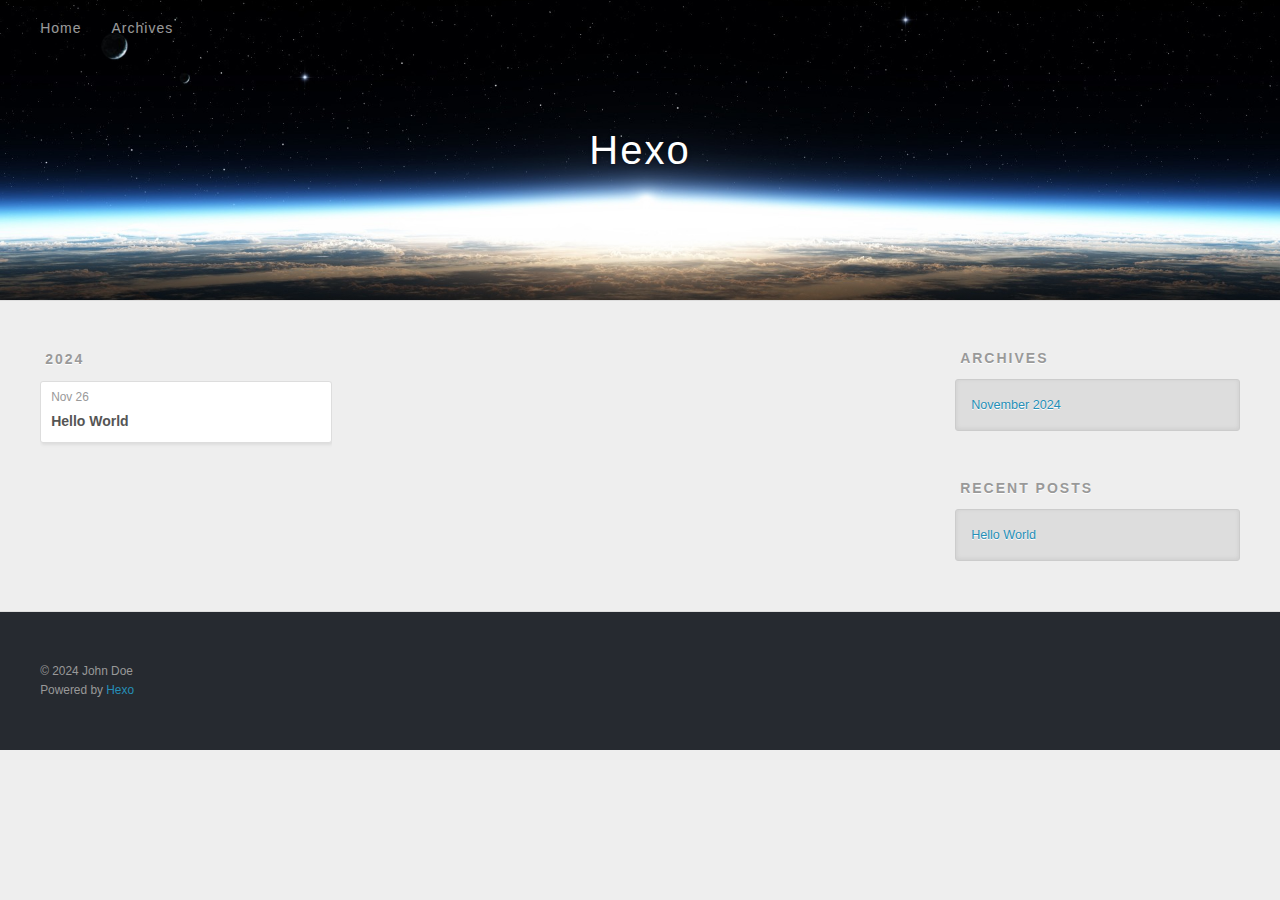
==== archives/index.html @ 331538ac "Site updated: 2024-11-26 22:52:11" ====
<!DOCTYPE html>
<html>
<head>
  <meta charset="utf-8">
  
  
  <title>Archives | Hexo</title>
  <meta name="viewport" content="width=device-width, initial-scale=1, shrink-to-fit=no">
  <meta property="og:type" content="website">
<meta property="og:title" content="Hexo">
<meta property="og:url" content="http://example.com/archives/index.html">
<meta property="og:site_name" content="Hexo">
<meta property="og:locale" content="en_US">
<meta property="article:author" content="John Doe">
<meta name="twitter:card" content="summary">
  
    <link rel="alternate" href="/atom.xml" title="Hexo" type="application/atom+xml">
  
  
    <link rel="shortcut icon" href="/favicon.png">
  
  
  
<link rel="stylesheet" href="/css/style.css">

  
    
<link rel="stylesheet" href="/fancybox/jquery.fancybox.min.css">

  
  
<meta name="generator" content="Hexo 7.3.0"></head>

<body>
  <div id="container">
    <div id="wrap">
      <header id="header">
  <div id="banner"></div>
  <div id="header-outer" class="outer">
    <div id="header-title" class="inner">
      <h1 id="logo-wrap">
        <a href="/" id="logo">Hexo</a>
      </h1>
      
    </div>
    <div id="header-inner" class="inner">
      <nav id="main-nav">
        <a id="main-nav-toggle" class="nav-icon"><span class="fa fa-bars"></span></a>
        
          <a class="main-nav-link" href="/">Home</a>
        
          <a class="main-nav-link" href="/archives">Archives</a>
        
      </nav>
      <nav id="sub-nav">
        
        
          <a class="nav-icon" href="/atom.xml" title="RSS Feed"><span class="fa fa-rss"></span></a>
        
        <a class="nav-icon nav-search-btn" title="Search"><span class="fa fa-search"></span></a>
      </nav>
      <div id="search-form-wrap">
        <form action="//google.com/search" method="get" accept-charset="UTF-8" class="search-form"><input type="search" name="q" class="search-form-input" placeholder="Search"><button type="submit" class="search-form-submit">&#xF002;</button><input type="hidden" name="sitesearch" value="http://example.com"></form>
      </div>
    </div>
  </div>
</header>

      <div class="outer">
        <section id="main">
  
  
    
    
      
      
      <section class="archives-wrap">
        <div class="archive-year-wrap">
          <a href="/archives/2024" class="archive-year">2024</a>
        </div>
        <div class="archives">
    
    <article class="archive-article archive-type-post">
  <div class="archive-article-inner">
    <header class="archive-article-header">
      <a href="/2024/11/26/hello-world/" class="archive-article-date">
  <time class="dt-published" datetime="2024-11-26T14:16:01.216Z" itemprop="datePublished">Nov 26</time>
</a>
      
  
    <h1 itemprop="name">
      <a class="archive-article-title" href="/2024/11/26/hello-world/">Hello World</a>
    </h1>
  

    </header>
  </div>
</article>
  
  
    </div></section>
  


</section>
        
          <aside id="sidebar">
  
    

  
    

  
    
  
    
  <div class="widget-wrap">
    <h3 class="widget-title">Archives</h3>
    <div class="widget">
      <ul class="archive-list"><li class="archive-list-item"><a class="archive-list-link" href="/archives/2024/11/">November 2024</a></li></ul>
    </div>
  </div>


  
    
  <div class="widget-wrap">
    <h3 class="widget-title">Recent Posts</h3>
    <div class="widget">
      <ul>
        
          <li>
            <a href="/2024/11/26/hello-world/">Hello World</a>
          </li>
        
      </ul>
    </div>
  </div>

  
</aside>
        
      </div>
      <footer id="footer">
  
  <div class="outer">
    <div id="footer-info" class="inner">
      
      &copy; 2024 John Doe<br>
      Powered by <a href="https://hexo.io/" target="_blank">Hexo</a>
    </div>
  </div>
</footer>

    </div>
    <nav id="mobile-nav">
  
    <a href="/" class="mobile-nav-link">Home</a>
  
    <a href="/archives" class="mobile-nav-link">Archives</a>
  
</nav>
    


<script src="/js/jquery-3.6.4.min.js"></script>



  
<script src="/fancybox/jquery.fancybox.min.js"></script>




<script src="/js/script.js"></script>





  </div>
</body>
</html>
---- css/style.css ----
body {
  width: 100%;
}
body:before,
body:after {
  content: "";
  display: table;
}
body:after {
  clear: both;
}
html,
body,
div,
span,
applet,
object,
iframe,
h1,
h2,
h3,
h4,
h5,
h6,
p,
blockquote,
pre,
a,
abbr,
acronym,
address,
big,
cite,
code,
del,
dfn,
em,
img,
ins,
kbd,
q,
s,
samp,
small,
strike,
strong,
sub,
sup,
tt,
var,
dl,
dt,
dd,
ol,
ul,
li,
fieldset,
form,
label,
legend,
table,
caption,
tbody,
tfoot,
thead,
tr,
th,
td {
  margin: 0;
  padding: 0;
  border: 0;
  outline: 0;
  font-weight: inherit;
  font-style: inherit;
  font-family: inherit;
  font-size: 100%;
  vertical-align: baseline;
}
body {
  line-height: 1;
  color: #000;
  background: #fff;
}
ol,
ul {
  list-style: none;
}
table {
  border-collapse: separate;
  border-spacing: 0;
  vertical-align: middle;
}
caption,
th,
td {
  text-align: left;
  font-weight: normal;
  vertical-align: middle;
}
a img {
  border: none;
}
input,
button {
  margin: 0;
  padding: 0;
}
input::-moz-focus-inner,
button::-moz-focus-inner {
  border: 0;
  padding: 0;
}
html,
body,
#container {
  height: 100%;
}
body {
  background: #eee;
  font: 14px -apple-system, BlinkMacSystemFont, "Segoe UI", "Roboto", "Oxygen", "Ubuntu", "Cantarell", "Fira Sans", "Droid Sans", "Helvetica Neue", sans-serif;
  -webkit-text-size-adjust: 100%;
}
.outer {
  max-width: 1220px;
  margin: 0 auto;
  padding: 0 20px;
}
.outer:before,
.outer:after {
  content: "";
  display: table;
}
.outer:after {
  clear: both;
}
.inner {
  display: inline;
  float: left;
  width: 98.33333333333333%;
  margin: 0 0.833333333333333%;
}
.left,
.alignleft {
  float: left;
}
.right,
.alignright {
  float: right;
}
.clear {
  clear: both;
}
#container {
  position: relative;
}
.mobile-nav-on {
  overflow: hidden;
}
#wrap {
  height: 100%;
  width: 100%;
  position: absolute;
  top: 0;
  left: 0;
  -webkit-transition: 0.2s ease-out;
  -moz-transition: 0.2s ease-out;
  -ms-transition: 0.2s ease-out;
  transition: 0.2s ease-out;
  z-index: 1;
  background: #eee;
}
.mobile-nav-on #wrap {
  left: 280px;
}
@media screen and (min-width: 768px) {
  #main {
    display: inline;
    float: left;
    width: 73.33333333333333%;
    margin: 0 0.833333333333333%;
  }
}
.article-date,
.article-category-link,
.archive-year,
.widget-title {
  text-decoration: none;
  text-transform: uppercase;
  letter-spacing: 2px;
  color: #999;
  margin-bottom: 1em;
  margin-left: 5px;
  line-height: 1em;
  text-shadow: 0 1px #fff;
  font-weight: bold;
}
.article-inner,
.archive-article-inner {
  background: #fff;
  -webkit-box-shadow: 1px 2px 3px #ddd;
  box-shadow: 1px 2px 3px #ddd;
  border: 1px solid #ddd;
  border-radius: 3px;
}
.article-entry h1,
.widget h1 {
  font-size: 2em;
}
.article-entry h2,
.widget h2 {
  font-size: 1.5em;
}
.article-entry h3,
.widget h3 {
  font-size: 1.3em;
}
.article-entry h4,
.widget h4 {
  font-size: 1.2em;
}
.article-entry h5,
.widget h5 {
  font-size: 1em;
}
.article-entry h6,
.widget h6 {
  font-size: 1em;
  color: #999;
}
.article-entry hr,
.widget hr {
  border: 1px dashed #ddd;
}
.article-entry strong,
.widget strong {
  font-weight: bold;
}
.article-entry em,
.widget em,
.article-entry cite,
.widget cite {
  font-style: italic;
}
.article-entry sup,
.widget sup,
.article-entry sub,
.widget sub {
  font-size: 0.75em;
  line-height: 0;
  position: relative;
  vertical-align: baseline;
}
.article-entry sup,
.widget sup {
  top: -0.5em;
}
.article-entry sub,
.widget sub {
  bottom: -0.2em;
}
.article-entry small,
.widget small {
  font-size: 0.85em;
}
.article-entry acronym,
.widget acronym,
.article-entry abbr,
.widget abbr {
  border-bottom: 1px dotted;
}
.article-entry ul,
.widget ul,
.article-entry ol,
.widget ol,
.article-entry dl,
.widget dl {
  margin: 0 20px;
  line-height: 1.6em;
}
.article-entry ul ul,
.widget ul ul,
.article-entry ol ul,
.widget ol ul,
.article-entry ul ol,
.widget ul ol,
.article-entry ol ol,
.widget ol ol {
  margin-top: 0;
  margin-bottom: 0;
}
.article-entry ul,
.widget ul {
  list-style: disc;
}
.article-entry ol,
.widget ol {
  list-style: decimal;
}
.article-entry dt,
.widget dt {
  font-weight: bold;
}
#header {
  height: 300px;
  position: relative;
  border-bottom: 1px solid #ddd;
}
#header:before,
#header:after {
  content: "";
  position: absolute;
  left: 0;
  right: 0;
  height: 40px;
}
#header:before {
  top: 0;
  background: -webkit-linear-gradient(rgba(0,0,0,0.2), transparent);
  background: -moz-linear-gradient(rgba(0,0,0,0.2), transparent);
  background: -ms-linear-gradient(rgba(0,0,0,0.2), transparent);
  background: linear-gradient(rgba(0,0,0,0.2), transparent);
}
#header:after {
  bottom: 0;
  background: -webkit-linear-gradient(transparent, rgba(0,0,0,0.2));
  background: -moz-linear-gradient(transparent, rgba(0,0,0,0.2));
  background: -ms-linear-gradient(transparent, rgba(0,0,0,0.2));
  background: linear-gradient(transparent, rgba(0,0,0,0.2));
}
#header-outer {
  height: 100%;
  position: relative;
}
#header-inner {
  position: relative;
  overflow: hidden;
}
#banner {
  position: absolute;
  top: 0;
  left: 0;
  width: 100%;
  height: 100%;
  background: url("images/banner.jpg") center #000;
  background-size: cover;
  z-index: -1;
}
#header-title {
  text-align: center;
  height: 40px;
  position: absolute;
  top: 50%;
  left: 0;
  margin-top: -20px;
}
#logo,
#subtitle {
  text-decoration: none;
  color: #fff;
  font-weight: 300;
  text-shadow: 0 1px 4px rgba(0,0,0,0.3);
}
#logo {
  font-size: 40px;
  line-height: 40px;
  letter-spacing: 2px;
}
#subtitle {
  font-size: 16px;
  line-height: 16px;
  letter-spacing: 1px;
}
#subtitle-wrap {
  margin-top: 16px;
}
#main-nav {
  float: left;
  margin-left: -15px;
}
.nav-icon,
.main-nav-link {
  float: left;
  color: #fff;
  opacity: 0.6;
  text-decoration: none;
  text-shadow: 0 1px rgba(0,0,0,0.2);
  -webkit-transition: opacity 0.2s;
  -moz-transition: opacity 0.2s;
  -ms-transition: opacity 0.2s;
  transition: opacity 0.2s;
  display: block;
  padding: 20px 15px;
}
.nav-icon:hover,
.main-nav-link:hover {
  opacity: 1;
}
.nav-icon {
  text-align: center;
  font-size: 14px;
  width: 14px;
  height: 14px;
  padding: 20px 15px;
  position: relative;
  cursor: pointer;
}
.main-nav-link {
  font-weight: 300;
  letter-spacing: 1px;
}
@media screen and (max-width: 479px) {
  .main-nav-link {
    display: none;
  }
}
#main-nav-toggle {
  display: none;
}
@media screen and (max-width: 479px) {
  #main-nav-toggle {
    display: block;
  }
}
#sub-nav {
  float: right;
  margin-right: -15px;
}
#search-form-wrap {
  position: absolute;
  top: 15px;
  width: 150px;
  height: 30px;
  right: -150px;
  opacity: 0;
  -webkit-transition: 0.2s ease-out;
  -moz-transition: 0.2s ease-out;
  -ms-transition: 0.2s ease-out;
  transition: 0.2s ease-out;
}
#search-form-wrap.on {
  opacity: 1;
  right: 0;
}
@media screen and (max-width: 479px) {
  #search-form-wrap {
    width: 100%;
    right: -100%;
  }
}
.search-form {
  position: absolute;
  top: 0;
  left: 0;
  right: 0;
  background: #fff;
  padding: 5px 15px;
  border-radius: 15px;
  -webkit-box-shadow: 0 0 10px rgba(0,0,0,0.3);
  box-shadow: 0 0 10px rgba(0,0,0,0.3);
}
.search-form-input {
  border: none;
  background: none;
  color: #555;
  width: 100%;
  font: 13px -apple-system, BlinkMacSystemFont, "Segoe UI", "Roboto", "Oxygen", "Ubuntu", "Cantarell", "Fira Sans", "Droid Sans", "Helvetica Neue", sans-serif;
  outline: none;
}
.search-form-input::-webkit-search-results-decoration,
.search-form-input::-webkit-search-cancel-button {
  -webkit-appearance: none;
}
.search-form-submit {
  position: absolute;
  top: 50%;
  right: 10px;
  margin-top: -7px;
  font: 13px ForkAwesome;
  border: none;
  background: none;
  color: #bbb;
  cursor: pointer;
}
.search-form-submit:hover,
.search-form-submit:focus {
  color: #777;
}
.article {
  margin: 50px 0;
}
.article-inner {
  overflow: hidden;
}
.article-meta:before,
.article-meta:after {
  content: "";
  display: table;
}
.article-meta:after {
  clear: both;
}
.article-date {
  float: left;
}
.article-category {
  float: left;
  line-height: 1em;
  color: #ccc;
  text-shadow: 0 1px #fff;
  margin-left: 8px;
}
.article-category:before {
  content: "\2022";
}
.article-category-link {
  margin: 0 12px 1em;
}
.article-header {
  padding: 20px 20px 0;
}
.article-title {
  text-decoration: none;
  font-size: 2em;
  font-weight: bold;
  color: #555;
  line-height: 1.1em;
  -webkit-transition: color 0.2s;
  -moz-transition: color 0.2s;
  -ms-transition: color 0.2s;
  transition: color 0.2s;
}
a.article-title:hover {
  color: #258fb8;
}
.article-entry {
  color: #555;
  padding: 0 20px;
}
.article-entry:before,
.article-entry:after {
  content: "";
  display: table;
}
.article-entry:after {
  clear: both;
}
.article-entry p,
.article-entry table {
  line-height: 1.6em;
  margin: 1.6em 0;
}
.article-entry h1,
.article-entry h2,
.article-entry h3,
.article-entry h4,
.article-entry h5,
.article-entry h6 {
  font-weight: bold;
}
.article-entry h1,
.article-entry h2,
.article-entry h3,
.article-entry h4,
.article-entry h5,
.article-entry h6 {
  line-height: 1.1em;
  margin: 1.1em 0;
}
.article-entry a {
  color: #258fb8;
  text-decoration: none;
}
.article-entry a:hover {
  text-decoration: underline;
}
.article-entry ul,
.article-entry ol,
.article-entry dl {
  margin-top: 1.6em;
  margin-bottom: 1.6em;
}
.article-entry img,
.article-entry video {
  max-width: 100%;
  height: auto;
  display: block;
  margin: auto;
}
.article-entry iframe {
  border: none;
}
.article-entry table {
  width: 100%;
  border-collapse: collapse;
  border-spacing: 0;
}
.article-entry th {
  font-weight: bold;
  border-bottom: 3px solid #ddd;
  padding-bottom: 0.5em;
}
.article-entry td {
  border-bottom: 1px solid #ddd;
  padding: 10px 0;
}
.article-entry blockquote {
  font-family: Georgia, "Times New Roman", serif;
  margin: 1.6em 20px;
  text-align: center;
}
.article-entry blockquote footer {
  font-size: 14px;
  margin: 1.6em 0;
  font-family: -apple-system, BlinkMacSystemFont, "Segoe UI", "Roboto", "Oxygen", "Ubuntu", "Cantarell", "Fira Sans", "Droid Sans", "Helvetica Neue", sans-serif;
}
.article-entry blockquote footer cite:before {
  content: "—";
  padding: 0 0.5em;
}
.article-entry .pullquote {
  text-align: left;
  width: 45%;
  margin: 0;
}
.article-entry .pullquote.left {
  margin-left: 0.5em;
  margin-right: 1em;
}
.article-entry .pullquote.right {
  margin-right: 0.5em;
  margin-left: 1em;
}
.article-entry .caption {
  color: #999;
  display: block;
  font-size: 0.9em;
  margin-top: 0.5em;
  position: relative;
  text-align: center;
}
.article-entry .video-container {
  position: relative;
  padding-top: 56.25%;
  height: 0;
  overflow: hidden;
}
.article-entry .video-container iframe,
.article-entry .video-container object,
.article-entry .video-container embed {
  position: absolute;
  top: 0;
  left: 0;
  width: 100%;
  height: 100%;
  margin-top: 0;
}
.article-more-link a {
  display: inline-block;
  line-height: 1em;
  padding: 6px 15px;
  border-radius: 15px;
  background: #eee;
  color: #999;
  text-shadow: 0 1px #fff;
  text-decoration: none;
}
.article-more-link a:hover {
  background: #258fb8;
  color: #fff;
  text-decoration: none;
  text-shadow: 0 1px #1e7293;
}
.article-footer {
  font-size: 0.85em;
  line-height: 1.6em;
  border-top: 1px solid #ddd;
  padding-top: 1.6em;
  margin: 0 20px 20px;
}
.article-footer:before,
.article-footer:after {
  content: "";
  display: table;
}
.article-footer:after {
  clear: both;
}
.article-footer a {
  color: #999;
  text-decoration: none;
}
.article-footer a:hover {
  color: #555;
}
.article-tag-list-item {
  float: left;
  margin-right: 10px;
}
.article-tag-list-link:before {
  content: "#";
}
.article-comment-link {
  float: right;
}
.article-comment-link:before {
  padding-right: 8px;
}
.article-share-link {
  cursor: pointer;
  float: right;
  margin-left: 20px;
}
.article-share-link:before {
  padding-right: 6px;
}
#article-nav {
  position: relative;
}
#article-nav:before,
#article-nav:after {
  content: "";
  display: table;
}
#article-nav:after {
  clear: both;
}
@media screen and (min-width: 768px) {
  #article-nav {
    margin: 50px 0;
  }
  #article-nav:before {
    width: 8px;
    height: 8px;
    position: absolute;
    top: 50%;
    left: 50%;
    margin-top: -4px;
    margin-left: -4px;
    content: "";
    border-radius: 50%;
    background: #ddd;
    -webkit-box-shadow: 0 1px 2px #fff;
    box-shadow: 0 1px 2px #fff;
  }
}
.article-nav-link-wrap {
  text-decoration: none;
  text-shadow: 0 1px #fff;
  color: #999;
  -webkit-box-sizing: border-box;
  -moz-box-sizing: border-box;
  box-sizing: border-box;
  margin-top: 50px;
  text-align: center;
  display: block;
}
.article-nav-link-wrap:hover {
  color: #555;
}
@media screen and (min-width: 768px) {
  .article-nav-link-wrap {
    width: 50%;
    margin-top: 0;
  }
}
@media screen and (min-width: 768px) {
  #article-nav-newer {
    float: left;
    text-align: right;
    padding-right: 20px;
  }
}
@media screen and (min-width: 768px) {
  #article-nav-older {
    float: right;
    text-align: left;
    padding-left: 20px;
  }
}
.article-nav-caption {
  text-transform: uppercase;
  letter-spacing: 2px;
  color: #ddd;
  line-height: 1em;
  font-weight: bold;
}
#article-nav-newer .article-nav-caption {
  margin-right: -2px;
}
.article-nav-title {
  font-size: 0.85em;
  line-height: 1.6em;
  margin-top: 0.5em;
}
.article-share-box {
  position: absolute;
  display: none;
  background: #fff;
  -webkit-box-shadow: 1px 2px 10px rgba(0,0,0,0.2);
  box-shadow: 1px 2px 10px rgba(0,0,0,0.2);
  border-radius: 3px;
  margin-left: -145px;
  overflow: hidden;
  z-index: 1;
}
.article-share-box.on {
  display: block;
}
.article-share-input {
  width: 100%;
  background: none;
  -webkit-box-sizing: border-box;
  -moz-box-sizing: border-box;
  box-sizing: border-box;
  font: 14px -apple-system, BlinkMacSystemFont, "Segoe UI", "Roboto", "Oxygen", "Ubuntu", "Cantarell", "Fira Sans", "Droid Sans", "Helvetica Neue", sans-serif;
  padding: 0 15px;
  color: #555;
  outline: none;
  border: 1px solid #ddd;
  border-radius: 3px 3px 0 0;
  height: 36px;
  line-height: 36px;
}
.article-share-links {
  background: #eee;
}
.article-share-links:before,
.article-share-links:after {
  content: "";
  display: table;
}
.article-share-links:after {
  clear: both;
}
.article-share-twitter,
.article-share-facebook,
.article-share-pinterest,
.article-share-linkedin {
  width: 50px;
  height: 36px;
  display: block;
  float: left;
  position: relative;
  color: #999;
  text-shadow: 0 1px #fff;
}
.article-share-twitter:before,
.article-share-facebook:before,
.article-share-pinterest:before,
.article-share-linkedin:before {
  font-size: 20px;
  width: 20px;
  height: 20px;
  position: absolute;
  top: 50%;
  left: 50%;
  margin-top: -10px;
  margin-left: -10px;
  text-align: center;
}
.article-share-twitter:hover,
.article-share-facebook:hover,
.article-share-pinterest:hover,
.article-share-linkedin:hover {
  color: #fff;
}
.article-share-twitter:hover {
  background: #00aced;
  text-shadow: 0 1px #008abe;
}
.article-share-facebook:hover {
  background: #3b5998;
  text-shadow: 0 1px #2f477a;
}
.article-share-pinterest:hover {
  background: #cb2027;
  text-shadow: 0 1px #a21a1f;
}
.article-share-linkedin:hover {
  background: #0077b5;
  text-shadow: 0 1px #005f91;
}
.article-gallery {
  background: #000;
  position: relative;
}
.article-gallery-photos {
  position: relative;
  overflow: hidden;
}
.article-gallery-img {
  display: none;
  max-width: 100%;
}
.article-gallery-img:first-child {
  display: block;
}
.article-gallery-img.loaded {
  position: absolute;
  display: block;
}
.article-gallery-img img {
  display: block;
  max-width: 100%;
  margin: 0 auto;
}
#comments {
  background: #fff;
  -webkit-box-shadow: 1px 2px 3px #ddd;
  box-shadow: 1px 2px 3px #ddd;
  padding: 20px;
  border: 1px solid #ddd;
  border-radius: 3px;
  margin: 50px 0;
}
#comments a {
  color: #258fb8;
}
.archives-wrap {
  margin: 50px 0;
}
.archives:before,
.archives:after {
  content: "";
  display: table;
}
.archives:after {
  clear: both;
}
.archive-year-wrap {
  margin-bottom: 1em;
}
.archives {
  -webkit-column-gap: 10px;
  -moz-column-gap: 10px;
  column-gap: 10px;
}
@media screen and (min-width: 480px) and (max-width: 767px) {
  .archives {
    -webkit-column-count: 2;
    -moz-column-count: 2;
    column-count: 2;
  }
}
@media screen and (min-width: 768px) {
  .archives {
    -webkit-column-count: 3;
    -moz-column-count: 3;
    column-count: 3;
  }
}
.archive-article {
  -webkit-column-break-inside: avoid;
  page-break-inside: avoid;
  overflow: hidden;
  break-inside: avoid-column;
}
.archive-article-inner {
  padding: 10px;
  margin-bottom: 15px;
}
.archive-article-title {
  text-decoration: none;
  font-weight: bold;
  color: #555;
  -webkit-transition: color 0.2s;
  -moz-transition: color 0.2s;
  -ms-transition: color 0.2s;
  transition: color 0.2s;
  line-height: 1.6em;
}
.archive-article-title:hover {
  color: #258fb8;
}
.archive-article-footer {
  margin-top: 1em;
}
.archive-article-date {
  color: #999;
  text-decoration: none;
  font-size: 0.85em;
  line-height: 1em;
  margin-bottom: 0.5em;
  display: block;
}
#page-nav {
  margin: 50px auto;
  background: #fff;
  -webkit-box-shadow: 1px 2px 3px #ddd;
  box-shadow: 1px 2px 3px #ddd;
  border: 1px solid #ddd;
  border-radius: 3px;
  text-align: center;
  color: #999;
  overflow: hidden;
}
#page-nav:before,
#page-nav:after {
  content: "";
  display: table;
}
#page-nav:after {
  clear: both;
}
#page-nav a,
#page-nav span {
  padding: 10px 20px;
  line-height: 1;
  height: 2ex;
}
#page-nav a {
  color: #999;
  text-decoration: none;
}
#page-nav a:hover {
  background: #999;
  color: #fff;
}
#page-nav .prev {
  float: left;
}
#page-nav .next {
  float: right;
}
#page-nav .page-number {
  display: inline-block;
}
@media screen and (max-width: 479px) {
  #page-nav .page-number {
    display: none;
  }
}
#page-nav .current {
  color: #555;
  font-weight: bold;
}
#page-nav .space {
  color: #ddd;
}
#footer {
  background: #262a30;
  padding: 50px 0;
  border-top: 1px solid #ddd;
  color: #999;
}
#footer a {
  color: #258fb8;
  text-decoration: none;
}
#footer a:hover {
  text-decoration: underline;
}
#footer-info {
  line-height: 1.6em;
  font-size: 0.85em;
}
.article-entry pre,
.article-entry .highlight {
  background: #2d2d2d;
  margin: 0 -20px;
  padding: 15px 20px;
  border-style: solid;
  border-color: #ddd;
  border-width: 1px 0;
  overflow: auto;
  color: #ccc;
  line-height: 22.400000000000002px;
}
.article-entry .highlight .gutter pre,
.article-entry .gist .gist-file .gist-data .line-numbers {
  color: #666;
  font-size: 0.85em;
}
.article-entry pre,
.article-entry code {
  font-family: "Source Code Pro", Consolas, Monaco, Menlo, Consolas, monospace;
}
.article-entry code {
  background: #eee;
  text-shadow: 0 1px #fff;
  padding: 0 0.3em;
}
.article-entry pre code {
  background: none;
  text-shadow: none;
  padding: 0;
}
.article-entry .highlight pre {
  border: none;
  margin: 0;
  padding: 0;
}
.article-entry .highlight table {
  margin: 0;
  width: auto;
}
.article-entry .highlight td {
  border: none;
  padding: 0;
}
.article-entry .highlight figcaption {
  font-size: 0.85em;
  color: #999;
  line-height: 1em;
  margin-bottom: 1em;
}
.article-entry .highlight figcaption:before,
.article-entry .highlight figcaption:after {
  content: "";
  display: table;
}
.article-entry .highlight figcaption:after {
  clear: both;
}
.article-entry .highlight figcaption a {
  float: right;
}
.article-entry .highlight .gutter {
  -moz-user-select: none;
  -ms-user-select: none;
  -webkit-user-select: none;
  -webkit-user-select: none;
  -moz-user-select: none;
  -ms-user-select: none;
  user-select: none;
}
.article-entry .highlight .gutter pre {
  text-align: right;
  padding-right: 20px;
}
.article-entry .highlight .line {
  height: 22.400000000000002px;
}
.article-entry .highlight .line.marked {
  background: #515151;
}
.article-entry .gist {
  margin: 0 -20px;
  border-style: solid;
  border-color: #ddd;
  border-width: 1px 0;
  background: #2d2d2d;
  padding: 15px 20px 15px 0;
}
.article-entry .gist .gist-file {
  border: none;
  font-family: "Source Code Pro", Consolas, Monaco, Menlo, Consolas, monospace;
  margin: 0;
}
.article-entry .gist .gist-file .gist-data {
  background: none;
  border: none;
}
.article-entry .gist .gist-file .gist-data .line-numbers {
  background: none;
  border: none;
  padding: 0 20px 0 0;
}
.article-entry .gist .gist-file .gist-data .line-data {
  padding: 0 !important;
}
.article-entry .gist .gist-file .highlight {
  margin: 0;
  padding: 0;
  border: none;
}
.article-entry .gist .gist-file .gist-meta {
  background: #2d2d2d;
  color: #999;
  font: 0.85em -apple-system, BlinkMacSystemFont, "Segoe UI", "Roboto", "Oxygen", "Ubuntu", "Cantarell", "Fira Sans", "Droid Sans", "Helvetica Neue", sans-serif;
  text-shadow: 0 0;
  padding: 0;
  margin-top: 1em;
  margin-left: 20px;
}
.article-entry .gist .gist-file .gist-meta a {
  color: #258fb8;
  font-weight: normal;
}
.article-entry .gist .gist-file .gist-meta a:hover {
  text-decoration: underline;
}
pre .comment,
pre .title {
  color: #999;
}
pre .variable,
pre .attribute,
pre .tag,
pre .regexp,
pre .ruby .constant,
pre .xml .tag .title,
pre .xml .pi,
pre .xml .doctype,
pre .html .doctype,
pre .css .id,
pre .css .class,
pre .css .pseudo {
  color: #f2777a;
}
pre .number,
pre .preprocessor,
pre .built_in,
pre .literal,
pre .params,
pre .constant {
  color: #f99157;
}
pre .class,
pre .ruby .class .title,
pre .css .rules .attribute {
  color: #9c9;
}
pre .string,
pre .value,
pre .inheritance,
pre .header,
pre .ruby .symbol,
pre .xml .cdata {
  color: #9c9;
}
pre .css .hexcolor {
  color: #6cc;
}
pre .function,
pre .python .decorator,
pre .python .title,
pre .ruby .function .title,
pre .ruby .title .keyword,
pre .perl .sub,
pre .javascript .title,
pre .coffeescript .title {
  color: #69c;
}
pre .keyword,
pre .javascript .function {
  color: #c9c;
}
@media screen and (max-width: 479px) {
  #mobile-nav {
    position: absolute;
    top: 0;
    left: 0;
    width: 280px;
    height: 100%;
    background: #191919;
    border-right: 1px solid #fff;
  }
}
@media screen and (max-width: 479px) {
  .mobile-nav-link {
    display: block;
    color: #999;
    text-decoration: none;
    padding: 15px 20px;
    font-weight: bold;
  }
  .mobile-nav-link:hover {
    color: #fff;
  }
}
@media screen and (min-width: 768px) {
  #sidebar {
    display: inline;
    float: left;
    width: 23.333333333333332%;
    margin: 0 0.833333333333333%;
  }
}
.widget-wrap {
  margin: 50px 0;
}
.widget {
  color: #777;
  text-shadow: 0 1px #fff;
  background: #ddd;
  -webkit-box-shadow: 0 -1px 4px #ccc inset;
  box-shadow: 0 -1px 4px #ccc inset;
  border: 1px solid #ccc;
  padding: 15px;
  border-radius: 3px;
}
.widget a {
  color: #258fb8;
  text-decoration: none;
}
.widget a:hover {
  text-decoration: underline;
}
.widget ul ul,
.widget ol ul,
.widget dl ul,
.widget ul ol,
.widget ol ol,
.widget dl ol,
.widget ul dl,
.widget ol dl,
.widget dl dl {
  margin-left: 15px;
  list-style: disc;
}
.widget {
  line-height: 1.6em;
  word-wrap: break-word;
  font-size: 0.9em;
}
.widget ul,
.widget ol {
  list-style: none;
  margin: 0;
}
.widget ul ul,
.widget ol ul,
.widget ul ol,
.widget ol ol {
  margin: 0 20px;
}
.widget ul ul,
.widget ol ul {
  list-style: disc;
}
.widget ul ol,
.widget ol ol {
  list-style: decimal;
}
.category-list-count,
.tag-list-count,
.archive-list-count {
  padding-left: 5px;
  color: #999;
  font-size: 0.85em;
}
.category-list-count:before,
.tag-list-count:before,
.archive-list-count:before {
  content: "(";
}
.category-list-count:after,
.tag-list-count:after,
.archive-list-count:after {
  content: ")";
}
.tagcloud a {
  margin-right: 5px;
  display: inline-block;
}
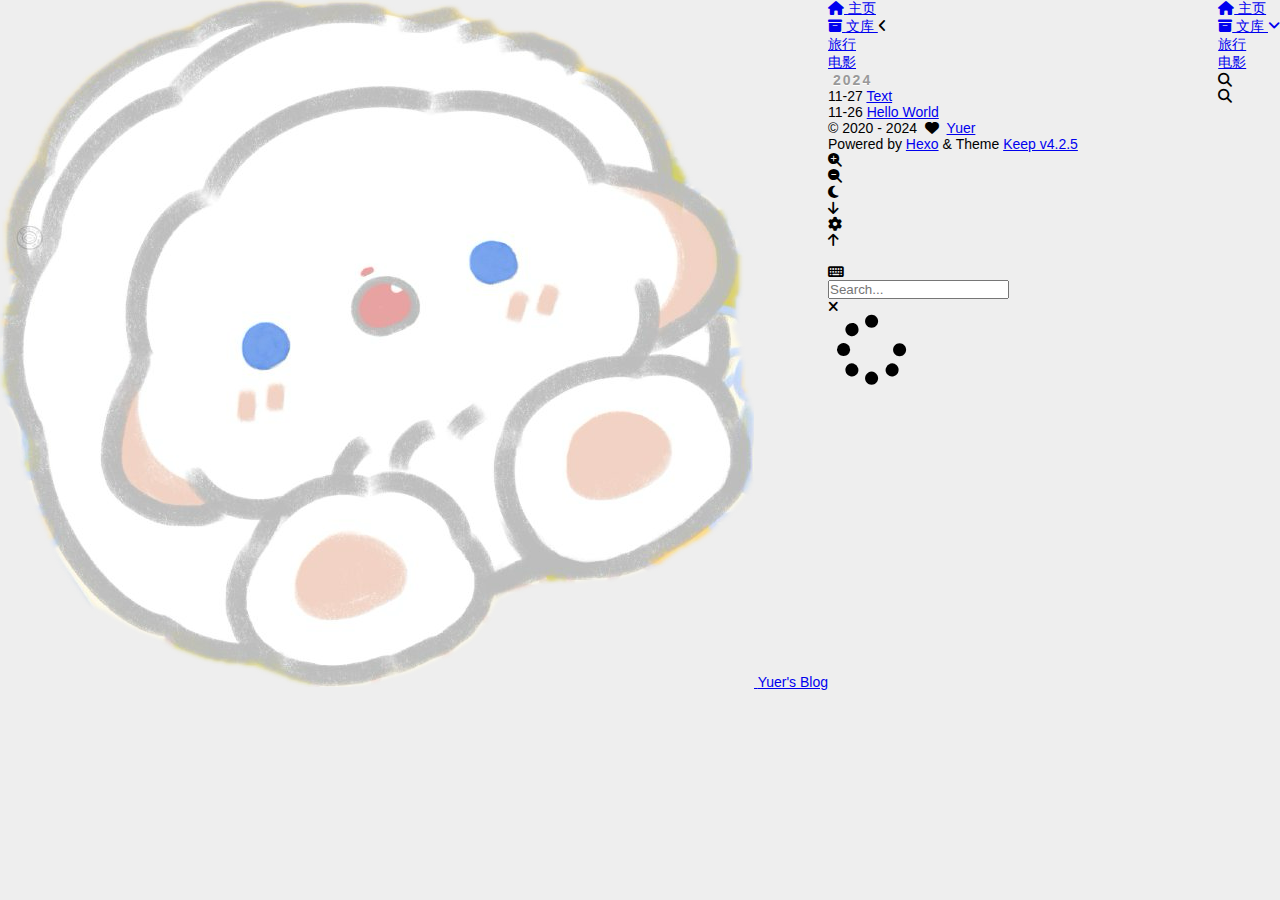
==== commit b723866e: "Site updated: 2024-11-27 15:22:39" ====
--- a/archives/index.html
+++ b/archives/index.html
@@ -1,185 +1,440 @@
 <!DOCTYPE html>
-<html>
+<html lang="zh">
 <head>
-  <meta charset="utf-8">
-  
-  
-  <title>Archives | Hexo</title>
-  <meta name="viewport" content="width=device-width, initial-scale=1, shrink-to-fit=no">
-  <meta property="og:type" content="website">
-<meta property="og:title" content="Hexo">
-<meta property="og:url" content="http://example.com/archives/index.html">
-<meta property="og:site_name" content="Hexo">
-<meta property="og:locale" content="en_US">
-<meta property="article:author" content="John Doe">
-<meta name="twitter:card" content="summary">
-  
-    <link rel="alternate" href="/atom.xml" title="Hexo" type="application/atom+xml">
-  
-  
-    <link rel="shortcut icon" href="/favicon.png">
-  
-  
-  
+    <meta charset="utf-8">
+    <meta name="viewport" content="width=device-width, initial-scale=1, maximum-scale=1">
+    <meta name="keywords" content="Hexo Theme Keep">
+    <meta name="description" content="一个小小的博客">
+    <meta name="author" content="Yuer">
+    
+    <title>
+        
+            Archive |
+        
+        Yuer&#39;s Blog
+    </title>
+    
 <link rel="stylesheet" href="/css/style.css">
 
-  
-    
-<link rel="stylesheet" href="/fancybox/jquery.fancybox.min.css">
-
-  
-  
+    
+        <link rel="shortcut icon" href="/images/faction.jpg">
+    
+    
+<link rel="stylesheet" href="/font/css/fontawesome.min.css">
+
+    
+<link rel="stylesheet" href="/font/css/regular.min.css">
+
+    
+<link rel="stylesheet" href="/font/css/solid.min.css">
+
+    
+<link rel="stylesheet" href="/font/css/brands.min.css">
+
+    
+    <script class="keep-theme-configurations">
+    const KEEP = window.KEEP || {}
+    KEEP.hexo_config = {"hostname":"example.com","root":"/","language":"zh","path":"search.json"}
+    KEEP.theme_config = {"base_info":{"primary_color":"#0066cc","title":"Yuer's Blog","author":"Yuer","avatar":"/images/avatar.jpg","logo":"/images/logo.jpg","favicon":"/images/faction.jpg"},"menu":{"主页":"/ || fa-solid fa-home","文库":{"icon":"fa-solid fa-box-archive","children":[{"旅行":"/journal"},{"电影":"/movie"}]}},"first_screen":{"enable":true,"background_img":"/images/bj.jpg","background_img_dark":"/images/bj.jpg","description":"敢归云间宿","hitokoto":false},"social_contact":{"enable":true,"links":{"github":"https://github.com/Yuer-Chi","weixin":null,"qq":null,"weibo":null,"zhihu":null,"twitter":null,"x":null,"facebook":null,"email":null}},"scroll":{"progress_bar":true,"percent":false,"hide_header":true},"home":{"announcement":"作者还在不断建设中","category":false,"tag":false,"post_datetime":"updated"},"post":{"author_badge":{"enable":true,"level_badge":true,"custom_badge":["One","Two","Three"]},"word_count":{"wordcount":false,"min2read":false},"datetime_format":"YYYY-MM-DD HH:mm:ss","copyright_info":true,"share":true,"reward":{"enable":false,"img_link":null,"text":null,"icon":null}},"code_block":{"tools":{"enable":false,"style":"default"},"highlight_theme":"default"},"toc":{"enable":true,"number":false,"expand_all":false,"init_open":true,"layout":"right"},"website_count":{"busuanzi_count":{"enable":false,"site_uv":true,"site_pv":false,"page_pv":true}},"local_search":{"enable":true,"preload":false},"comment":{"enable":false,"use":"valine","valine":{"appid":null,"appkey":null,"server_urls":null,"placeholder":null},"gitalk":{"github_id":null,"github_admins":null,"repository":null,"client_id":null,"client_secret":null,"proxy":null},"twikoo":{"env_id":null,"region":null,"version":"1.6.39"},"waline":{"server_url":null,"reaction":false,"version":"3.3.2"},"giscus":{"repo":null,"repo_id":null,"category":"Announcements","category_id":null,"reactions_enabled":false},"artalk":{"server":null},"disqus":{"shortname":null}},"rss":{"enable":false},"lazyload":{"enable":false},"cdn":{"enable":false,"provider":"cdnjs"},"pjax":{"enable":false},"footer":{"since":2020,"word_count":false,"site_deploy":{"enable":false,"provider":"github","url":null},"record":{"enable":false,"list":[{"code":null,"link":null}]}},"inject":{"enable":false,"css":[null],"js":[null]},"root":"","source_data":{},"version":"4.2.5"}
+    KEEP.language_ago = {"second":"%s seconds ago","minute":"%s minutes ago","hour":"%s hours ago","day":"%s days ago","week":"%s weeks ago","month":"%s months ago","year":"%s years ago"}
+    KEEP.language_code_block = {"copy":"Copy code","copied":"Copied","fold":"Fold code block","folded":"Folded"}
+    KEEP.language_copy_copyright = {"copy":"Copy copyright info","copied":"Copied","title":"Original post title","author":"Original post author","link":"Original post link"}
+  </script>
 <meta name="generator" content="Hexo 7.3.0"></head>
 
+
 <body>
-  <div id="container">
-    <div id="wrap">
-      <header id="header">
-  <div id="banner"></div>
-  <div id="header-outer" class="outer">
-    <div id="header-title" class="inner">
-      <h1 id="logo-wrap">
-        <a href="/" id="logo">Hexo</a>
-      </h1>
-      
-    </div>
-    <div id="header-inner" class="inner">
-      <nav id="main-nav">
-        <a id="main-nav-toggle" class="nav-icon"><span class="fa fa-bars"></span></a>
-        
-          <a class="main-nav-link" href="/">Home</a>
-        
-          <a class="main-nav-link" href="/archives">Archives</a>
-        
-      </nav>
-      <nav id="sub-nav">
-        
-        
-          <a class="nav-icon" href="/atom.xml" title="RSS Feed"><span class="fa fa-rss"></span></a>
-        
-        <a class="nav-icon nav-search-btn" title="Search"><span class="fa fa-search"></span></a>
-      </nav>
-      <div id="search-form-wrap">
-        <form action="//google.com/search" method="get" accept-charset="UTF-8" class="search-form"><input type="search" name="q" class="search-form-input" placeholder="Search"><button type="submit" class="search-form-submit">&#xF002;</button><input type="hidden" name="sitesearch" value="http://example.com"></form>
-      </div>
-    </div>
-  </div>
+<div class="progress-bar-container">
+    
+        <span class="scroll-progress-bar"></span>
+    
+
+    
+</div>
+
+
+
+<main class="page-container border-box">
+    <!-- home first screen  -->
+    
+
+    <!-- page content -->
+    <div class="page-main-content border-box">
+        <div class="page-main-content-top">
+            
+<header class="header-wrapper">
+
+    <div class="border-box header-content">
+        <div class="left flex-start border-box">
+            
+                <a class="logo-image border-box" href="/">
+                    <img src="/images/logo.jpg">
+                </a>
+            
+            <a class="site-name border-box" href="/">
+               Yuer&#39;s Blog
+            </a>
+        </div>
+
+        <div class="right border-box">
+            <div class="pc border-box">
+                <ul class="menu-list border-box">
+                    
+                        
+                        <li class="menu-item flex-start border-box">
+                            <a class="menu-text-color border-box" href="/">
+                                
+                                    <i class="menu-text-color menu-icon fa-solid fa-home"></i>
+                                
+                                主页
+                                
+                            </a>
+                            
+                        </li>
+                    
+                        
+                        <li class="menu-item flex-start border-box has-sub-menu">
+                            <a class="menu-text-color border-box" href="javascript:void(0);">
+                                
+                                    <i class="menu-text-color menu-icon fa-solid fa-box-archive"></i>
+                                
+                                文库
+                                
+                                    <i class="menu-text-color collapse-icon fa-solid fa-angle-down"></i>
+                                
+                            </a>
+                            
+                                <ul class="sub-menu-list border-box">
+                                    
+                                        
+                                        <li class="sub-menu-item border-box ">
+                                            <a class="menu-text-color border-box flex-start" href="/journal">
+                                                
+                                                旅行
+                                            </a>
+                                        </li>
+                                    
+                                        
+                                        <li class="sub-menu-item border-box ">
+                                            <a class="menu-text-color border-box flex-start" href="/movie">
+                                                
+                                                电影
+                                            </a>
+                                        </li>
+                                    
+                                </ul>
+                            
+                        </li>
+                    
+                    
+                        <li class="menu-item search search-popup-trigger">
+                            <i class="menu-text-color fas search fa-search"></i>
+                        </li>
+                    
+                </ul>
+            </div>
+            <div class="mobile border-box flex-start">
+                
+                    <div class="icon-item search search-popup-trigger"><i class="fas fa-search"></i></div>
+                
+                <div class="icon-item menu-bar">
+                    <div class="menu-bar-middle"></div>
+                </div>
+            </div>
+        </div>
+    </div>
+
+    <div class="header-drawer">
+        <ul class="drawer-menu-list border-box">
+            
+                
+                <li class="drawer-menu-item border-box not-sub-menu">
+                    <label class="drawer-menu-label border-box">
+                        <a class="drawer-menu-text-color left-side flex-start border-box" href="/">
+                            
+                                <span class="menu-icon-wrap border-box flex-center">
+                                    <i class="drawer-menu-text-color menu-icon fa-solid fa-home"></i>
+                                </span>
+                            
+                            主页
+                        </a>
+                        
+                    </label>
+                    
+                </li>
+            
+                
+                <li class="drawer-menu-item border-box has-sub-menu">
+                    <label class="drawer-menu-label border-box">
+                        <a class="drawer-menu-text-color left-side flex-start border-box" href="javascript:void(0);">
+                            
+                                <span class="menu-icon-wrap border-box flex-center">
+                                    <i class="drawer-menu-text-color menu-icon fa-solid fa-box-archive"></i>
+                                </span>
+                            
+                            文库
+                        </a>
+                        
+                            <i class="right-side collapse-icon fa-solid fa-angle-left"></i>
+                        
+                    </label>
+                    
+                        <ul class="drawer-sub-menu-list border-box">
+                            
+                                
+                                <li class="sub-menu-item border-box">
+                                    <a class="drawer-menu-text-color border-box flex-start" href="/journal">
+                                        
+                                        旅行
+                                    </a>
+                                </li>
+                            
+                                
+                                <li class="sub-menu-item border-box">
+                                    <a class="drawer-menu-text-color border-box flex-start" href="/movie">
+                                        
+                                        电影
+                                    </a>
+                                </li>
+                            
+                        </ul>
+                    
+                </li>
+            
+        </ul>
+    </div>
+
+    <div class="window-mask"></div>
+
 </header>
 
-      <div class="outer">
-        <section id="main">
-  
-  
-    
-    
-      
-      
-      <section class="archives-wrap">
-        <div class="archive-year-wrap">
-          <a href="/archives/2024" class="archive-year">2024</a>
-        </div>
-        <div class="archives">
-    
-    <article class="archive-article archive-type-post">
-  <div class="archive-article-inner">
-    <header class="archive-article-header">
-      <a href="/2024/11/26/hello-world/" class="archive-article-date">
-  <time class="dt-published" datetime="2024-11-26T14:16:01.216Z" itemprop="datePublished">Nov 26</time>
-</a>
-      
-  
-    <h1 itemprop="name">
-      <a class="archive-article-title" href="/2024/11/26/hello-world/">Hello World</a>
-    </h1>
-  
-
-    </header>
-  </div>
-</article>
-  
-  
-    </div></section>
-  
-
-
-</section>
-        
-          <aside id="sidebar">
-  
-    
-
-  
-    
-
-  
-    
-  
-    
-  <div class="widget-wrap">
-    <h3 class="widget-title">Archives</h3>
-    <div class="widget">
-      <ul class="archive-list"><li class="archive-list-item"><a class="archive-list-link" href="/archives/2024/11/">November 2024</a></li></ul>
-    </div>
-  </div>
-
-
-  
-    
-  <div class="widget-wrap">
-    <h3 class="widget-title">Recent Posts</h3>
-    <div class="widget">
-      <ul>
-        
-          <li>
-            <a href="/2024/11/26/hello-world/">Hello World</a>
-          </li>
-        
-      </ul>
-    </div>
-  </div>
-
-  
-</aside>
-        
-      </div>
-      <footer id="footer">
-  
-  <div class="outer">
-    <div id="footer-info" class="inner">
-      
-      &copy; 2024 John Doe<br>
-      Powered by <a href="https://hexo.io/" target="_blank">Hexo</a>
-    </div>
-  </div>
+
+        </div>
+
+        <div class="page-main-content-middle border-box">
+
+            <div class="main-content border-box">
+                
+
+                    <div class="fade-in-down-animation">
+    <div class="archives-container">
+        <div class="archives-timeline border-box">
+            
+<div class="archive-list-container border-box">
+    
+        <section class="archive-item border-box">
+            <div class="archive-item-header border-box">
+                <span class="archive-year">2024</span>
+            </div>
+            <ul class="archive-item-body border-box">
+                
+                    <li class="post-item border-box">
+                        <span class="starting-point border-box flex-center"></span>
+                        <span class="post-date border-box">11-27</span>
+                        <a class="post-title border-box text-ellipsis"
+                           href="/2024/11/27/Text/"
+                        >Text</a>
+                    </li>
+                
+                    <li class="post-item border-box">
+                        <span class="starting-point border-box flex-center"></span>
+                        <span class="post-date border-box">11-26</span>
+                        <a class="post-title border-box text-ellipsis"
+                           href="/2024/11/26/hello-world/"
+                        >Hello World</a>
+                    </li>
+                
+            </ul>
+        </section>
+    
+</div>
+
+        </div>
+    </div>
+    
+
+
+
+</div>
+
+
+                
+            </div>
+        </div>
+
+        <div class="page-main-content-bottom border-box">
+            
+<footer class="footer border-box">
+    <div class="copyright-info info-item">
+    &copy;&nbsp;<span>2020</span>&nbsp;-&nbsp;2024
+    
+            &nbsp;<i class="fas fa-heart icon-animate"></i>&nbsp;&nbsp;<a href="/">Yuer</a>
+        
+    </div>
+
+    <div class="theme-info info-item">
+        Powered by&nbsp;<a target="_blank" href="https://hexo.io">Hexo</a>&nbsp;&&nbsp;Theme&nbsp;<a class="keep-version" target="_blank" href="https://github.com/XPoet/hexo-theme-keep">Keep</a>
+    </div>
+
+    
+
+    
+
+    
 </footer>
 
-    </div>
-    <nav id="mobile-nav">
-  
-    <a href="/" class="mobile-nav-link">Home</a>
-  
-    <a href="/archives" class="mobile-nav-link">Archives</a>
-  
-</nav>
-    
-
-
-<script src="/js/jquery-3.6.4.min.js"></script>
-
-
-
-  
-<script src="/fancybox/jquery.fancybox.min.js"></script>
-
-
-
-
-<script src="/js/script.js"></script>
-
-
-
-
-
-  </div>
+        </div>
+    </div>
+
+    <!-- post tools -->
+    
+
+    <!-- side tools -->
+    <div class="side-tools">
+        <div class="side-tools-container border-box ">
+    <ul class="side-tools-list side-tools-show-handle border-box">
+        <li class="tools-item tool-font-adjust-plus flex-center">
+            <i class="fas fa-search-plus"></i>
+        </li>
+
+        <li class="tools-item tool-font-adjust-minus flex-center">
+            <i class="fas fa-search-minus"></i>
+        </li>
+
+        <!-- toggle mode -->
+        
+            <li class="tools-item tool-toggle-theme-mode flex-center">
+                <i class="fas fa-moon"></i>
+            </li>
+        
+
+        <!-- rss -->
+        
+
+        <!-- to bottom -->
+        <li class="tools-item tool-scroll-to-bottom flex-center">
+            <i class="fas fa-arrow-down"></i>
+        </li>
+    </ul>
+
+    <ul class="exposed-tools-list border-box">
+        
+
+        
+
+        <li class="tools-item tool-toggle-show flex-center">
+            <i class="fas fa-cog fa-spin"></i>
+        </li>
+
+        <li class="tools-item tool-scroll-to-top flex-center show-arrow">
+            <i class="arrow fas fa-arrow-up"></i>
+            <span class="percent"></span>
+        </li>
+    </ul>
+</div>
+
+    </div>
+
+    <!-- image mask -->
+    <div class="zoom-in-image-mask">
+    <img class="zoom-in-image">
+</div>
+
+
+    <!-- local search -->
+    
+        <div class="search-pop-overlay">
+    <div class="popup search-popup">
+        <div class="search-header">
+          <span class="search-input-field-pre">
+            <i class="fas fa-keyboard"></i>
+          </span>
+            <div class="search-input-container">
+                <input autocomplete="off"
+                       autocorrect="off"
+                       autocapitalize="off"
+                       placeholder="Search..."
+                       spellcheck="false"
+                       type="search"
+                       class="search-input"
+                >
+            </div>
+            <span class="close-popup-btn">
+                <i class="fas fa-times"></i>
+            </span>
+        </div>
+        <div id="search-result">
+            <div id="no-result">
+                <i class="fas fa-spinner fa-pulse fa-5x fa-fw"></i>
+            </div>
+        </div>
+    </div>
+</div>
+
+    
+
+    <!-- tablet toc -->
+    
+</main>
+
+
+
+
+
+
+<!-- common js -->
+
+<script src="/js/utils.js"></script>
+
+<script src="/js/header-shrink.js"></script>
+
+<script src="/js/back2top.js"></script>
+
+<script src="/js/toggle-theme.js"></script>
+
+<script src="/js/code-block.js"></script>
+
+<script src="/js/main.js"></script>
+
+<script src="/js/libs/anime.min.js"></script>
+
+
+<!-- local search -->
+
+    
+<script src="/js/local-search.js"></script>
+
+
+
+<!-- lazyload -->
+
+
+<div class="">
+    <!-- home page -->
+    
+
+    <!-- post page -->
+    
+
+    <!-- categories page -->
+    
+
+    <!-- links page -->
+    
+
+    <!-- photos page -->
+    
+
+    <!-- tools page -->
+    
+</div>
+
+<!-- mermaid -->
+
+
+<!-- pjax -->
+
+
+
 </body>
-</html>+</html>
--- a/font/css/regular.min.css
+++ b/font/css/regular.min.css
@@ -0,0 +1,6 @@
+/*!
+ * Font Awesome Free 6.4.2 by @fontawesome - https://fontawesome.com
+ * License - https://fontawesome.com/license/free (Icons: CC BY 4.0, Fonts: SIL OFL 1.1, Code: MIT License)
+ * Copyright 2023 Fonticons, Inc.
+ */
+:host,:root{--fa-style-family-classic:"Font Awesome 6 Free";--fa-font-regular:normal 400 1em/1 "Font Awesome 6 Free"}@font-face{font-family:"Font Awesome 6 Free";font-style:normal;font-weight:400;font-display:block;src:url(../webfonts/fa-regular-400.woff2) format("woff2"),url(../webfonts/fa-regular-400.ttf) format("truetype")}.fa-regular,.far{font-weight:400}--- a/font/css/solid.min.css
+++ b/font/css/solid.min.css
@@ -0,0 +1,6 @@
+/*!
+ * Font Awesome Free 6.4.2 by @fontawesome - https://fontawesome.com
+ * License - https://fontawesome.com/license/free (Icons: CC BY 4.0, Fonts: SIL OFL 1.1, Code: MIT License)
+ * Copyright 2023 Fonticons, Inc.
+ */
+:host,:root{--fa-style-family-classic:"Font Awesome 6 Free";--fa-font-solid:normal 900 1em/1 "Font Awesome 6 Free"}@font-face{font-family:"Font Awesome 6 Free";font-style:normal;font-weight:900;font-display:block;src:url(../webfonts/fa-solid-900.woff2) format("woff2"),url(../webfonts/fa-solid-900.ttf) format("truetype")}.fa-solid,.fas{font-weight:900}--- a/font/css/brands.min.css
+++ b/font/css/brands.min.css
@@ -0,0 +1,6 @@
+/*!
+ * Font Awesome Free 6.4.2 by @fontawesome - https://fontawesome.com
+ * License - https://fontawesome.com/license/free (Icons: CC BY 4.0, Fonts: SIL OFL 1.1, Code: MIT License)
+ * Copyright 2023 Fonticons, Inc.
+ */
+:host,:root{--fa-style-family-brands:"Font Awesome 6 Brands";--fa-font-brands:normal 400 1em/1 "Font Awesome 6 Brands"}@font-face{font-family:"Font Awesome 6 Brands";font-style:normal;font-weight:400;font-display:block;src:url(../webfonts/fa-brands-400.woff2) format("woff2"),url(../webfonts/fa-brands-400.ttf) format("truetype")}.fa-brands,.fab{font-weight:400}.fa-monero:before{content:"\f3d0"}.fa-hooli:before{content:"\f427"}.fa-yelp:before{content:"\f1e9"}.fa-cc-visa:before{content:"\f1f0"}.fa-lastfm:before{content:"\f202"}.fa-shopware:before{content:"\f5b5"}.fa-creative-commons-nc:before{content:"\f4e8"}.fa-aws:before{content:"\f375"}.fa-redhat:before{content:"\f7bc"}.fa-yoast:before{content:"\f2b1"}.fa-cloudflare:before{content:"\e07d"}.fa-ups:before{content:"\f7e0"}.fa-wpexplorer:before{content:"\f2de"}.fa-dyalog:before{content:"\f399"}.fa-bity:before{content:"\f37a"}.fa-stackpath:before{content:"\f842"}.fa-buysellads:before{content:"\f20d"}.fa-first-order:before{content:"\f2b0"}.fa-modx:before{content:"\f285"}.fa-guilded:before{content:"\e07e"}.fa-vnv:before{content:"\f40b"}.fa-js-square:before,.fa-square-js:before{content:"\f3b9"}.fa-microsoft:before{content:"\f3ca"}.fa-qq:before{content:"\f1d6"}.fa-orcid:before{content:"\f8d2"}.fa-java:before{content:"\f4e4"}.fa-invision:before{content:"\f7b0"}.fa-creative-commons-pd-alt:before{content:"\f4ed"}.fa-centercode:before{content:"\f380"}.fa-glide-g:before{content:"\f2a6"}.fa-drupal:before{content:"\f1a9"}.fa-hire-a-helper:before{content:"\f3b0"}.fa-creative-commons-by:before{content:"\f4e7"}.fa-unity:before{content:"\e049"}.fa-whmcs:before{content:"\f40d"}.fa-rocketchat:before{content:"\f3e8"}.fa-vk:before{content:"\f189"}.fa-untappd:before{content:"\f405"}.fa-mailchimp:before{content:"\f59e"}.fa-css3-alt:before{content:"\f38b"}.fa-reddit-square:before,.fa-square-reddit:before{content:"\f1a2"}.fa-vimeo-v:before{content:"\f27d"}.fa-contao:before{content:"\f26d"}.fa-square-font-awesome:before{content:"\e5ad"}.fa-deskpro:before{content:"\f38f"}.fa-sistrix:before{content:"\f3ee"}.fa-instagram-square:before,.fa-square-instagram:before{content:"\e055"}.fa-battle-net:before{content:"\f835"}.fa-the-red-yeti:before{content:"\f69d"}.fa-hacker-news-square:before,.fa-square-hacker-news:before{content:"\f3af"}.fa-edge:before{content:"\f282"}.fa-threads:before{content:"\e618"}.fa-napster:before{content:"\f3d2"}.fa-snapchat-square:before,.fa-square-snapchat:before{content:"\f2ad"}.fa-google-plus-g:before{content:"\f0d5"}.fa-artstation:before{content:"\f77a"}.fa-markdown:before{content:"\f60f"}.fa-sourcetree:before{content:"\f7d3"}.fa-google-plus:before{content:"\f2b3"}.fa-diaspora:before{content:"\f791"}.fa-foursquare:before{content:"\f180"}.fa-stack-overflow:before{content:"\f16c"}.fa-github-alt:before{content:"\f113"}.fa-phoenix-squadron:before{content:"\f511"}.fa-pagelines:before{content:"\f18c"}.fa-algolia:before{content:"\f36c"}.fa-red-river:before{content:"\f3e3"}.fa-creative-commons-sa:before{content:"\f4ef"}.fa-safari:before{content:"\f267"}.fa-google:before{content:"\f1a0"}.fa-font-awesome-alt:before,.fa-square-font-awesome-stroke:before{content:"\f35c"}.fa-atlassian:before{content:"\f77b"}.fa-linkedin-in:before{content:"\f0e1"}.fa-digital-ocean:before{content:"\f391"}.fa-nimblr:before{content:"\f5a8"}.fa-chromecast:before{content:"\f838"}.fa-evernote:before{content:"\f839"}.fa-hacker-news:before{content:"\f1d4"}.fa-creative-commons-sampling:before{content:"\f4f0"}.fa-adversal:before{content:"\f36a"}.fa-creative-commons:before{content:"\f25e"}.fa-watchman-monitoring:before{content:"\e087"}.fa-fonticons:before{content:"\f280"}.fa-weixin:before{content:"\f1d7"}.fa-shirtsinbulk:before{content:"\f214"}.fa-codepen:before{content:"\f1cb"}.fa-git-alt:before{content:"\f841"}.fa-lyft:before{content:"\f3c3"}.fa-rev:before{content:"\f5b2"}.fa-windows:before{content:"\f17a"}.fa-wizards-of-the-coast:before{content:"\f730"}.fa-square-viadeo:before,.fa-viadeo-square:before{content:"\f2aa"}.fa-meetup:before{content:"\f2e0"}.fa-centos:before{content:"\f789"}.fa-adn:before{content:"\f170"}.fa-cloudsmith:before{content:"\f384"}.fa-pied-piper-alt:before{content:"\f1a8"}.fa-dribbble-square:before,.fa-square-dribbble:before{content:"\f397"}.fa-codiepie:before{content:"\f284"}.fa-node:before{content:"\f419"}.fa-mix:before{content:"\f3cb"}.fa-steam:before{content:"\f1b6"}.fa-cc-apple-pay:before{content:"\f416"}.fa-scribd:before{content:"\f28a"}.fa-debian:before{content:"\e60b"}.fa-openid:before{content:"\f19b"}.fa-instalod:before{content:"\e081"}.fa-expeditedssl:before{content:"\f23e"}.fa-sellcast:before{content:"\f2da"}.fa-square-twitter:before,.fa-twitter-square:before{content:"\f081"}.fa-r-project:before{content:"\f4f7"}.fa-delicious:before{content:"\f1a5"}.fa-freebsd:before{content:"\f3a4"}.fa-vuejs:before{content:"\f41f"}.fa-accusoft:before{content:"\f369"}.fa-ioxhost:before{content:"\f208"}.fa-fonticons-fi:before{content:"\f3a2"}.fa-app-store:before{content:"\f36f"}.fa-cc-mastercard:before{content:"\f1f1"}.fa-itunes-note:before{content:"\f3b5"}.fa-golang:before{content:"\e40f"}.fa-kickstarter:before{content:"\f3bb"}.fa-grav:before{content:"\f2d6"}.fa-weibo:before{content:"\f18a"}.fa-uncharted:before{content:"\e084"}.fa-firstdraft:before{content:"\f3a1"}.fa-square-youtube:before,.fa-youtube-square:before{content:"\f431"}.fa-wikipedia-w:before{content:"\f266"}.fa-rendact:before,.fa-wpressr:before{content:"\f3e4"}.fa-angellist:before{content:"\f209"}.fa-galactic-republic:before{content:"\f50c"}.fa-nfc-directional:before{content:"\e530"}.fa-skype:before{content:"\f17e"}.fa-joget:before{content:"\f3b7"}.fa-fedora:before{content:"\f798"}.fa-stripe-s:before{content:"\f42a"}.fa-meta:before{content:"\e49b"}.fa-laravel:before{content:"\f3bd"}.fa-hotjar:before{content:"\f3b1"}.fa-bluetooth-b:before{content:"\f294"}.fa-sticker-mule:before{content:"\f3f7"}.fa-creative-commons-zero:before{content:"\f4f3"}.fa-hips:before{content:"\f452"}.fa-behance:before{content:"\f1b4"}.fa-reddit:before{content:"\f1a1"}.fa-discord:before{content:"\f392"}.fa-chrome:before{content:"\f268"}.fa-app-store-ios:before{content:"\f370"}.fa-cc-discover:before{content:"\f1f2"}.fa-wpbeginner:before{content:"\f297"}.fa-confluence:before{content:"\f78d"}.fa-mdb:before{content:"\f8ca"}.fa-dochub:before{content:"\f394"}.fa-accessible-icon:before{content:"\f368"}.fa-ebay:before{content:"\f4f4"}.fa-amazon:before{content:"\f270"}.fa-unsplash:before{content:"\e07c"}.fa-yarn:before{content:"\f7e3"}.fa-square-steam:before,.fa-steam-square:before{content:"\f1b7"}.fa-500px:before{content:"\f26e"}.fa-square-vimeo:before,.fa-vimeo-square:before{content:"\f194"}.fa-asymmetrik:before{content:"\f372"}.fa-font-awesome-flag:before,.fa-font-awesome-logo-full:before,.fa-font-awesome:before{content:"\f2b4"}.fa-gratipay:before{content:"\f184"}.fa-apple:before{content:"\f179"}.fa-hive:before{content:"\e07f"}.fa-gitkraken:before{content:"\f3a6"}.fa-keybase:before{content:"\f4f5"}.fa-apple-pay:before{content:"\f415"}.fa-padlet:before{content:"\e4a0"}.fa-amazon-pay:before{content:"\f42c"}.fa-github-square:before,.fa-square-github:before{content:"\f092"}.fa-stumbleupon:before{content:"\f1a4"}.fa-fedex:before{content:"\f797"}.fa-phoenix-framework:before{content:"\f3dc"}.fa-shopify:before{content:"\e057"}.fa-neos:before{content:"\f612"}.fa-square-threads:before{content:"\e619"}.fa-hackerrank:before{content:"\f5f7"}.fa-researchgate:before{content:"\f4f8"}.fa-swift:before{content:"\f8e1"}.fa-angular:before{content:"\f420"}.fa-speakap:before{content:"\f3f3"}.fa-angrycreative:before{content:"\f36e"}.fa-y-combinator:before{content:"\f23b"}.fa-empire:before{content:"\f1d1"}.fa-envira:before{content:"\f299"}.fa-gitlab-square:before,.fa-square-gitlab:before{content:"\e5ae"}.fa-studiovinari:before{content:"\f3f8"}.fa-pied-piper:before{content:"\f2ae"}.fa-wordpress:before{content:"\f19a"}.fa-product-hunt:before{content:"\f288"}.fa-firefox:before{content:"\f269"}.fa-linode:before{content:"\f2b8"}.fa-goodreads:before{content:"\f3a8"}.fa-odnoklassniki-square:before,.fa-square-odnoklassniki:before{content:"\f264"}.fa-jsfiddle:before{content:"\f1cc"}.fa-sith:before{content:"\f512"}.fa-themeisle:before{content:"\f2b2"}.fa-page4:before{content:"\f3d7"}.fa-hashnode:before{content:"\e499"}.fa-react:before{content:"\f41b"}.fa-cc-paypal:before{content:"\f1f4"}.fa-squarespace:before{content:"\f5be"}.fa-cc-stripe:before{content:"\f1f5"}.fa-creative-commons-share:before{content:"\f4f2"}.fa-bitcoin:before{content:"\f379"}.fa-keycdn:before{content:"\f3ba"}.fa-opera:before{content:"\f26a"}.fa-itch-io:before{content:"\f83a"}.fa-umbraco:before{content:"\f8e8"}.fa-galactic-senate:before{content:"\f50d"}.fa-ubuntu:before{content:"\f7df"}.fa-draft2digital:before{content:"\f396"}.fa-stripe:before{content:"\f429"}.fa-houzz:before{content:"\f27c"}.fa-gg:before{content:"\f260"}.fa-dhl:before{content:"\f790"}.fa-pinterest-square:before,.fa-square-pinterest:before{content:"\f0d3"}.fa-xing:before{content:"\f168"}.fa-blackberry:before{content:"\f37b"}.fa-creative-commons-pd:before{content:"\f4ec"}.fa-playstation:before{content:"\f3df"}.fa-quinscape:before{content:"\f459"}.fa-less:before{content:"\f41d"}.fa-blogger-b:before{content:"\f37d"}.fa-opencart:before{content:"\f23d"}.fa-vine:before{content:"\f1ca"}.fa-paypal:before{content:"\f1ed"}.fa-gitlab:before{content:"\f296"}.fa-typo3:before{content:"\f42b"}.fa-reddit-alien:before{content:"\f281"}.fa-yahoo:before{content:"\f19e"}.fa-dailymotion:before{content:"\e052"}.fa-affiliatetheme:before{content:"\f36b"}.fa-pied-piper-pp:before{content:"\f1a7"}.fa-bootstrap:before{content:"\f836"}.fa-odnoklassniki:before{content:"\f263"}.fa-nfc-symbol:before{content:"\e531"}.fa-ethereum:before{content:"\f42e"}.fa-speaker-deck:before{content:"\f83c"}.fa-creative-commons-nc-eu:before{content:"\f4e9"}.fa-patreon:before{content:"\f3d9"}.fa-avianex:before{content:"\f374"}.fa-ello:before{content:"\f5f1"}.fa-gofore:before{content:"\f3a7"}.fa-bimobject:before{content:"\f378"}.fa-facebook-f:before{content:"\f39e"}.fa-google-plus-square:before,.fa-square-google-plus:before{content:"\f0d4"}.fa-mandalorian:before{content:"\f50f"}.fa-first-order-alt:before{content:"\f50a"}.fa-osi:before{content:"\f41a"}.fa-google-wallet:before{content:"\f1ee"}.fa-d-and-d-beyond:before{content:"\f6ca"}.fa-periscope:before{content:"\f3da"}.fa-fulcrum:before{content:"\f50b"}.fa-cloudscale:before{content:"\f383"}.fa-forumbee:before{content:"\f211"}.fa-mizuni:before{content:"\f3cc"}.fa-schlix:before{content:"\f3ea"}.fa-square-xing:before,.fa-xing-square:before{content:"\f169"}.fa-bandcamp:before{content:"\f2d5"}.fa-wpforms:before{content:"\f298"}.fa-cloudversify:before{content:"\f385"}.fa-usps:before{content:"\f7e1"}.fa-megaport:before{content:"\f5a3"}.fa-magento:before{content:"\f3c4"}.fa-spotify:before{content:"\f1bc"}.fa-optin-monster:before{content:"\f23c"}.fa-fly:before{content:"\f417"}.fa-aviato:before{content:"\f421"}.fa-itunes:before{content:"\f3b4"}.fa-cuttlefish:before{content:"\f38c"}.fa-blogger:before{content:"\f37c"}.fa-flickr:before{content:"\f16e"}.fa-viber:before{content:"\f409"}.fa-soundcloud:before{content:"\f1be"}.fa-digg:before{content:"\f1a6"}.fa-tencent-weibo:before{content:"\f1d5"}.fa-symfony:before{content:"\f83d"}.fa-maxcdn:before{content:"\f136"}.fa-etsy:before{content:"\f2d7"}.fa-facebook-messenger:before{content:"\f39f"}.fa-audible:before{content:"\f373"}.fa-think-peaks:before{content:"\f731"}.fa-bilibili:before{content:"\e3d9"}.fa-erlang:before{content:"\f39d"}.fa-x-twitter:before{content:"\e61b"}.fa-cotton-bureau:before{content:"\f89e"}.fa-dashcube:before{content:"\f210"}.fa-42-group:before,.fa-innosoft:before{content:"\e080"}.fa-stack-exchange:before{content:"\f18d"}.fa-elementor:before{content:"\f430"}.fa-pied-piper-square:before,.fa-square-pied-piper:before{content:"\e01e"}.fa-creative-commons-nd:before{content:"\f4eb"}.fa-palfed:before{content:"\f3d8"}.fa-superpowers:before{content:"\f2dd"}.fa-resolving:before{content:"\f3e7"}.fa-xbox:before{content:"\f412"}.fa-searchengin:before{content:"\f3eb"}.fa-tiktok:before{content:"\e07b"}.fa-facebook-square:before,.fa-square-facebook:before{content:"\f082"}.fa-renren:before{content:"\f18b"}.fa-linux:before{content:"\f17c"}.fa-glide:before{content:"\f2a5"}.fa-linkedin:before{content:"\f08c"}.fa-hubspot:before{content:"\f3b2"}.fa-deploydog:before{content:"\f38e"}.fa-twitch:before{content:"\f1e8"}.fa-ravelry:before{content:"\f2d9"}.fa-mixer:before{content:"\e056"}.fa-lastfm-square:before,.fa-square-lastfm:before{content:"\f203"}.fa-vimeo:before{content:"\f40a"}.fa-mendeley:before{content:"\f7b3"}.fa-uniregistry:before{content:"\f404"}.fa-figma:before{content:"\f799"}.fa-creative-commons-remix:before{content:"\f4ee"}.fa-cc-amazon-pay:before{content:"\f42d"}.fa-dropbox:before{content:"\f16b"}.fa-instagram:before{content:"\f16d"}.fa-cmplid:before{content:"\e360"}.fa-facebook:before{content:"\f09a"}.fa-gripfire:before{content:"\f3ac"}.fa-jedi-order:before{content:"\f50e"}.fa-uikit:before{content:"\f403"}.fa-fort-awesome-alt:before{content:"\f3a3"}.fa-phabricator:before{content:"\f3db"}.fa-ussunnah:before{content:"\f407"}.fa-earlybirds:before{content:"\f39a"}.fa-trade-federation:before{content:"\f513"}.fa-autoprefixer:before{content:"\f41c"}.fa-whatsapp:before{content:"\f232"}.fa-slideshare:before{content:"\f1e7"}.fa-google-play:before{content:"\f3ab"}.fa-viadeo:before{content:"\f2a9"}.fa-line:before{content:"\f3c0"}.fa-google-drive:before{content:"\f3aa"}.fa-servicestack:before{content:"\f3ec"}.fa-simplybuilt:before{content:"\f215"}.fa-bitbucket:before{content:"\f171"}.fa-imdb:before{content:"\f2d8"}.fa-deezer:before{content:"\e077"}.fa-raspberry-pi:before{content:"\f7bb"}.fa-jira:before{content:"\f7b1"}.fa-docker:before{content:"\f395"}.fa-screenpal:before{content:"\e570"}.fa-bluetooth:before{content:"\f293"}.fa-gitter:before{content:"\f426"}.fa-d-and-d:before{content:"\f38d"}.fa-microblog:before{content:"\e01a"}.fa-cc-diners-club:before{content:"\f24c"}.fa-gg-circle:before{content:"\f261"}.fa-pied-piper-hat:before{content:"\f4e5"}.fa-kickstarter-k:before{content:"\f3bc"}.fa-yandex:before{content:"\f413"}.fa-readme:before{content:"\f4d5"}.fa-html5:before{content:"\f13b"}.fa-sellsy:before{content:"\f213"}.fa-sass:before{content:"\f41e"}.fa-wirsindhandwerk:before,.fa-wsh:before{content:"\e2d0"}.fa-buromobelexperte:before{content:"\f37f"}.fa-salesforce:before{content:"\f83b"}.fa-octopus-deploy:before{content:"\e082"}.fa-medapps:before{content:"\f3c6"}.fa-ns8:before{content:"\f3d5"}.fa-pinterest-p:before{content:"\f231"}.fa-apper:before{content:"\f371"}.fa-fort-awesome:before{content:"\f286"}.fa-waze:before{content:"\f83f"}.fa-cc-jcb:before{content:"\f24b"}.fa-snapchat-ghost:before,.fa-snapchat:before{content:"\f2ab"}.fa-fantasy-flight-games:before{content:"\f6dc"}.fa-rust:before{content:"\e07a"}.fa-wix:before{content:"\f5cf"}.fa-behance-square:before,.fa-square-behance:before{content:"\f1b5"}.fa-supple:before{content:"\f3f9"}.fa-rebel:before{content:"\f1d0"}.fa-css3:before{content:"\f13c"}.fa-staylinked:before{content:"\f3f5"}.fa-kaggle:before{content:"\f5fa"}.fa-space-awesome:before{content:"\e5ac"}.fa-deviantart:before{content:"\f1bd"}.fa-cpanel:before{content:"\f388"}.fa-goodreads-g:before{content:"\f3a9"}.fa-git-square:before,.fa-square-git:before{content:"\f1d2"}.fa-square-tumblr:before,.fa-tumblr-square:before{content:"\f174"}.fa-trello:before{content:"\f181"}.fa-creative-commons-nc-jp:before{content:"\f4ea"}.fa-get-pocket:before{content:"\f265"}.fa-perbyte:before{content:"\e083"}.fa-grunt:before{content:"\f3ad"}.fa-weebly:before{content:"\f5cc"}.fa-connectdevelop:before{content:"\f20e"}.fa-leanpub:before{content:"\f212"}.fa-black-tie:before{content:"\f27e"}.fa-themeco:before{content:"\f5c6"}.fa-python:before{content:"\f3e2"}.fa-android:before{content:"\f17b"}.fa-bots:before{content:"\e340"}.fa-free-code-camp:before{content:"\f2c5"}.fa-hornbill:before{content:"\f592"}.fa-js:before{content:"\f3b8"}.fa-ideal:before{content:"\e013"}.fa-git:before{content:"\f1d3"}.fa-dev:before{content:"\f6cc"}.fa-sketch:before{content:"\f7c6"}.fa-yandex-international:before{content:"\f414"}.fa-cc-amex:before{content:"\f1f3"}.fa-uber:before{content:"\f402"}.fa-github:before{content:"\f09b"}.fa-php:before{content:"\f457"}.fa-alipay:before{content:"\f642"}.fa-youtube:before{content:"\f167"}.fa-skyatlas:before{content:"\f216"}.fa-firefox-browser:before{content:"\e007"}.fa-replyd:before{content:"\f3e6"}.fa-suse:before{content:"\f7d6"}.fa-jenkins:before{content:"\f3b6"}.fa-twitter:before{content:"\f099"}.fa-rockrms:before{content:"\f3e9"}.fa-pinterest:before{content:"\f0d2"}.fa-buffer:before{content:"\f837"}.fa-npm:before{content:"\f3d4"}.fa-yammer:before{content:"\f840"}.fa-btc:before{content:"\f15a"}.fa-dribbble:before{content:"\f17d"}.fa-stumbleupon-circle:before{content:"\f1a3"}.fa-internet-explorer:before{content:"\f26b"}.fa-stubber:before{content:"\e5c7"}.fa-telegram-plane:before,.fa-telegram:before{content:"\f2c6"}.fa-old-republic:before{content:"\f510"}.fa-odysee:before{content:"\e5c6"}.fa-square-whatsapp:before,.fa-whatsapp-square:before{content:"\f40c"}.fa-node-js:before{content:"\f3d3"}.fa-edge-legacy:before{content:"\e078"}.fa-slack-hash:before,.fa-slack:before{content:"\f198"}.fa-medrt:before{content:"\f3c8"}.fa-usb:before{content:"\f287"}.fa-tumblr:before{content:"\f173"}.fa-vaadin:before{content:"\f408"}.fa-quora:before{content:"\f2c4"}.fa-square-x-twitter:before{content:"\e61a"}.fa-reacteurope:before{content:"\f75d"}.fa-medium-m:before,.fa-medium:before{content:"\f23a"}.fa-amilia:before{content:"\f36d"}.fa-mixcloud:before{content:"\f289"}.fa-flipboard:before{content:"\f44d"}.fa-viacoin:before{content:"\f237"}.fa-critical-role:before{content:"\f6c9"}.fa-sitrox:before{content:"\e44a"}.fa-discourse:before{content:"\f393"}.fa-joomla:before{content:"\f1aa"}.fa-mastodon:before{content:"\f4f6"}.fa-airbnb:before{content:"\f834"}.fa-wolf-pack-battalion:before{content:"\f514"}.fa-buy-n-large:before{content:"\f8a6"}.fa-gulp:before{content:"\f3ae"}.fa-creative-commons-sampling-plus:before{content:"\f4f1"}.fa-strava:before{content:"\f428"}.fa-ember:before{content:"\f423"}.fa-canadian-maple-leaf:before{content:"\f785"}.fa-teamspeak:before{content:"\f4f9"}.fa-pushed:before{content:"\f3e1"}.fa-wordpress-simple:before{content:"\f411"}.fa-nutritionix:before{content:"\f3d6"}.fa-wodu:before{content:"\e088"}.fa-google-pay:before{content:"\e079"}.fa-intercom:before{content:"\f7af"}.fa-zhihu:before{content:"\f63f"}.fa-korvue:before{content:"\f42f"}.fa-pix:before{content:"\e43a"}.fa-steam-symbol:before{content:"\f3f6"}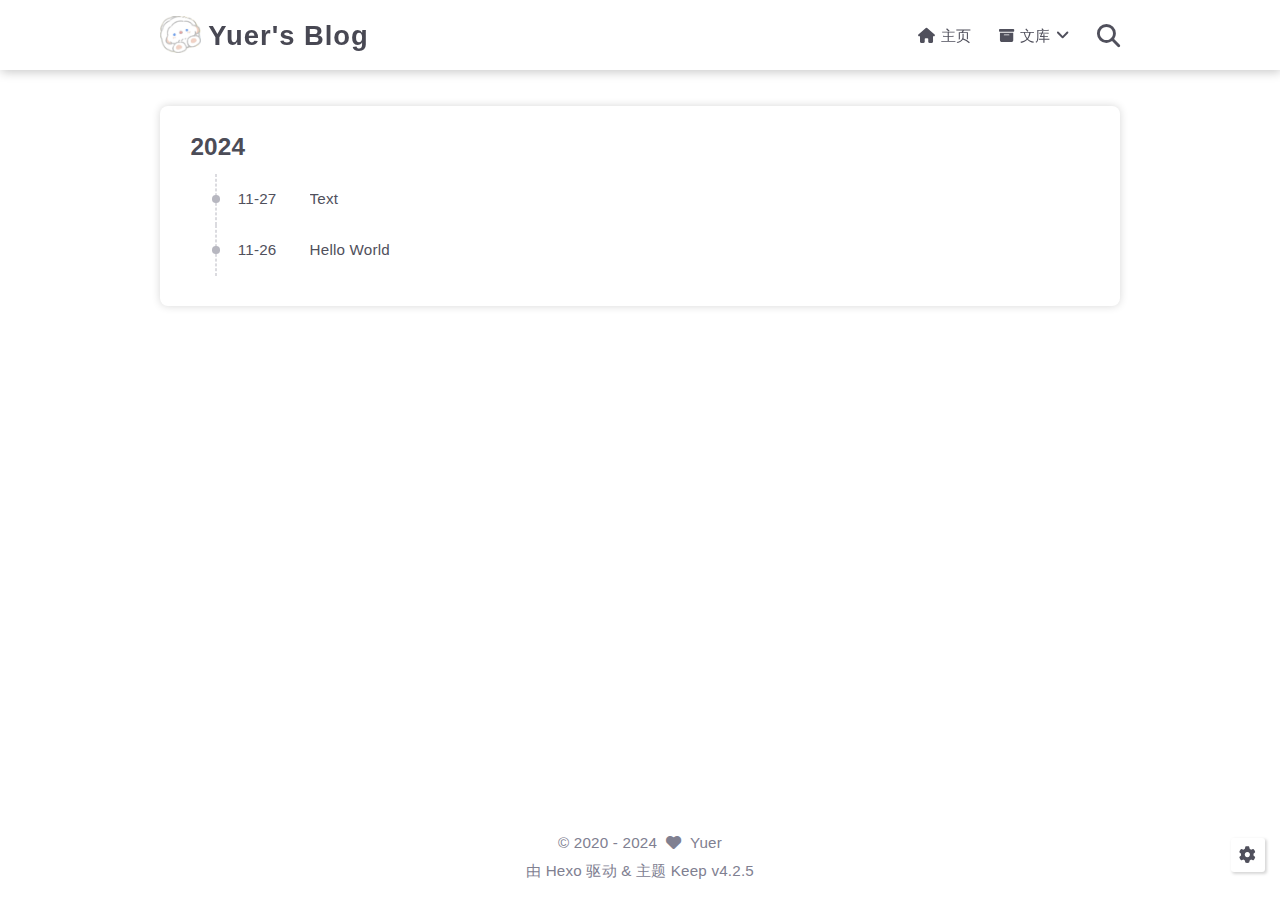
==== commit b4c13332: "Site updated: 2024-11-27 15:45:07" ====
--- a/archives/index.html
+++ b/archives/index.html
@@ -9,7 +9,7 @@
     
     <title>
         
-            Archive |
+            归档 |
         
         Yuer&#39;s Blog
     </title>
@@ -34,7 +34,7 @@
     
     <script class="keep-theme-configurations">
     const KEEP = window.KEEP || {}
-    KEEP.hexo_config = {"hostname":"example.com","root":"/","language":"zh","path":"search.json"}
+    KEEP.hexo_config = {"hostname":"yuer-chi.github.io","root":"/","language":"zh","path":"search.json"}
     KEEP.theme_config = {"base_info":{"primary_color":"#0066cc","title":"Yuer's Blog","author":"Yuer","avatar":"/images/avatar.jpg","logo":"/images/logo.jpg","favicon":"/images/faction.jpg"},"menu":{"主页":"/ || fa-solid fa-home","文库":{"icon":"fa-solid fa-box-archive","children":[{"旅行":"/journal"},{"电影":"/movie"}]}},"first_screen":{"enable":true,"background_img":"/images/bj.jpg","background_img_dark":"/images/bj.jpg","description":"敢归云间宿","hitokoto":false},"social_contact":{"enable":true,"links":{"github":"https://github.com/Yuer-Chi","weixin":null,"qq":null,"weibo":null,"zhihu":null,"twitter":null,"x":null,"facebook":null,"email":null}},"scroll":{"progress_bar":true,"percent":false,"hide_header":true},"home":{"announcement":"作者还在不断建设中","category":false,"tag":false,"post_datetime":"updated"},"post":{"author_badge":{"enable":true,"level_badge":true,"custom_badge":["One","Two","Three"]},"word_count":{"wordcount":false,"min2read":false},"datetime_format":"YYYY-MM-DD HH:mm:ss","copyright_info":true,"share":true,"reward":{"enable":false,"img_link":null,"text":null,"icon":null}},"code_block":{"tools":{"enable":false,"style":"default"},"highlight_theme":"default"},"toc":{"enable":true,"number":false,"expand_all":false,"init_open":true,"layout":"right"},"website_count":{"busuanzi_count":{"enable":false,"site_uv":true,"site_pv":false,"page_pv":true}},"local_search":{"enable":true,"preload":false},"comment":{"enable":false,"use":"valine","valine":{"appid":null,"appkey":null,"server_urls":null,"placeholder":null},"gitalk":{"github_id":null,"github_admins":null,"repository":null,"client_id":null,"client_secret":null,"proxy":null},"twikoo":{"env_id":null,"region":null,"version":"1.6.39"},"waline":{"server_url":null,"reaction":false,"version":"3.3.2"},"giscus":{"repo":null,"repo_id":null,"category":"Announcements","category_id":null,"reactions_enabled":false},"artalk":{"server":null},"disqus":{"shortname":null}},"rss":{"enable":false},"lazyload":{"enable":false},"cdn":{"enable":false,"provider":"cdnjs"},"pjax":{"enable":false},"footer":{"since":2020,"word_count":false,"site_deploy":{"enable":false,"provider":"github","url":null},"record":{"enable":false,"list":[{"code":null,"link":null}]}},"inject":{"enable":false,"css":[null],"js":[null]},"root":"","source_data":{},"version":"4.2.5"}
     KEEP.language_ago = {"second":"%s seconds ago","minute":"%s minutes ago","hour":"%s hours ago","day":"%s days ago","week":"%s weeks ago","month":"%s months ago","year":"%s years ago"}
     KEEP.language_code_block = {"copy":"Copy code","copied":"Copied","fold":"Fold code block","folded":"Folded"}
@@ -273,7 +273,7 @@
     </div>
 
     <div class="theme-info info-item">
-        Powered by&nbsp;<a target="_blank" href="https://hexo.io">Hexo</a>&nbsp;&&nbsp;Theme&nbsp;<a class="keep-version" target="_blank" href="https://github.com/XPoet/hexo-theme-keep">Keep</a>
+        由&nbsp;<a target="_blank" href="https://hexo.io">Hexo</a>&nbsp;驱动&nbsp;&&nbsp;主题&nbsp;<a class="keep-version" target="_blank" href="https://github.com/XPoet/hexo-theme-keep">Keep</a>
     </div>
 
     
@@ -353,7 +353,7 @@
                 <input autocomplete="off"
                        autocorrect="off"
                        autocapitalize="off"
-                       placeholder="Search..."
+                       placeholder="搜索..."
                        spellcheck="false"
                        type="search"
                        class="search-input"
--- a/css/style.css
+++ b/css/style.css
@@ -1,1188 +1,1564 @@
+:root {
+  --base-font-size: 15.2px;
+  --base-line-height: 22px;
+  --base-font-weight: 400;
+  --base-font-family: Optima-Regular, Optima, PingFang SC, Microsoft YaHei, sans-serif;
+  --page-content-width: 80%;
+  --page-content-width-tablet: 88%;
+  --page-content-width-mobile: 90%;
+  --page-content-max-width: 960px;
+  --page-content-max-width-2: calc(var(--page-content-max-width) * 1.2);
+  --component-gap: 36px;
+  --box-border-radius: 8px;
+  --header-height: 70px;
+  --header-shrink-height: calc(var(--header-height) * 0.72);
+  --header-backdrop-filter-blur: 4px;
+  --header-scroll-progress-bar-height: 2px;
+  --header-title-font-family: var(--base-font-family);
+  --header-title-font-size: 1.8rem;
+  --header-menu-icon: inline-flex;
+  --first-screen-display: block;
+  --first-screen-font-family: var(--base-font-family);
+  --first-screen-font-size: 2rem;
+  --first-screen-font-color-light: #50505c;
+  --first-screen-font-color-dark: #adbac5;
+  --first-screen-font-offset: 0;
+  --first-screen-icon-size: 1.8rem;
+  --first-screen-icon-color-light: #50505c;
+  --first-screen-icon-color-dark: #adbac5;
+  --first-screen-header-font-color-light: #50505c;
+  --first-screen-header-font-color-dark: #adbac5;
+  --home-post-hover-scale: 1;
+  --post-title-align: left;
+  --post-author-avatar: block;
+  --post-author-name: flex;
+  --post-create-datetime: flex;
+  --post-update-datetime: flex;
+  --post-img-align: 0 auto 0 0;
+}
+.fade-in-down-animation {
+  animation-name: fade-in-down;
+  animation-duration: 1s;
+  animation-fill-mode: both;
+}
+.title-hover-animation {
+  position: relative;
+  display: inline-block;
+  color: var(--text-color-2);
+  line-height: 1.3;
+  vertical-align: top;
+  border-bottom: none;
+}
+.title-hover-animation::before {
+  position: absolute;
+  bottom: -4px;
+  left: 0;
+  width: 100%;
+  height: 2px;
+  background-color: var(--text-color-2);
+  transform: scaleX(0);
+  visibility: hidden;
+  content: "";
+  transition-delay: 0s, 0s, 0s, 0s, 0s, 0s;
+  transition-timing-function: ease, ease, ease, ease, ease-in-out, ease-in-out;
+  transition-duration: 0.2s, 0.2s, 0.2s, 0.2s, 0.2s, 0.2s;
+  transition-property: color, background, box-shadow, border-color, visibility, transform;
+}
+.title-hover-animation:hover::before {
+  transform: scaleX(1);
+  visibility: visible;
+}
+@-moz-keyframes fade-in-down {
+  0% {
+    transform: translateY(-50px);
+    opacity: 0;
+  }
+  100% {
+    transform: translateY(0);
+    opacity: 1;
+  }
+}
+@-webkit-keyframes fade-in-down {
+  0% {
+    transform: translateY(-50px);
+    opacity: 0;
+  }
+  100% {
+    transform: translateY(0);
+    opacity: 1;
+  }
+}
+@-o-keyframes fade-in-down {
+  0% {
+    transform: translateY(-50px);
+    opacity: 0;
+  }
+  100% {
+    transform: translateY(0);
+    opacity: 1;
+  }
+}
+@keyframes fade-in-down {
+  0% {
+    transform: translateY(-50px);
+    opacity: 0;
+  }
+  100% {
+    transform: translateY(0);
+    opacity: 1;
+  }
+}
+@-moz-keyframes heartbeat-animate {
+  0%, 100% {
+    transform: scale(1);
+  }
+  10%, 30% {
+    transform: scale(0.88);
+  }
+  20%, 40%, 60%, 80% {
+    transform: scale(1.08);
+  }
+  50%, 70% {
+    transform: scale(1.08);
+  }
+}
+@-webkit-keyframes heartbeat-animate {
+  0%, 100% {
+    transform: scale(1);
+  }
+  10%, 30% {
+    transform: scale(0.88);
+  }
+  20%, 40%, 60%, 80% {
+    transform: scale(1.08);
+  }
+  50%, 70% {
+    transform: scale(1.08);
+  }
+}
+@-o-keyframes heartbeat-animate {
+  0%, 100% {
+    transform: scale(1);
+  }
+  10%, 30% {
+    transform: scale(0.88);
+  }
+  20%, 40%, 60%, 80% {
+    transform: scale(1.08);
+  }
+  50%, 70% {
+    transform: scale(1.08);
+  }
+}
+@keyframes heartbeat-animate {
+  0%, 100% {
+    transform: scale(1);
+  }
+  10%, 30% {
+    transform: scale(0.88);
+  }
+  20%, 40%, 60%, 80% {
+    transform: scale(1.08);
+  }
+  50%, 70% {
+    transform: scale(1.08);
+  }
+}
+@-moz-keyframes img-loading-animation {
+  to {
+    transform: rotate(1turn);
+  }
+}
+@-webkit-keyframes img-loading-animation {
+  to {
+    transform: rotate(1turn);
+  }
+}
+@-o-keyframes img-loading-animation {
+  to {
+    transform: rotate(1turn);
+  }
+}
+@keyframes img-loading-animation {
+  to {
+    transform: rotate(1turn);
+  }
+}
+@-moz-keyframes blink-caret {
+  from, to {
+    opacity: 0;
+  }
+  50% {
+    opacity: 1;
+  }
+}
+@-webkit-keyframes blink-caret {
+  from, to {
+    opacity: 0;
+  }
+  50% {
+    opacity: 1;
+  }
+}
+@-o-keyframes blink-caret {
+  from, to {
+    opacity: 0;
+  }
+  50% {
+    opacity: 1;
+  }
+}
+@keyframes blink-caret {
+  from, to {
+    opacity: 0;
+  }
+  50% {
+    opacity: 1;
+  }
+}
+@-moz-keyframes shake {
+  0% {
+    transform: rotate(-5deg);
+  }
+  25% {
+    transform: rotate(5deg);
+  }
+  50% {
+    transform: rotate(-5deg);
+  }
+  75% {
+    transform: rotate(5deg);
+  }
+  100% {
+    transform: rotate(-5deg);
+  }
+}
+@-webkit-keyframes shake {
+  0% {
+    transform: rotate(-5deg);
+  }
+  25% {
+    transform: rotate(5deg);
+  }
+  50% {
+    transform: rotate(-5deg);
+  }
+  75% {
+    transform: rotate(5deg);
+  }
+  100% {
+    transform: rotate(-5deg);
+  }
+}
+@-o-keyframes shake {
+  0% {
+    transform: rotate(-5deg);
+  }
+  25% {
+    transform: rotate(5deg);
+  }
+  50% {
+    transform: rotate(-5deg);
+  }
+  75% {
+    transform: rotate(5deg);
+  }
+  100% {
+    transform: rotate(-5deg);
+  }
+}
+@keyframes shake {
+  0% {
+    transform: rotate(-5deg);
+  }
+  25% {
+    transform: rotate(5deg);
+  }
+  50% {
+    transform: rotate(-5deg);
+  }
+  75% {
+    transform: rotate(5deg);
+  }
+  100% {
+    transform: rotate(-5deg);
+  }
+}
+:root {
+  --primary-color: #06c;
+  --primary-color-light-1: #0075eb;
+  --primary-color-light-2: #0a85ff;
+  --primary-color-dark-1: #005cb8;
+  --primary-color-dark-2: #0052a3;
+  --background-color-1: #fff;
+  --background-color-1-transparent: rgba(255,255,255,0.6);
+  --background-color-2: #f7f7f7;
+  --background-color-3: #f0f0f0;
+  --content-background-color: #fff;
+  --text-color-1: #484853;
+  --text-color-2: #4c4c57;
+  --text-color-3: #50505c;
+  --text-color-4: #808091;
+  --text-color-5: #b7b7c0;
+  --text-color-6: #ededef;
+  --toc-text-color: #6f6f80;
+  --badge-color: #f0f0f0;
+  --badge-background-color: #9393a1;
+  --border-color: #b3b3b3;
+  --selection-color: #0075eb;
+  --shadow-color: rgba(0,0,0,0.16);
+  --shadow-hover-color: rgba(0,0,0,0.22);
+  --scrollbar-color: #686877;
+  --scrollbar-background-color: #e6e6e6;
+  --toc-scrollbar-color: rgba(80,80,92,0.1);
+  --copyright-icon-bg-color: rgba(80,80,92,0.12);
+  --avatar-background-color: #005cb8;
+  --header-transparent-background-1: rgba(255,255,255,0.28);
+  --header-transparent-background-2: rgba(255,255,255,0.4);
+  --pjax-progress-bar-color: linear-gradient(45deg, #f10006, #ef5b00, #e59c01, #19ca05, #00cab5, #0264c8, #c303c3);
+  --post-h-bottom-border-color: rgba(80,80,92,0.15);
+  --keep-info-color: rgba(117,117,122,0.8);
+  --keep-info-background-color: rgba(117,117,122,0.1);
+  --keep-info-border-color: rgba(117,117,122,0.6);
+  --keep-primary-color: #0458ab;
+  --keep-primary-background-color: rgba(4,88,171,0.1);
+  --keep-primary-border-color: rgba(4,88,171,0.6);
+  --keep-warning-color: #b78d0f;
+  --keep-warning-background-color: rgba(183,141,15,0.1);
+  --keep-warning-border-color: rgba(183,141,15,0.6);
+  --keep-success-color: #10b981;
+  --keep-success-background-color: rgba(16,185,129,0.1);
+  --keep-success-border-color: rgba(16,185,129,0.6);
+  --keep-danger-color: #f43f5e;
+  --keep-danger-background-color: rgba(244,63,94,0.1);
+  --keep-danger-border-color: rgba(244,63,94,0.6);
+}
+@media (prefers-color-scheme: light) {
+  :root {
+    --primary-color: #06c;
+    --primary-color-light-1: #0075eb;
+    --primary-color-light-2: #0a85ff;
+    --primary-color-dark-1: #005cb8;
+    --primary-color-dark-2: #0052a3;
+    --background-color-1: #fff;
+    --background-color-1-transparent: rgba(255,255,255,0.6);
+    --background-color-2: #f7f7f7;
+    --background-color-3: #f0f0f0;
+    --content-background-color: #fff;
+    --text-color-1: #484853;
+    --text-color-2: #4c4c57;
+    --text-color-3: #50505c;
+    --text-color-4: #808091;
+    --text-color-5: #b7b7c0;
+    --text-color-6: #ededef;
+    --toc-text-color: #6f6f80;
+    --badge-color: #f0f0f0;
+    --badge-background-color: #9393a1;
+    --border-color: #b3b3b3;
+    --selection-color: #0075eb;
+    --shadow-color: rgba(0,0,0,0.16);
+    --shadow-hover-color: rgba(0,0,0,0.22);
+    --scrollbar-color: #686877;
+    --scrollbar-background-color: #e6e6e6;
+    --toc-scrollbar-color: rgba(80,80,92,0.1);
+    --copyright-icon-bg-color: rgba(80,80,92,0.12);
+    --avatar-background-color: #005cb8;
+    --header-transparent-background-1: rgba(255,255,255,0.28);
+    --header-transparent-background-2: rgba(255,255,255,0.4);
+    --pjax-progress-bar-color: linear-gradient(45deg, #f10006, #ef5b00, #e59c01, #19ca05, #00cab5, #0264c8, #c303c3);
+    --post-h-bottom-border-color: rgba(80,80,92,0.15);
+    --keep-info-color: rgba(117,117,122,0.8);
+    --keep-info-background-color: rgba(117,117,122,0.1);
+    --keep-info-border-color: rgba(117,117,122,0.6);
+    --keep-primary-color: #0458ab;
+    --keep-primary-background-color: rgba(4,88,171,0.1);
+    --keep-primary-border-color: rgba(4,88,171,0.6);
+    --keep-warning-color: #b78d0f;
+    --keep-warning-background-color: rgba(183,141,15,0.1);
+    --keep-warning-border-color: rgba(183,141,15,0.6);
+    --keep-success-color: #10b981;
+    --keep-success-background-color: rgba(16,185,129,0.1);
+    --keep-success-border-color: rgba(16,185,129,0.6);
+    --keep-danger-color: #f43f5e;
+    --keep-danger-background-color: rgba(244,63,94,0.1);
+    --keep-danger-border-color: rgba(244,63,94,0.6);
+  }
+}
+@media (prefers-color-scheme: dark) {
+  :root {
+    --primary-color: #06c;
+    --primary-color-light-1: #0075eb;
+    --primary-color-light-2: #0a85ff;
+    --primary-color-dark-1: #005cb8;
+    --primary-color-dark-2: #0052a3;
+    --background-color-1: #22272e;
+    --background-color-1-transparent: rgba(34,39,46,0.6);
+    --background-color-2: #292f38;
+    --background-color-3: #313842;
+    --content-background-color: #21262d;
+    --text-color-1: #b7c2cc;
+    --text-color-2: #b2bec8;
+    --text-color-3: #adbac5;
+    --text-color-4: #6c8397;
+    --text-color-5: #4d5e6c;
+    --text-color-6: #2e3841;
+    --toc-text-color: #8296a6;
+    --badge-color: #343c47;
+    --badge-background-color: #ced6dc;
+    --border-color: #596678;
+    --selection-color: #005ebc;
+    --shadow-color: rgba(120,120,120,0.18);
+    --shadow-hover-color: rgba(120,120,120,0.24);
+    --scrollbar-color: #505b6c;
+    --scrollbar-background-color: #1d2127;
+    --toc-scrollbar-color: rgba(173,186,197,0.1);
+    --copyright-icon-bg-color: rgba(173,186,197,0.12);
+    --avatar-background-color: #004a93;
+    --header-transparent-background-1: rgba(34,39,46,0.28);
+    --header-transparent-background-2: rgba(34,39,46,0.4);
+    --pjax-progress-bar-color: linear-gradient(45deg, #ea404a, #ea722f, #e9a71f, #67e559, #18ecec, #1b85f1, #ee1dee);
+    --post-h-bottom-border-color: rgba(173,186,197,0.15);
+    --keep-info-color: #9999a2;
+    --keep-info-background-color: rgba(153,153,162,0.1);
+    --keep-info-border-color: rgba(153,153,162,0.5);
+    --keep-primary-color: #268bef;
+    --keep-primary-background-color: rgba(38,139,239,0.1);
+    --keep-primary-border-color: rgba(38,139,239,0.6);
+    --keep-warning-color: #ecc34d;
+    --keep-warning-background-color: rgba(236,195,77,0.1);
+    --keep-warning-border-color: rgba(236,195,77,0.6);
+    --keep-success-color: #10b981;
+    --keep-success-background-color: rgba(16,185,129,0.1);
+    --keep-success-border-color: rgba(16,185,129,0.6);
+    --keep-danger-color: #f43f5e;
+    --keep-danger-background-color: rgba(244,63,94,0.1);
+    --keep-danger-border-color: rgba(244,63,94,0.6);
+  }
+}
+.light-mode {
+  --primary-color: #06c;
+  --primary-color-light-1: #0075eb;
+  --primary-color-light-2: #0a85ff;
+  --primary-color-dark-1: #005cb8;
+  --primary-color-dark-2: #0052a3;
+  --background-color-1: #fff;
+  --background-color-1-transparent: rgba(255,255,255,0.6);
+  --background-color-2: #f7f7f7;
+  --background-color-3: #f0f0f0;
+  --content-background-color: #fff;
+  --text-color-1: #484853;
+  --text-color-2: #4c4c57;
+  --text-color-3: #50505c;
+  --text-color-4: #808091;
+  --text-color-5: #b7b7c0;
+  --text-color-6: #ededef;
+  --toc-text-color: #6f6f80;
+  --badge-color: #f0f0f0;
+  --badge-background-color: #9393a1;
+  --border-color: #b3b3b3;
+  --selection-color: #0075eb;
+  --shadow-color: rgba(0,0,0,0.16);
+  --shadow-hover-color: rgba(0,0,0,0.22);
+  --scrollbar-color: #686877;
+  --scrollbar-background-color: #e6e6e6;
+  --toc-scrollbar-color: rgba(80,80,92,0.1);
+  --copyright-icon-bg-color: rgba(80,80,92,0.12);
+  --avatar-background-color: #005cb8;
+  --header-transparent-background-1: rgba(255,255,255,0.28);
+  --header-transparent-background-2: rgba(255,255,255,0.4);
+  --pjax-progress-bar-color: linear-gradient(45deg, #f10006, #ef5b00, #e59c01, #19ca05, #00cab5, #0264c8, #c303c3);
+  --post-h-bottom-border-color: rgba(80,80,92,0.15);
+  --keep-info-color: rgba(117,117,122,0.8);
+  --keep-info-background-color: rgba(117,117,122,0.1);
+  --keep-info-border-color: rgba(117,117,122,0.6);
+  --keep-primary-color: #0458ab;
+  --keep-primary-background-color: rgba(4,88,171,0.1);
+  --keep-primary-border-color: rgba(4,88,171,0.6);
+  --keep-warning-color: #b78d0f;
+  --keep-warning-background-color: rgba(183,141,15,0.1);
+  --keep-warning-border-color: rgba(183,141,15,0.6);
+  --keep-success-color: #10b981;
+  --keep-success-background-color: rgba(16,185,129,0.1);
+  --keep-success-border-color: rgba(16,185,129,0.6);
+  --keep-danger-color: #f43f5e;
+  --keep-danger-background-color: rgba(244,63,94,0.1);
+  --keep-danger-border-color: rgba(244,63,94,0.6);
+}
+.dark-mode {
+  --primary-color: #06c;
+  --primary-color-light-1: #0075eb;
+  --primary-color-light-2: #0a85ff;
+  --primary-color-dark-1: #005cb8;
+  --primary-color-dark-2: #0052a3;
+  --background-color-1: #22272e;
+  --background-color-1-transparent: rgba(34,39,46,0.6);
+  --background-color-2: #292f38;
+  --background-color-3: #313842;
+  --content-background-color: #21262d;
+  --text-color-1: #b7c2cc;
+  --text-color-2: #b2bec8;
+  --text-color-3: #adbac5;
+  --text-color-4: #6c8397;
+  --text-color-5: #4d5e6c;
+  --text-color-6: #2e3841;
+  --toc-text-color: #8296a6;
+  --badge-color: #343c47;
+  --badge-background-color: #ced6dc;
+  --border-color: #596678;
+  --selection-color: #005ebc;
+  --shadow-color: rgba(120,120,120,0.18);
+  --shadow-hover-color: rgba(120,120,120,0.24);
+  --scrollbar-color: #505b6c;
+  --scrollbar-background-color: #1d2127;
+  --toc-scrollbar-color: rgba(173,186,197,0.1);
+  --copyright-icon-bg-color: rgba(173,186,197,0.12);
+  --avatar-background-color: #004a93;
+  --header-transparent-background-1: rgba(34,39,46,0.28);
+  --header-transparent-background-2: rgba(34,39,46,0.4);
+  --pjax-progress-bar-color: linear-gradient(45deg, #ea404a, #ea722f, #e9a71f, #67e559, #18ecec, #1b85f1, #ee1dee);
+  --post-h-bottom-border-color: rgba(173,186,197,0.15);
+  --keep-info-color: #9999a2;
+  --keep-info-background-color: rgba(153,153,162,0.1);
+  --keep-info-border-color: rgba(153,153,162,0.5);
+  --keep-primary-color: #268bef;
+  --keep-primary-background-color: rgba(38,139,239,0.1);
+  --keep-primary-border-color: rgba(38,139,239,0.6);
+  --keep-warning-color: #ecc34d;
+  --keep-warning-background-color: rgba(236,195,77,0.1);
+  --keep-warning-border-color: rgba(236,195,77,0.6);
+  --keep-success-color: #10b981;
+  --keep-success-background-color: rgba(16,185,129,0.1);
+  --keep-success-border-color: rgba(16,185,129,0.6);
+  --keep-danger-color: #f43f5e;
+  --keep-danger-background-color: rgba(244,63,94,0.1);
+  --keep-danger-border-color: rgba(244,63,94,0.6);
+}
+* {
+  transition-delay: 0s, 0s, 0s, 0s;
+  transition-timing-function: ease, ease, ease, ease;
+  transition-duration: 0.2s, 0.2s, 0.2s, 0.2s;
+  transition-property: color, background, box-shadow, border-color;
+}
+*::-webkit-scrollbar {
+  width: 0.4rem;
+  height: 0.32rem;
+  transition: all 0.2s ease;
+}
+*::-webkit-scrollbar-thumb {
+  background: var(--scrollbar-color);
+  border-radius: 0.2rem;
+}
+*::-webkit-scrollbar-track {
+  background: var(--scrollbar-background-color);
+}
+html,
 body {
-  width: 100%;
-}
-body:before,
-body:after {
-  content: "";
-  display: table;
-}
-body:after {
-  clear: both;
-}
-html,
-body,
-div,
-span,
-applet,
-object,
-iframe,
-h1,
-h2,
-h3,
-h4,
-h5,
-h6,
-p,
-blockquote,
-pre,
-a,
-abbr,
-acronym,
-address,
-big,
-cite,
-code,
-del,
-dfn,
-em,
-img,
-ins,
-kbd,
-q,
-s,
-samp,
-small,
-strike,
-strong,
-sub,
-sup,
-tt,
-var,
-dl,
-dt,
-dd,
-ol,
-ul,
-li,
-fieldset,
-form,
-label,
-legend,
-table,
-caption,
-tbody,
-tfoot,
-thead,
-tr,
-th,
-td {
+  position: relative;
+  width: 100%;
+  height: 100%;
   margin: 0;
   padding: 0;
-  border: 0;
-  outline: 0;
-  font-weight: inherit;
-  font-style: inherit;
-  font-family: inherit;
-  font-size: 100%;
-  vertical-align: baseline;
-}
-body {
-  line-height: 1;
-  color: #000;
-  background: #fff;
-}
+  color: var(--text-color-3);
+  font-weight: var(--base-font-weight);
+  font-size: var(--base-font-size);
+  font-family: var(--base-font-family);
+  line-height: var(--base-line-height);
+  letter-spacing: 0.2px;
+  background: var(--background-color-1);
+}
+html::-webkit-scrollbar,
+body::-webkit-scrollbar {
+  width: 0.56rem;
+  height: 0.56rem;
+}
+@media (max-width: 800px) {
+  html,
+  body {
+    font-size: calc(var(--base-font-size) * 0.95) !important;
+    line-height: calc(var(--base-line-height) * 0.95) !important;
+  }
+  html::-webkit-scrollbar,
+  body::-webkit-scrollbar {
+    width: 0.42rem;
+    height: 0.42rem;
+  }
+}
+@media (max-width: 500px) {
+  html,
+  body {
+    font-size: calc(var(--base-font-size) * 0.9) !important;
+    line-height: calc(var(--base-line-height) * 0.9) !important;
+  }
+}
+::selection {
+  color: #fff;
+  background: var(--selection-color);
+}
+ul,
 ol,
-ul {
-  list-style: none;
-}
-table {
-  border-collapse: separate;
-  border-spacing: 0;
-  vertical-align: middle;
-}
-caption,
-th,
-td {
-  text-align: left;
-  font-weight: normal;
-  vertical-align: middle;
-}
-a img {
-  border: none;
-}
-input,
-button {
+li {
   margin: 0;
   padding: 0;
-}
-input::-moz-focus-inner,
-button::-moz-focus-inner {
-  border: 0;
-  padding: 0;
-}
-html,
-body,
-#container {
-  height: 100%;
-}
-body {
-  background: #eee;
-  font: 14px -apple-system, BlinkMacSystemFont, "Segoe UI", "Roboto", "Oxygen", "Ubuntu", "Cantarell", "Fira Sans", "Droid Sans", "Helvetica Neue", sans-serif;
-  -webkit-text-size-adjust: 100%;
-}
-.outer {
-  max-width: 1220px;
-  margin: 0 auto;
-  padding: 0 20px;
-}
-.outer:before,
-.outer:after {
-  content: "";
-  display: table;
-}
-.outer:after {
-  clear: both;
-}
-.inner {
-  display: inline;
-  float: left;
-  width: 98.33333333333333%;
-  margin: 0 0.833333333333333%;
-}
-.left,
-.alignleft {
-  float: left;
-}
-.right,
-.alignright {
-  float: right;
-}
-.clear {
-  clear: both;
-}
-#container {
+  list-style: none;
+}
+a {
+  color: var(--text-color-3);
+  text-decoration: none;
+}
+a i,
+a span {
+  color: var(--text-color-3);
+}
+a:hover,
+a:active {
+  color: var(--primary-color);
+  text-decoration: none !important;
+}
+a:hover i,
+a:active i,
+a:hover span,
+a:active span {
+  color: var(--primary-color);
+}
+.dark-mode img {
+  filter: brightness(0.9);
+}
+.dark-mode img:hover {
+  filter: brightness(1);
+}
+img[lazyload] {
   position: relative;
-}
-.mobile-nav-on {
-  overflow: hidden;
-}
-#wrap {
-  height: 100%;
-  width: 100%;
+  box-sizing: border-box;
+  width: 8rem;
+  height: 8rem;
+  box-shadow: none !important;
+  cursor: not-allowed;
+  pointer-events: none;
+}
+img[lazyload]::before {
   position: absolute;
   top: 0;
   left: 0;
-  -webkit-transition: 0.2s ease-out;
-  -moz-transition: 0.2s ease-out;
-  -ms-transition: 0.2s ease-out;
-  transition: 0.2s ease-out;
-  z-index: 1;
-  background: #eee;
-}
-.mobile-nav-on #wrap {
-  left: 280px;
-}
-@media screen and (min-width: 768px) {
-  #main {
-    display: inline;
-    float: left;
-    width: 73.33333333333333%;
-    margin: 0 0.833333333333333%;
-  }
-}
-.article-date,
-.article-category-link,
-.archive-year,
-.widget-title {
-  text-decoration: none;
-  text-transform: uppercase;
-  letter-spacing: 2px;
-  color: #999;
-  margin-bottom: 1em;
-  margin-left: 5px;
-  line-height: 1em;
-  text-shadow: 0 1px #fff;
-  font-weight: bold;
-}
-.article-inner,
-.archive-article-inner {
-  background: #fff;
-  -webkit-box-shadow: 1px 2px 3px #ddd;
-  box-shadow: 1px 2px 3px #ddd;
-  border: 1px solid #ddd;
-  border-radius: 3px;
-}
-.article-entry h1,
-.widget h1 {
-  font-size: 2em;
-}
-.article-entry h2,
-.widget h2 {
-  font-size: 1.5em;
-}
-.article-entry h3,
-.widget h3 {
-  font-size: 1.3em;
-}
-.article-entry h4,
-.widget h4 {
-  font-size: 1.2em;
-}
-.article-entry h5,
-.widget h5 {
-  font-size: 1em;
-}
-.article-entry h6,
-.widget h6 {
-  font-size: 1em;
-  color: #999;
-}
-.article-entry hr,
-.widget hr {
-  border: 1px dashed #ddd;
-}
-.article-entry strong,
-.widget strong {
-  font-weight: bold;
-}
-.article-entry em,
-.widget em,
-.article-entry cite,
-.widget cite {
-  font-style: italic;
-}
-.article-entry sup,
-.widget sup,
-.article-entry sub,
-.widget sub {
-  font-size: 0.75em;
-  line-height: 0;
-  position: relative;
-  vertical-align: baseline;
-}
-.article-entry sup,
-.widget sup {
-  top: -0.5em;
-}
-.article-entry sub,
-.widget sub {
-  bottom: -0.2em;
-}
-.article-entry small,
-.widget small {
-  font-size: 0.85em;
-}
-.article-entry acronym,
-.widget acronym,
-.article-entry abbr,
-.widget abbr {
-  border-bottom: 1px dotted;
-}
-.article-entry ul,
-.widget ul,
-.article-entry ol,
-.widget ol,
-.article-entry dl,
-.widget dl {
-  margin: 0 20px;
-  line-height: 1.6em;
-}
-.article-entry ul ul,
-.widget ul ul,
-.article-entry ol ul,
-.widget ol ul,
-.article-entry ul ol,
-.widget ul ol,
-.article-entry ol ol,
-.widget ol ol {
-  margin-top: 0;
-  margin-bottom: 0;
-}
-.article-entry ul,
-.widget ul {
-  list-style: disc;
-}
-.article-entry ol,
-.widget ol {
-  list-style: decimal;
-}
-.article-entry dt,
-.widget dt {
-  font-weight: bold;
-}
-#header {
-  height: 300px;
-  position: relative;
-  border-bottom: 1px solid #ddd;
-}
-#header:before,
-#header:after {
-  content: "";
-  position: absolute;
-  left: 0;
-  right: 0;
-  height: 40px;
-}
-#header:before {
-  top: 0;
-  background: -webkit-linear-gradient(rgba(0,0,0,0.2), transparent);
-  background: -moz-linear-gradient(rgba(0,0,0,0.2), transparent);
-  background: -ms-linear-gradient(rgba(0,0,0,0.2), transparent);
-  background: linear-gradient(rgba(0,0,0,0.2), transparent);
-}
-#header:after {
-  bottom: 0;
-  background: -webkit-linear-gradient(transparent, rgba(0,0,0,0.2));
-  background: -moz-linear-gradient(transparent, rgba(0,0,0,0.2));
-  background: -ms-linear-gradient(transparent, rgba(0,0,0,0.2));
-  background: linear-gradient(transparent, rgba(0,0,0,0.2));
-}
-#header-outer {
+  display: block;
+  width: 100%;
   height: 100%;
-  position: relative;
-}
-#header-inner {
-  position: relative;
-  overflow: hidden;
-}
-#banner {
+  background: var(--background-color-1);
+  content: '';
+  transition-delay: 0s, 0s, 0s, 0s, 0s;
+  transition-timing-function: ease, ease, ease, ease, ease;
+  transition-duration: 0.2s, 0.2s, 0.2s, 0.2s, 0.2s;
+  transition-property: color, background, box-shadow, border-color, background;
+}
+img[lazyload]::after {
   position: absolute;
   top: 0;
+  right: 0;
+  bottom: 0;
   left: 0;
-  width: 100%;
-  height: 100%;
-  background: url("images/banner.jpg") center #000;
-  background-size: cover;
-  z-index: -1;
-}
-#header-title {
-  text-align: center;
-  height: 40px;
-  position: absolute;
-  top: 50%;
-  left: 0;
-  margin-top: -20px;
-}
-#logo,
-#subtitle {
-  text-decoration: none;
-  color: #fff;
-  font-weight: 300;
-  text-shadow: 0 1px 4px rgba(0,0,0,0.3);
-}
-#logo {
-  font-size: 40px;
-  line-height: 40px;
-  letter-spacing: 2px;
-}
-#subtitle {
-  font-size: 16px;
-  line-height: 16px;
-  letter-spacing: 1px;
-}
-#subtitle-wrap {
-  margin-top: 16px;
-}
-#main-nav {
-  float: left;
-  margin-left: -15px;
-}
-.nav-icon,
-.main-nav-link {
-  float: left;
-  color: #fff;
-  opacity: 0.6;
-  text-decoration: none;
-  text-shadow: 0 1px rgba(0,0,0,0.2);
-  -webkit-transition: opacity 0.2s;
-  -moz-transition: opacity 0.2s;
-  -ms-transition: opacity 0.2s;
-  transition: opacity 0.2s;
   display: block;
-  padding: 20px 15px;
-}
-.nav-icon:hover,
-.main-nav-link:hover {
-  opacity: 1;
-}
-.nav-icon {
-  text-align: center;
-  font-size: 14px;
-  width: 14px;
-  height: 14px;
-  padding: 20px 15px;
+  width: 2rem;
+  height: 2rem;
+  margin: auto;
+  border: 2px solid var(--text-color-6);
+  border-top-color: var(--selection-color);
+  border-left-color: var(--selection-color);
+  border-radius: 50%;
+  animation: img-loading-animation 750ms infinite linear;
+  content: '';
+  transition-delay: 0s, 0s, 0s, 0s, 0s;
+  transition-timing-function: ease, ease, ease, ease, ease;
+  transition-duration: 0.2s, 0.2s, 0.2s, 0.2s, 0.2s;
+  transition-property: color, background, box-shadow, border-color, border;
+}
+.flex-center {
+  display: flex;
+  align-items: center;
+  justify-content: center;
+}
+.flex-start {
+  display: flex;
+  align-items: center;
+  justify-content: flex-start;
+}
+.flex-end {
+  display: flex;
+  align-items: center;
+  justify-content: flex-end;
+}
+.border-box {
   position: relative;
-  cursor: pointer;
-}
-.main-nav-link {
-  font-weight: 300;
-  letter-spacing: 1px;
-}
-@media screen and (max-width: 479px) {
-  .main-nav-link {
-    display: none;
-  }
-}
-#main-nav-toggle {
-  display: none;
-}
-@media screen and (max-width: 479px) {
-  #main-nav-toggle {
-    display: block;
-  }
-}
-#sub-nav {
-  float: right;
-  margin-right: -15px;
-}
-#search-form-wrap {
-  position: absolute;
-  top: 15px;
-  width: 150px;
-  height: 30px;
-  right: -150px;
-  opacity: 0;
-  -webkit-transition: 0.2s ease-out;
-  -moz-transition: 0.2s ease-out;
-  -ms-transition: 0.2s ease-out;
-  transition: 0.2s ease-out;
-}
-#search-form-wrap.on {
-  opacity: 1;
-  right: 0;
-}
-@media screen and (max-width: 479px) {
-  #search-form-wrap {
-    width: 100%;
-    right: -100%;
-  }
-}
-.search-form {
-  position: absolute;
-  top: 0;
-  left: 0;
-  right: 0;
-  background: #fff;
-  padding: 5px 15px;
-  border-radius: 15px;
-  -webkit-box-shadow: 0 0 10px rgba(0,0,0,0.3);
-  box-shadow: 0 0 10px rgba(0,0,0,0.3);
-}
-.search-form-input {
-  border: none;
-  background: none;
-  color: #555;
-  width: 100%;
-  font: 13px -apple-system, BlinkMacSystemFont, "Segoe UI", "Roboto", "Oxygen", "Ubuntu", "Cantarell", "Fira Sans", "Droid Sans", "Helvetica Neue", sans-serif;
-  outline: none;
-}
-.search-form-input::-webkit-search-results-decoration,
-.search-form-input::-webkit-search-cancel-button {
-  -webkit-appearance: none;
-}
-.search-form-submit {
-  position: absolute;
-  top: 50%;
-  right: 10px;
-  margin-top: -7px;
-  font: 13px ForkAwesome;
-  border: none;
-  background: none;
-  color: #bbb;
-  cursor: pointer;
-}
-.search-form-submit:hover,
-.search-form-submit:focus {
-  color: #777;
-}
-.article {
-  margin: 50px 0;
-}
-.article-inner {
+  box-sizing: border-box;
+}
+.text-ellipsis {
   overflow: hidden;
-}
-.article-meta:before,
-.article-meta:after {
-  content: "";
-  display: table;
-}
-.article-meta:after {
+  white-space: nowrap;
+  text-overflow: ellipsis;
+}
+.text-color-2 {
+  color: var(--text-color-2);
+}
+.text-color-3 {
+  color: var(--text-color-3);
+}
+.text-color-4 {
+  color: var(--text-color-4);
+}
+.clear::after {
+  display: block;
   clear: both;
-}
-.article-date {
-  float: left;
-}
-.article-category {
-  float: left;
-  line-height: 1em;
-  color: #ccc;
-  text-shadow: 0 1px #fff;
-  margin-left: 8px;
-}
-.article-category:before {
-  content: "\2022";
-}
-.article-category-link {
-  margin: 0 12px 1em;
-}
-.article-header {
-  padding: 20px 20px 0;
-}
-.article-title {
-  text-decoration: none;
-  font-size: 2em;
-  font-weight: bold;
-  color: #555;
-  line-height: 1.1em;
-  -webkit-transition: color 0.2s;
-  -moz-transition: color 0.2s;
-  -ms-transition: color 0.2s;
-  transition: color 0.2s;
-}
-a.article-title:hover {
-  color: #258fb8;
-}
-.article-entry {
-  color: #555;
-  padding: 0 20px;
-}
-.article-entry:before,
-.article-entry:after {
-  content: "";
-  display: table;
-}
-.article-entry:after {
-  clear: both;
-}
-.article-entry p,
-.article-entry table {
-  line-height: 1.6em;
-  margin: 1.6em 0;
-}
-.article-entry h1,
-.article-entry h2,
-.article-entry h3,
-.article-entry h4,
-.article-entry h5,
-.article-entry h6 {
-  font-weight: bold;
-}
-.article-entry h1,
-.article-entry h2,
-.article-entry h3,
-.article-entry h4,
-.article-entry h5,
-.article-entry h6 {
-  line-height: 1.1em;
-  margin: 1.1em 0;
-}
-.article-entry a {
-  color: #258fb8;
-  text-decoration: none;
-}
-.article-entry a:hover {
-  text-decoration: underline;
-}
-.article-entry ul,
-.article-entry ol,
-.article-entry dl {
-  margin-top: 1.6em;
-  margin-bottom: 1.6em;
-}
-.article-entry img,
-.article-entry video {
-  max-width: 100%;
-  height: auto;
-  display: block;
-  margin: auto;
-}
-.article-entry iframe {
-  border: none;
-}
-.article-entry table {
-  width: 100%;
-  border-collapse: collapse;
-  border-spacing: 0;
-}
-.article-entry th {
-  font-weight: bold;
-  border-bottom: 3px solid #ddd;
-  padding-bottom: 0.5em;
-}
-.article-entry td {
-  border-bottom: 1px solid #ddd;
-  padding: 10px 0;
-}
-.article-entry blockquote {
-  font-family: Georgia, "Times New Roman", serif;
-  margin: 1.6em 20px;
-  text-align: center;
-}
-.article-entry blockquote footer {
-  font-size: 14px;
-  margin: 1.6em 0;
-  font-family: -apple-system, BlinkMacSystemFont, "Segoe UI", "Roboto", "Oxygen", "Ubuntu", "Cantarell", "Fira Sans", "Droid Sans", "Helvetica Neue", sans-serif;
-}
-.article-entry blockquote footer cite:before {
-  content: "—";
-  padding: 0 0.5em;
-}
-.article-entry .pullquote {
-  text-align: left;
-  width: 45%;
-  margin: 0;
-}
-.article-entry .pullquote.left {
-  margin-left: 0.5em;
-  margin-right: 1em;
-}
-.article-entry .pullquote.right {
-  margin-right: 0.5em;
-  margin-left: 1em;
-}
-.article-entry .caption {
-  color: #999;
-  display: block;
-  font-size: 0.9em;
-  margin-top: 0.5em;
-  position: relative;
-  text-align: center;
-}
-.article-entry .video-container {
-  position: relative;
-  padding-top: 56.25%;
   height: 0;
   overflow: hidden;
-}
-.article-entry .video-container iframe,
-.article-entry .video-container object,
-.article-entry .video-container embed {
+  visibility: hidden;
+  content: '';
+}
+.tooltip {
+  position: relative;
+  box-sizing: border-box;
+}
+.tooltip:hover .tooltip-content {
+  display: inline-block;
+}
+.tooltip.show-img .tooltip-content {
+  display: none !important;
+}
+.tooltip .tooltip-content {
   position: absolute;
-  top: 0;
-  left: 0;
-  width: 100%;
-  height: 100%;
-  margin-top: 0;
-}
-.article-more-link a {
-  display: inline-block;
-  line-height: 1em;
-  padding: 6px 15px;
-  border-radius: 15px;
-  background: #eee;
-  color: #999;
-  text-shadow: 0 1px #fff;
-  text-decoration: none;
-}
-.article-more-link a:hover {
-  background: #258fb8;
-  color: #fff;
-  text-decoration: none;
-  text-shadow: 0 1px #1e7293;
-}
-.article-footer {
-  font-size: 0.85em;
-  line-height: 1.6em;
-  border-top: 1px solid #ddd;
-  padding-top: 1.6em;
-  margin: 0 20px 20px;
-}
-.article-footer:before,
-.article-footer:after {
-  content: "";
-  display: table;
-}
-.article-footer:after {
-  clear: both;
-}
-.article-footer a {
-  color: #999;
-  text-decoration: none;
-}
-.article-footer a:hover {
-  color: #555;
-}
-.article-tag-list-item {
-  float: left;
-  margin-right: 10px;
-}
-.article-tag-list-link:before {
-  content: "#";
-}
-.article-comment-link {
-  float: right;
-}
-.article-comment-link:before {
-  padding-right: 8px;
-}
-.article-share-link {
-  cursor: pointer;
-  float: right;
-  margin-left: 20px;
-}
-.article-share-link:before {
-  padding-right: 6px;
-}
-#article-nav {
-  position: relative;
-}
-#article-nav:before,
-#article-nav:after {
-  content: "";
-  display: table;
-}
-#article-nav:after {
-  clear: both;
-}
-@media screen and (min-width: 768px) {
-  #article-nav {
-    margin: 50px 0;
-  }
-  #article-nav:before {
-    width: 8px;
-    height: 8px;
-    position: absolute;
-    top: 50%;
-    left: 50%;
-    margin-top: -4px;
-    margin-left: -4px;
-    content: "";
-    border-radius: 50%;
-    background: #ddd;
-    -webkit-box-shadow: 0 1px 2px #fff;
-    box-shadow: 0 1px 2px #fff;
-  }
-}
-.article-nav-link-wrap {
-  text-decoration: none;
-  text-shadow: 0 1px #fff;
-  color: #999;
-  -webkit-box-sizing: border-box;
-  -moz-box-sizing: border-box;
-  box-sizing: border-box;
-  margin-top: 50px;
-  text-align: center;
-  display: block;
-}
-.article-nav-link-wrap:hover {
-  color: #555;
-}
-@media screen and (min-width: 768px) {
-  .article-nav-link-wrap {
-    width: 50%;
-    margin-top: 0;
-  }
-}
-@media screen and (min-width: 768px) {
-  #article-nav-newer {
-    float: left;
-    text-align: right;
-    padding-right: 20px;
-  }
-}
-@media screen and (min-width: 768px) {
-  #article-nav-older {
-    float: right;
-    text-align: left;
-    padding-left: 20px;
-  }
-}
-.article-nav-caption {
-  text-transform: uppercase;
-  letter-spacing: 2px;
-  color: #ddd;
-  line-height: 1em;
-  font-weight: bold;
-}
-#article-nav-newer .article-nav-caption {
-  margin-right: -2px;
-}
-.article-nav-title {
-  font-size: 0.85em;
-  line-height: 1.6em;
-  margin-top: 0.5em;
-}
-.article-share-box {
-  position: absolute;
+  top: -0.4rem;
+  left: 50%;
+  z-index: 1010;
   display: none;
-  background: #fff;
-  -webkit-box-shadow: 1px 2px 10px rgba(0,0,0,0.2);
-  box-shadow: 1px 2px 10px rgba(0,0,0,0.2);
-  border-radius: 3px;
-  margin-left: -145px;
-  overflow: hidden;
-  z-index: 1;
-}
-.article-share-box.on {
-  display: block;
-}
-.article-share-input {
-  width: 100%;
-  background: none;
-  -webkit-box-sizing: border-box;
-  -moz-box-sizing: border-box;
-  box-sizing: border-box;
-  font: 14px -apple-system, BlinkMacSystemFont, "Segoe UI", "Roboto", "Oxygen", "Ubuntu", "Cantarell", "Fira Sans", "Droid Sans", "Helvetica Neue", sans-serif;
-  padding: 0 15px;
-  color: #555;
-  outline: none;
-  border: 1px solid #ddd;
-  border-radius: 3px 3px 0 0;
-  height: 36px;
-  line-height: 36px;
-}
-.article-share-links {
-  background: #eee;
-}
-.article-share-links:before,
-.article-share-links:after {
-  content: "";
-  display: table;
-}
-.article-share-links:after {
-  clear: both;
-}
-.article-share-twitter,
-.article-share-facebook,
-.article-share-pinterest,
-.article-share-linkedin {
-  width: 50px;
-  height: 36px;
-  display: block;
-  float: left;
-  position: relative;
-  color: #999;
-  text-shadow: 0 1px #fff;
-}
-.article-share-twitter:before,
-.article-share-facebook:before,
-.article-share-pinterest:before,
-.article-share-linkedin:before {
-  font-size: 20px;
-  width: 20px;
-  height: 20px;
-  position: absolute;
-  top: 50%;
-  left: 50%;
-  margin-top: -10px;
-  margin-left: -10px;
-  text-align: center;
-}
-.article-share-twitter:hover,
-.article-share-facebook:hover,
-.article-share-pinterest:hover,
-.article-share-linkedin:hover {
-  color: #fff;
-}
-.article-share-twitter:hover {
-  background: #00aced;
-  text-shadow: 0 1px #008abe;
-}
-.article-share-facebook:hover {
-  background: #3b5998;
-  text-shadow: 0 1px #2f477a;
-}
-.article-share-pinterest:hover {
-  background: #cb2027;
-  text-shadow: 0 1px #a21a1f;
-}
-.article-share-linkedin:hover {
-  background: #0077b5;
-  text-shadow: 0 1px #005f91;
-}
-.article-gallery {
-  background: #000;
-  position: relative;
-}
-.article-gallery-photos {
-  position: relative;
-  overflow: hidden;
-}
-.article-gallery-img {
-  display: none;
-  max-width: 100%;
-}
-.article-gallery-img:first-child {
-  display: block;
-}
-.article-gallery-img.loaded {
-  position: absolute;
-  display: block;
-}
-.article-gallery-img img {
-  display: block;
-  max-width: 100%;
-  margin: 0 auto;
-}
-#comments {
-  background: #fff;
-  -webkit-box-shadow: 1px 2px 3px #ddd;
-  box-shadow: 1px 2px 3px #ddd;
-  padding: 20px;
-  border: 1px solid #ddd;
-  border-radius: 3px;
-  margin: 50px 0;
-}
-#comments a {
-  color: #258fb8;
-}
-.archives-wrap {
-  margin: 50px 0;
-}
-.archives:before,
-.archives:after {
-  content: "";
-  display: table;
-}
-.archives:after {
-  clear: both;
-}
-.archive-year-wrap {
-  margin-bottom: 1em;
-}
-.archives {
-  -webkit-column-gap: 10px;
-  -moz-column-gap: 10px;
-  column-gap: 10px;
-}
-@media screen and (min-width: 480px) and (max-width: 767px) {
-  .archives {
-    -webkit-column-count: 2;
-    -moz-column-count: 2;
-    column-count: 2;
-  }
-}
-@media screen and (min-width: 768px) {
-  .archives {
-    -webkit-column-count: 3;
-    -moz-column-count: 3;
-    column-count: 3;
-  }
-}
-.archive-article {
-  -webkit-column-break-inside: avoid;
-  page-break-inside: avoid;
-  overflow: hidden;
-  break-inside: avoid-column;
-}
-.archive-article-inner {
-  padding: 10px;
-  margin-bottom: 15px;
-}
-.archive-article-title {
-  text-decoration: none;
-  font-weight: bold;
-  color: #555;
-  -webkit-transition: color 0.2s;
-  -moz-transition: color 0.2s;
-  -ms-transition: color 0.2s;
-  transition: color 0.2s;
-  line-height: 1.6em;
-}
-.archive-article-title:hover {
-  color: #258fb8;
-}
-.archive-article-footer {
-  margin-top: 1em;
-}
-.archive-article-date {
-  color: #999;
-  text-decoration: none;
-  font-size: 0.85em;
-  line-height: 1em;
-  margin-bottom: 0.5em;
-  display: block;
-}
-#page-nav {
-  margin: 50px auto;
-  background: #fff;
-  -webkit-box-shadow: 1px 2px 3px #ddd;
-  box-shadow: 1px 2px 3px #ddd;
-  border: 1px solid #ddd;
-  border-radius: 3px;
-  text-align: center;
-  color: #999;
-  overflow: hidden;
-}
-#page-nav:before,
-#page-nav:after {
-  content: "";
-  display: table;
-}
-#page-nav:after {
-  clear: both;
-}
-#page-nav a,
-#page-nav span {
-  padding: 10px 20px;
-  line-height: 1;
-  height: 2ex;
-}
-#page-nav a {
-  color: #999;
-  text-decoration: none;
-}
-#page-nav a:hover {
-  background: #999;
-  color: #fff;
-}
-#page-nav .prev {
-  float: left;
-}
-#page-nav .next {
-  float: right;
-}
-#page-nav .page-number {
-  display: inline-block;
-}
-@media screen and (max-width: 479px) {
-  #page-nav .page-number {
-    display: none;
-  }
-}
-#page-nav .current {
-  color: #555;
-  font-weight: bold;
-}
-#page-nav .space {
-  color: #ddd;
-}
-#footer {
-  background: #262a30;
-  padding: 50px 0;
-  border-top: 1px solid #ddd;
-  color: #999;
-}
-#footer a {
-  color: #258fb8;
-  text-decoration: none;
-}
-#footer a:hover {
-  text-decoration: underline;
-}
-#footer-info {
-  line-height: 1.6em;
-  font-size: 0.85em;
-}
-.article-entry pre,
-.article-entry .highlight {
-  background: #2d2d2d;
-  margin: 0 -20px;
-  padding: 15px 20px;
-  border-style: solid;
-  border-color: #ddd;
-  border-width: 1px 0;
-  overflow: auto;
-  color: #ccc;
-  line-height: 22.400000000000002px;
-}
-.article-entry .highlight .gutter pre,
-.article-entry .gist .gist-file .gist-data .line-numbers {
-  color: #666;
-  font-size: 0.85em;
-}
-.article-entry pre,
-.article-entry code {
-  font-family: "Source Code Pro", Consolas, Monaco, Menlo, Consolas, monospace;
-}
-.article-entry code {
-  background: #eee;
-  text-shadow: 0 1px #fff;
-  padding: 0 0.3em;
-}
-.article-entry pre code {
-  background: none;
-  text-shadow: none;
-  padding: 0;
-}
-.article-entry .highlight pre {
-  border: none;
-  margin: 0;
-  padding: 0;
-}
-.article-entry .highlight table {
-  margin: 0;
-  width: auto;
-}
-.article-entry .highlight td {
-  border: none;
-  padding: 0;
-}
-.article-entry .highlight figcaption {
-  font-size: 0.85em;
-  color: #999;
-  line-height: 1em;
-  margin-bottom: 1em;
-}
-.article-entry .highlight figcaption:before,
-.article-entry .highlight figcaption:after {
-  content: "";
-  display: table;
-}
-.article-entry .highlight figcaption:after {
-  clear: both;
-}
-.article-entry .highlight figcaption a {
-  float: right;
-}
-.article-entry .highlight .gutter {
+  box-sizing: border-box;
+  padding: 0.2rem 0.6rem;
+  color: var(--text-color-6);
+  font-size: 0.8rem;
+  letter-spacing: 0.8px;
+  white-space: nowrap;
+  background: var(--text-color-1);
+  border-radius: 0.3rem;
+  transform: translateX(-50%) translateY(-100%);
+  transition-delay: 0s, 0s, 0s, 0s, 0s;
+  transition-timing-function: ease, ease, ease, ease, ease;
+  transition-duration: 0.2s, 0.2s, 0.2s, 0.2s, 0.2s;
+  transition-property: color, background, box-shadow, border-color, display;
   -moz-user-select: none;
   -ms-user-select: none;
   -webkit-user-select: none;
-  -webkit-user-select: none;
+  user-select: none;
+}
+.tooltip-img {
+  position: relative;
+  box-sizing: border-box;
+}
+.tooltip-img.show-img .tooltip-img-box {
+  display: flex;
+}
+.tooltip-img .tooltip-img-box {
+  position: absolute;
+  top: -0.4rem;
+  left: 50%;
+  z-index: 1011;
+  display: none;
+  align-items: center;
+  justify-content: center;
+  box-sizing: border-box;
+  min-height: 6rem;
+  overflow: hidden;
+  background: var(--background-color-3);
+  border: 0.2rem solid var(--text-color-4);
+  border-radius: 0.3rem;
+  transform: translateX(-50%) translateY(-100%);
+  transition-delay: 0s, 0s, 0s, 0s, 0s;
+  transition-timing-function: ease, ease, ease, ease, ease;
+  transition-duration: 0.2s, 0.2s, 0.2s, 0.2s, 0.2s;
+  transition-property: color, background, box-shadow, border-color, display;
   -moz-user-select: none;
   -ms-user-select: none;
+  -webkit-user-select: none;
   user-select: none;
 }
-.article-entry .highlight .gutter pre {
-  text-align: right;
-  padding-right: 20px;
-}
-.article-entry .highlight .line {
-  height: 22.400000000000002px;
-}
-.article-entry .highlight .line.marked {
-  background: #515151;
-}
-.article-entry .gist {
-  margin: 0 -20px;
-  border-style: solid;
-  border-color: #ddd;
-  border-width: 1px 0;
-  background: #2d2d2d;
-  padding: 15px 20px 15px 0;
-}
-.article-entry .gist .gist-file {
+.tooltip-img .tooltip-img-box.has-tip {
+  flex-direction: column;
+  justify-content: space-between;
+}
+.tooltip-img .tooltip-img-box img {
+  display: block;
+  max-height: 10rem;
+}
+.tooltip-img .tooltip-img-box .tip {
+  position: relative;
+  box-sizing: border-box;
+  width: 100%;
+  padding: 0.3rem 0;
+  color: #555;
+  font-size: 0.9rem;
+  text-align: center;
+}
+.keep-markdown-body,
+.keep-markdown-body > .post {
+  font-size: 1rem;
+}
+.keep-markdown-body blockquote,
+.keep-markdown-body > .post blockquote {
+  position: relative;
+  display: flex;
+  flex-direction: column;
+  justify-content: flex-start;
+  box-sizing: border-box;
+  margin: 1.4rem 0;
+  padding: 0.8rem;
+  color: var(--text-color-3);
+  background: var(--background-color-2);
+  border-left: 0.4rem solid var(--text-color-4);
+  border-top-left-radius: 0.2rem;
+  border-bottom-left-radius: 0.2rem;
+}
+.keep-markdown-body blockquote p,
+.keep-markdown-body > .post blockquote p,
+.keep-markdown-body blockquote ul,
+.keep-markdown-body > .post blockquote ul,
+.keep-markdown-body blockquote ol,
+.keep-markdown-body > .post blockquote ol,
+.keep-markdown-body blockquote footer,
+.keep-markdown-body > .post blockquote footer {
+  position: relative;
+  box-sizing: border-box;
+}
+.keep-markdown-body blockquote footer,
+.keep-markdown-body > .post blockquote footer {
+  margin-bottom: 0.6rem;
+  font-style: italic;
+}
+.keep-markdown-body blockquote cite,
+.keep-markdown-body > .post blockquote cite {
+  position: relative;
+  box-sizing: border-box;
+  margin-left: 1rem;
+  color: var(--text-color-4);
+}
+.keep-markdown-body blockquote cite::before,
+.keep-markdown-body > .post blockquote cite::before {
+  content: '— ';
+}
+.keep-markdown-body p,
+.keep-markdown-body > .post p {
+  margin: 0.6rem 0;
+  color: var(--text-color-3);
+  line-height: 2;
+}
+.keep-markdown-body a,
+.keep-markdown-body > .post a {
+  position: relative;
+  box-sizing: border-box;
+  padding-bottom: 0.1rem;
+  text-decoration: none;
+  overflow-wrap: break-word;
+  border-bottom: 0.1rem solid var(--text-color-4);
+  outline: 0;
+  cursor: pointer;
+}
+.keep-markdown-body a .fas,
+.keep-markdown-body > .post a .fas,
+.keep-markdown-body a .far,
+.keep-markdown-body > .post a .far,
+.keep-markdown-body a .fab,
+.keep-markdown-body > .post a .fab {
+  position: relative;
+  margin: 0 0.2rem 0 0.4rem;
+  color: var(--text-color-4);
+  font-size: 0.8rem;
+}
+.keep-markdown-body a:hover,
+.keep-markdown-body > .post a:hover {
+  text-decoration: underline;
+}
+.keep-markdown-body a:hover::after,
+.keep-markdown-body > .post a:hover::after {
+  background: var(--primary-color);
+}
+.keep-markdown-body strong,
+.keep-markdown-body > .post strong {
+  color: var(--text-color-3);
+}
+.keep-markdown-body em,
+.keep-markdown-body > .post em {
+  color: var(--text-color-3);
+}
+.keep-markdown-body ul li,
+.keep-markdown-body > .post ul li,
+.keep-markdown-body ol li,
+.keep-markdown-body > .post ol li {
+  margin: 0.3rem 0 0.3rem 1rem;
+  line-height: 2rem;
+}
+.keep-markdown-body ul li,
+.keep-markdown-body > .post ul li {
+  list-style: disc;
+}
+.keep-markdown-body ul li ul li,
+.keep-markdown-body > .post ul li ul li {
+  list-style: circle;
+}
+.keep-markdown-body ul li ul li ul li,
+.keep-markdown-body > .post ul li ul li ul li {
+  list-style: square;
+}
+.keep-markdown-body ol li,
+.keep-markdown-body > .post ol li {
+  list-style: decimal;
+}
+.keep-markdown-body ol li ol li,
+.keep-markdown-body > .post ol li ol li {
+  list-style: upper-alpha;
+}
+.keep-markdown-body ol li ol li ol li,
+.keep-markdown-body > .post ol li ol li ol li {
+  list-style: upper-roman;
+}
+.keep-markdown-body li,
+.keep-markdown-body > .post li {
+  color: var(--text-color-3);
+}
+.keep-markdown-body h1,
+.keep-markdown-body > .post h1,
+.keep-markdown-body h2,
+.keep-markdown-body > .post h2,
+.keep-markdown-body h3,
+.keep-markdown-body > .post h3,
+.keep-markdown-body h4,
+.keep-markdown-body > .post h4,
+.keep-markdown-body h5,
+.keep-markdown-body > .post h5,
+.keep-markdown-body h6,
+.keep-markdown-body > .post h6 {
+  position: relative;
+  display: flex;
+  justify-content: space-between;
+  order: 0;
+  box-sizing: border-box;
+  padding-top: 0.4rem;
+  padding-bottom: 0.2rem;
+  overflow: hidden;
+  color: var(--text-color-2);
+  line-height: 1.6;
+  border-bottom: 1px solid var(--post-h-bottom-border-color);
+}
+@media (max-width: 800px) {
+  .keep-markdown-body h1,
+  .keep-markdown-body > .post h1,
+  .keep-markdown-body h2,
+  .keep-markdown-body > .post h2,
+  .keep-markdown-body h3,
+  .keep-markdown-body > .post h3,
+  .keep-markdown-body h4,
+  .keep-markdown-body > .post h4,
+  .keep-markdown-body h5,
+  .keep-markdown-body > .post h5,
+  .keep-markdown-body h6,
+  .keep-markdown-body > .post h6 {
+    line-height: 1.5;
+  }
+}
+@media (max-width: 500px) {
+  .keep-markdown-body h1,
+  .keep-markdown-body > .post h1,
+  .keep-markdown-body h2,
+  .keep-markdown-body > .post h2,
+  .keep-markdown-body h3,
+  .keep-markdown-body > .post h3,
+  .keep-markdown-body h4,
+  .keep-markdown-body > .post h4,
+  .keep-markdown-body h5,
+  .keep-markdown-body > .post h5,
+  .keep-markdown-body h6,
+  .keep-markdown-body > .post h6 {
+    line-height: 1.4;
+  }
+}
+.keep-markdown-body h1:hover a.headerlink,
+.keep-markdown-body > .post h1:hover a.headerlink,
+.keep-markdown-body h2:hover a.headerlink,
+.keep-markdown-body > .post h2:hover a.headerlink,
+.keep-markdown-body h3:hover a.headerlink,
+.keep-markdown-body > .post h3:hover a.headerlink,
+.keep-markdown-body h4:hover a.headerlink,
+.keep-markdown-body > .post h4:hover a.headerlink,
+.keep-markdown-body h5:hover a.headerlink,
+.keep-markdown-body > .post h5:hover a.headerlink,
+.keep-markdown-body h6:hover a.headerlink,
+.keep-markdown-body > .post h6:hover a.headerlink,
+.keep-markdown-body h1:hover a.markdownIt-Anchor,
+.keep-markdown-body > .post h1:hover a.markdownIt-Anchor,
+.keep-markdown-body h2:hover a.markdownIt-Anchor,
+.keep-markdown-body > .post h2:hover a.markdownIt-Anchor,
+.keep-markdown-body h3:hover a.markdownIt-Anchor,
+.keep-markdown-body > .post h3:hover a.markdownIt-Anchor,
+.keep-markdown-body h4:hover a.markdownIt-Anchor,
+.keep-markdown-body > .post h4:hover a.markdownIt-Anchor,
+.keep-markdown-body h5:hover a.markdownIt-Anchor,
+.keep-markdown-body > .post h5:hover a.markdownIt-Anchor,
+.keep-markdown-body h6:hover a.markdownIt-Anchor,
+.keep-markdown-body > .post h6:hover a.markdownIt-Anchor {
+  visibility: visible;
+}
+.keep-markdown-body h1 a.headerlink,
+.keep-markdown-body > .post h1 a.headerlink,
+.keep-markdown-body h2 a.headerlink,
+.keep-markdown-body > .post h2 a.headerlink,
+.keep-markdown-body h3 a.headerlink,
+.keep-markdown-body > .post h3 a.headerlink,
+.keep-markdown-body h4 a.headerlink,
+.keep-markdown-body > .post h4 a.headerlink,
+.keep-markdown-body h5 a.headerlink,
+.keep-markdown-body > .post h5 a.headerlink,
+.keep-markdown-body h6 a.headerlink,
+.keep-markdown-body > .post h6 a.headerlink,
+.keep-markdown-body h1 a.markdownIt-Anchor,
+.keep-markdown-body > .post h1 a.markdownIt-Anchor,
+.keep-markdown-body h2 a.markdownIt-Anchor,
+.keep-markdown-body > .post h2 a.markdownIt-Anchor,
+.keep-markdown-body h3 a.markdownIt-Anchor,
+.keep-markdown-body > .post h3 a.markdownIt-Anchor,
+.keep-markdown-body h4 a.markdownIt-Anchor,
+.keep-markdown-body > .post h4 a.markdownIt-Anchor,
+.keep-markdown-body h5 a.markdownIt-Anchor,
+.keep-markdown-body > .post h5 a.markdownIt-Anchor,
+.keep-markdown-body h6 a.markdownIt-Anchor,
+.keep-markdown-body > .post h6 a.markdownIt-Anchor {
+  position: relative;
+  order: 1;
+  box-sizing: border-box;
+  margin-left: 0.4rem;
+  padding-top: 0.2rem;
+  color: var(--text-color-4);
+  font-size: 1.2rem;
+  text-decoration: none;
   border: none;
-  font-family: "Source Code Pro", Consolas, Monaco, Menlo, Consolas, monospace;
+  visibility: hidden;
+}
+.keep-markdown-body h1 a.headerlink:hover,
+.keep-markdown-body > .post h1 a.headerlink:hover,
+.keep-markdown-body h2 a.headerlink:hover,
+.keep-markdown-body > .post h2 a.headerlink:hover,
+.keep-markdown-body h3 a.headerlink:hover,
+.keep-markdown-body > .post h3 a.headerlink:hover,
+.keep-markdown-body h4 a.headerlink:hover,
+.keep-markdown-body > .post h4 a.headerlink:hover,
+.keep-markdown-body h5 a.headerlink:hover,
+.keep-markdown-body > .post h5 a.headerlink:hover,
+.keep-markdown-body h6 a.headerlink:hover,
+.keep-markdown-body > .post h6 a.headerlink:hover,
+.keep-markdown-body h1 a.markdownIt-Anchor:hover,
+.keep-markdown-body > .post h1 a.markdownIt-Anchor:hover,
+.keep-markdown-body h2 a.markdownIt-Anchor:hover,
+.keep-markdown-body > .post h2 a.markdownIt-Anchor:hover,
+.keep-markdown-body h3 a.markdownIt-Anchor:hover,
+.keep-markdown-body > .post h3 a.markdownIt-Anchor:hover,
+.keep-markdown-body h4 a.markdownIt-Anchor:hover,
+.keep-markdown-body > .post h4 a.markdownIt-Anchor:hover,
+.keep-markdown-body h5 a.markdownIt-Anchor:hover,
+.keep-markdown-body > .post h5 a.markdownIt-Anchor:hover,
+.keep-markdown-body h6 a.markdownIt-Anchor:hover,
+.keep-markdown-body > .post h6 a.markdownIt-Anchor:hover {
+  color: var(--text-color-3);
+}
+.keep-markdown-body h1 a.headerlink::before,
+.keep-markdown-body > .post h1 a.headerlink::before,
+.keep-markdown-body h2 a.headerlink::before,
+.keep-markdown-body > .post h2 a.headerlink::before,
+.keep-markdown-body h3 a.headerlink::before,
+.keep-markdown-body > .post h3 a.headerlink::before,
+.keep-markdown-body h4 a.headerlink::before,
+.keep-markdown-body > .post h4 a.headerlink::before,
+.keep-markdown-body h5 a.headerlink::before,
+.keep-markdown-body > .post h5 a.headerlink::before,
+.keep-markdown-body h6 a.headerlink::before,
+.keep-markdown-body > .post h6 a.headerlink::before,
+.keep-markdown-body h1 a.markdownIt-Anchor::before,
+.keep-markdown-body > .post h1 a.markdownIt-Anchor::before,
+.keep-markdown-body h2 a.markdownIt-Anchor::before,
+.keep-markdown-body > .post h2 a.markdownIt-Anchor::before,
+.keep-markdown-body h3 a.markdownIt-Anchor::before,
+.keep-markdown-body > .post h3 a.markdownIt-Anchor::before,
+.keep-markdown-body h4 a.markdownIt-Anchor::before,
+.keep-markdown-body > .post h4 a.markdownIt-Anchor::before,
+.keep-markdown-body h5 a.markdownIt-Anchor::before,
+.keep-markdown-body > .post h5 a.markdownIt-Anchor::before,
+.keep-markdown-body h6 a.markdownIt-Anchor::before,
+.keep-markdown-body > .post h6 a.markdownIt-Anchor::before {
+  font-weight: 600;
+  font-family: 'Font Awesome 6 Free';
+  content: '\f0c1';
+}
+.keep-markdown-body h1,
+.keep-markdown-body > .post h1 {
+  font-weight: 600;
+  font-size: 1.68rem;
+}
+@media (max-width: 800px) {
+  .keep-markdown-body h1,
+  .keep-markdown-body > .post h1 {
+    font-size: 1.512rem;
+  }
+}
+@media (max-width: 500px) {
+  .keep-markdown-body h1,
+  .keep-markdown-body > .post h1 {
+    font-size: 1.344rem;
+  }
+}
+.keep-markdown-body h1 a.headerlink,
+.keep-markdown-body > .post h1 a.headerlink,
+.keep-markdown-body h1 a.markdownIt-Anchor,
+.keep-markdown-body > .post h1 a.markdownIt-Anchor {
+  font-size: 1.344rem;
+}
+.keep-markdown-body h2,
+.keep-markdown-body > .post h2 {
+  font-weight: 600;
+  font-size: 1.6rem;
+}
+@media (max-width: 800px) {
+  .keep-markdown-body h2,
+  .keep-markdown-body > .post h2 {
+    font-size: 1.44rem;
+  }
+}
+@media (max-width: 500px) {
+  .keep-markdown-body h2,
+  .keep-markdown-body > .post h2 {
+    font-size: 1.28rem;
+  }
+}
+.keep-markdown-body h2 a.headerlink,
+.keep-markdown-body > .post h2 a.headerlink,
+.keep-markdown-body h2 a.markdownIt-Anchor,
+.keep-markdown-body > .post h2 a.markdownIt-Anchor {
+  font-size: 1.28rem;
+}
+.keep-markdown-body h3,
+.keep-markdown-body > .post h3 {
+  font-weight: 550;
+  font-size: 1.5rem;
+}
+@media (max-width: 800px) {
+  .keep-markdown-body h3,
+  .keep-markdown-body > .post h3 {
+    font-size: 1.35rem;
+  }
+}
+@media (max-width: 500px) {
+  .keep-markdown-body h3,
+  .keep-markdown-body > .post h3 {
+    font-size: 1.2rem;
+  }
+}
+.keep-markdown-body h3 a.headerlink,
+.keep-markdown-body > .post h3 a.headerlink,
+.keep-markdown-body h3 a.markdownIt-Anchor,
+.keep-markdown-body > .post h3 a.markdownIt-Anchor {
+  font-size: 1.2rem;
+}
+.keep-markdown-body h4,
+.keep-markdown-body > .post h4 {
+  font-weight: 550;
+  font-size: 1.4rem;
+}
+@media (max-width: 800px) {
+  .keep-markdown-body h4,
+  .keep-markdown-body > .post h4 {
+    font-size: 1.26rem;
+  }
+}
+@media (max-width: 500px) {
+  .keep-markdown-body h4,
+  .keep-markdown-body > .post h4 {
+    font-size: 1.12rem;
+  }
+}
+.keep-markdown-body h4 a.headerlink,
+.keep-markdown-body > .post h4 a.headerlink,
+.keep-markdown-body h4 a.markdownIt-Anchor,
+.keep-markdown-body > .post h4 a.markdownIt-Anchor {
+  font-size: 1.12rem;
+}
+.keep-markdown-body h5,
+.keep-markdown-body > .post h5 {
+  font-weight: 500;
+  font-size: 1.3rem;
+}
+@media (max-width: 800px) {
+  .keep-markdown-body h5,
+  .keep-markdown-body > .post h5 {
+    font-size: 1.17rem;
+  }
+}
+@media (max-width: 500px) {
+  .keep-markdown-body h5,
+  .keep-markdown-body > .post h5 {
+    font-size: 1.04rem;
+  }
+}
+.keep-markdown-body h5 a.headerlink,
+.keep-markdown-body > .post h5 a.headerlink,
+.keep-markdown-body h5 a.markdownIt-Anchor,
+.keep-markdown-body > .post h5 a.markdownIt-Anchor {
+  font-size: 1.04rem;
+}
+.keep-markdown-body h6,
+.keep-markdown-body > .post h6 {
+  font-weight: 500;
+  font-size: 1.2rem;
+}
+@media (max-width: 800px) {
+  .keep-markdown-body h6,
+  .keep-markdown-body > .post h6 {
+    font-size: 1.08rem;
+  }
+}
+@media (max-width: 500px) {
+  .keep-markdown-body h6,
+  .keep-markdown-body > .post h6 {
+    font-size: 0.96rem;
+  }
+}
+.keep-markdown-body h6 a.headerlink,
+.keep-markdown-body > .post h6 a.headerlink,
+.keep-markdown-body h6 a.markdownIt-Anchor,
+.keep-markdown-body > .post h6 a.markdownIt-Anchor {
+  font-size: 1.2rem;
+}
+.keep-markdown-body img,
+.keep-markdown-body > .post img {
+  position: relative;
+  display: block;
+  box-sizing: border-box;
+  max-width: 100%;
+  box-shadow: 0 0 0.2rem var(--shadow-color);
+  cursor: zoom-in;
+  opacity: 1;
+}
+.keep-markdown-body img.hide,
+.keep-markdown-body > .post img.hide {
+  opacity: 0;
+}
+.keep-markdown-body img[lazyload],
+.keep-markdown-body > .post img[lazyload] {
+  margin: 0.8rem auto 0.2rem;
+  zoom: 1 !important;
+}
+.keep-markdown-body > img,
+.keep-markdown-body > .post > img,
+.keep-markdown-body p > img,
+.keep-markdown-body > .post p > img {
+  margin: var(--post-img-align);
+}
+.keep-markdown-body > .table-container,
+.keep-markdown-body > .post > .table-container {
+  box-sizing: border-box;
+  width: 100%;
+  margin: 1.5rem 0;
+  overflow: auto;
+}
+.keep-markdown-body > .table-container table,
+.keep-markdown-body > .post > .table-container table {
+  box-sizing: border-box;
+  width: 100%;
+  border-collapse: collapse;
+  border-spacing: 0;
+}
+.keep-markdown-body > .table-container table td,
+.keep-markdown-body > .post > .table-container table td,
+.keep-markdown-body > .table-container table th,
+.keep-markdown-body > .post > .table-container table th {
+  padding: 0;
+  white-space: nowrap;
+}
+.keep-markdown-body > .table-container table td,
+.keep-markdown-body > .post > .table-container table td {
+  color: var(--text-color-3);
+}
+.keep-markdown-body > .table-container table th,
+.keep-markdown-body > .post > .table-container table th {
+  color: var(--text-color-2);
+  font-weight: 600;
+}
+.keep-markdown-body > .table-container table td,
+.keep-markdown-body > .post > .table-container table td,
+.keep-markdown-body > .table-container table th,
+.keep-markdown-body > .post > .table-container table th {
+  padding: 0.5rem 1rem;
+  border: 0.1rem solid var(--border-color);
+}
+.keep-markdown-body > .table-container table tr,
+.keep-markdown-body > .post > .table-container table tr {
+  background-color: var(--background-color-1);
+  border: 0.1rem solid var(--border-color);
+}
+.keep-markdown-body > .table-container table tr:nth-child(2n),
+.keep-markdown-body > .post > .table-container table tr:nth-child(2n) {
+  background-color: var(--background-color-2);
+}
+.keep-markdown-body .mermaid,
+.keep-markdown-body > .post .mermaid {
+  background: #f5f5f5 !important;
+  border-radius: 0.3rem;
+}
+:root {
+  --toolbar-foreground: #50505c;
+  --toolbar-background: #f0f0f0;
+  --code-foreground: #585865;
+  --code-background: rgba(0,102,204,0.15);
+  --code-border-color: #2994ff;
+  --highlight-background: #fafafa;
+  --highlight-foreground: #535360;
+  --highlight-comment: #8e908c;
+  --highlight-red: #c82829;
+  --highlight-orange: #f5871f;
+  --highlight-yellow: #eab700;
+  --highlight-green: #718c00;
+  --highlight-aqua: #3e999f;
+  --highlight-blue: #4271ae;
+  --highlight-purple: #8959a8;
+  --highlight-deletion: #fdd;
+  --highlight-addition: #dfd;
+  --highlight-gutter-color: #585865;
+  --highlight-gutter-bg-color: #f2f2f2;
+  --mac-toolbar-background-color: #21252b;
+  --shrink-line-foreground: #808091;
+  --shrink-line-background-1: rgba(210,210,210,0.9);
+  --shrink-line-background-2: rgba(225,225,225,0.6);
+}
+@media (prefers-color-scheme: light) {
+  :root {
+    --toolbar-foreground: #50505c;
+    --toolbar-background: #f0f0f0;
+    --code-foreground: #585865;
+    --code-background: rgba(0,102,204,0.15);
+    --code-border-color: #2994ff;
+    --highlight-background: #fafafa;
+    --highlight-foreground: #535360;
+    --highlight-comment: #8e908c;
+    --highlight-red: #c82829;
+    --highlight-orange: #f5871f;
+    --highlight-yellow: #eab700;
+    --highlight-green: #718c00;
+    --highlight-aqua: #3e999f;
+    --highlight-blue: #4271ae;
+    --highlight-purple: #8959a8;
+    --highlight-deletion: #fdd;
+    --highlight-addition: #dfd;
+    --highlight-gutter-color: #585865;
+    --highlight-gutter-bg-color: #f2f2f2;
+    --mac-toolbar-background-color: #21252b;
+    --shrink-line-foreground: #808091;
+    --shrink-line-background-1: rgba(210,210,210,0.9);
+    --shrink-line-background-2: rgba(225,225,225,0.6);
+  }
+}
+@media (prefers-color-scheme: dark) {
+  :root {
+    --toolbar-foreground: #adbac5;
+    --toolbar-background: #313842;
+    --code-foreground: #b5c1cb;
+    --code-background: rgba(0,102,204,0.15);
+    --code-border-color: #003d7a;
+    --highlight-background: #1f242a;
+    --highlight-foreground: #afbbc6;
+    --highlight-comment: #969896;
+    --highlight-red: #c66;
+    --highlight-orange: #de935f;
+    --highlight-yellow: #f0c674;
+    --highlight-green: #b5bd68;
+    --highlight-aqua: #8abeb7;
+    --highlight-blue: #81a2be;
+    --highlight-purple: #b294bb;
+    --highlight-deletion: #700;
+    --highlight-addition: #005f00;
+    --highlight-gutter-color: #b1bdc8;
+    --highlight-gutter-bg-color: #1f2329;
+    --mac-toolbar-background-color: #1f2021;
+    --shrink-line-foreground: #6c8397;
+    --shrink-line-background-1: rgba(38,38,38,0.9);
+    --shrink-line-background-2: rgba(52,52,52,0.6);
+  }
+}
+.light-mode {
+  --toolbar-foreground: #50505c;
+  --toolbar-background: #f0f0f0;
+  --code-foreground: #585865;
+  --code-background: rgba(0,102,204,0.15);
+  --code-border-color: #2994ff;
+  --highlight-background: #fafafa;
+  --highlight-foreground: #535360;
+  --highlight-comment: #8e908c;
+  --highlight-red: #c82829;
+  --highlight-orange: #f5871f;
+  --highlight-yellow: #eab700;
+  --highlight-green: #718c00;
+  --highlight-aqua: #3e999f;
+  --highlight-blue: #4271ae;
+  --highlight-purple: #8959a8;
+  --highlight-deletion: #fdd;
+  --highlight-addition: #dfd;
+  --highlight-gutter-color: #585865;
+  --highlight-gutter-bg-color: #f2f2f2;
+  --mac-toolbar-background-color: #21252b;
+  --shrink-line-foreground: #808091;
+  --shrink-line-background-1: rgba(210,210,210,0.9);
+  --shrink-line-background-2: rgba(225,225,225,0.6);
+}
+.dark-mode {
+  --toolbar-foreground: #adbac5;
+  --toolbar-background: #313842;
+  --code-foreground: #b5c1cb;
+  --code-background: rgba(0,102,204,0.15);
+  --code-border-color: #003d7a;
+  --highlight-background: #1f242a;
+  --highlight-foreground: #afbbc6;
+  --highlight-comment: #969896;
+  --highlight-red: #c66;
+  --highlight-orange: #de935f;
+  --highlight-yellow: #f0c674;
+  --highlight-green: #b5bd68;
+  --highlight-aqua: #8abeb7;
+  --highlight-blue: #81a2be;
+  --highlight-purple: #b294bb;
+  --highlight-deletion: #700;
+  --highlight-addition: #005f00;
+  --highlight-gutter-color: #b1bdc8;
+  --highlight-gutter-bg-color: #1f2329;
+  --mac-toolbar-background-color: #1f2021;
+  --shrink-line-foreground: #6c8397;
+  --shrink-line-background-1: rgba(38,38,38,0.9);
+  --shrink-line-background-2: rgba(52,52,52,0.6);
+}
+.code-block,
+pre,
+.highlight {
+  margin: 1.5rem 0;
+  padding: 0;
+  overflow: auto;
+  color: var(--highlight-foreground);
+  font-size: 0.96rem;
+  line-height: 1.5rem;
+  background: var(--highlight-background);
+  -ms-text-size-adjust: none;
+  -moz-text-size-adjust: none;
+  -webkit-text-size-adjust: none;
+}
+pre,
+code {
+  font-family: "Source Code Pro", consolas, Menlo;
+}
+code {
+  box-sizing: border-box;
+  padding: 0.3rem 0.4rem;
+  color: var(--code-foreground);
+  font-size: 0.88rem;
+  word-wrap: break-word;
+  background: var(--code-background);
+  border: 0.1rem solid var(--code-border-color);
+  border-radius: 0.3rem;
+}
+pre {
+  padding: 0.6rem;
+}
+pre code {
+  padding: 0;
+  color: var(--highlight-foreground);
+  text-shadow: none;
+  background: none;
+}
+.highlight {
+  border-bottom-right-radius: 0.1rem;
+  border-bottom-left-radius: 0.1rem;
+}
+.highlight pre {
   margin: 0;
-}
-.article-entry .gist .gist-file .gist-data {
-  background: none;
+  padding: 0.6rem 0;
   border: none;
 }
-.article-entry .gist .gist-file .gist-data .line-numbers {
-  background: none;
+.highlight table {
+  width: auto;
+  margin: 0;
   border: none;
-  padding: 0 20px 0 0;
-}
-.article-entry .gist .gist-file .gist-data .line-data {
-  padding: 0 !important;
-}
-.article-entry .gist .gist-file .highlight {
-  margin: 0;
+  border-spacing: unset;
+}
+.highlight td {
   padding: 0;
   border: none;
 }
-.article-entry .gist .gist-file .gist-meta {
-  background: #2d2d2d;
-  color: #999;
-  font: 0.85em -apple-system, BlinkMacSystemFont, "Segoe UI", "Roboto", "Oxygen", "Ubuntu", "Cantarell", "Fira Sans", "Droid Sans", "Helvetica Neue", sans-serif;
-  text-shadow: 0 0;
-  padding: 0;
-  margin-top: 1em;
-  margin-left: 20px;
-}
-.article-entry .gist .gist-file .gist-meta a {
-  color: #258fb8;
-  font-weight: normal;
-}
-.article-entry .gist .gist-file .gist-meta a:hover {
-  text-decoration: underline;
-}
-pre .comment,
-pre .title {
-  color: #999;
+.highlight figcaption {
+  box-sizing: border-box;
+  padding: 0.5rem;
+  color: var(--highlight-foreground);
+  font-size: 1rem;
+  line-height: 1rem;
+}
+.highlight figcaption a {
+  float: right;
+  color: var(--highlight-foreground);
+  font-size: 0.9rem;
+}
+.highlight figcaption a:hover {
+  border-bottom-color: var(--highlight-foreground);
+}
+.highlight .gutter pre {
+  padding-right: 0.6rem;
+  padding-left: 0.6rem;
+  color: var(--highlight-gutter-color);
+  text-align: center;
+  background-color: var(--highlight-gutter-bg-color);
+}
+.highlight .code pre {
+  width: 100%;
+  padding-right: 0.6rem;
+  padding-left: 0.6rem;
+  background-color: var(--highlight-background);
+}
+.highlight .line {
+  height: 1.5rem;
+  color: var(--highlight-foreground);
+}
+.highlight .line .language-javascript {
+  color: var(--highlight-foreground);
+}
+.highlight .line .attr {
+  color: var(--highlight-foreground);
+}
+.highlight .line .string {
+  color: var(--highlight-foreground);
+}
+.gutter {
+  -moz-user-select: none;
+  -ms-user-select: none;
+  -webkit-user-select: none;
+  user-select: none;
+  color: var(--highlight-gutter-color);
+  background: var(--highlight-gutter-bg-color);
+}
+.gutter .line {
+  color: var(--highlight-gutter-color);
+}
+.gist table {
+  width: auto;
+}
+.gist table td {
+  border: none;
+}
+pre .deletion {
+  color: var(--highlight-foreground);
+  background: var(--highlight-deletion);
+}
+pre .addition {
+  color: var(--highlight-foreground);
+  background: var(--highlight-addition);
+}
+pre .meta {
+  color: var(--highlight-purple);
+}
+pre .comment {
+  color: var(--highlight-comment);
 }
 pre .variable,
 pre .attribute,
@@ -1196,31 +1572,36 @@
 pre .css .id,
 pre .css .class,
 pre .css .pseudo {
-  color: #f2777a;
+  color: var(--highlight-red);
+}
+pre .property {
+  color: var(--highlight-blue);
 }
 pre .number,
 pre .preprocessor,
 pre .built_in,
 pre .literal,
 pre .params,
-pre .constant {
-  color: #f99157;
-}
-pre .class,
+pre .constant,
+pre .command {
+  color: var(--highlight-orange);
+}
 pre .ruby .class .title,
-pre .css .rules .attribute {
-  color: #9c9;
-}
+pre .css .rules .attribute,
 pre .string,
 pre .value,
 pre .inheritance,
 pre .header,
 pre .ruby .symbol,
-pre .xml .cdata {
-  color: #9c9;
-}
+pre .xml .cdata,
+pre .special,
+pre .number,
+pre .formula {
+  color: var(--highlight-green);
+}
+pre .title,
 pre .css .hexcolor {
-  color: #6cc;
+  color: var(--highlight-aqua);
 }
 pre .function,
 pre .python .decorator,
@@ -1230,117 +1611,3240 @@
 pre .perl .sub,
 pre .javascript .title,
 pre .coffeescript .title {
-  color: #69c;
+  color: var(--highlight-blue);
 }
 pre .keyword,
 pre .javascript .function {
-  color: #c9c;
-}
-@media screen and (max-width: 479px) {
-  #mobile-nav {
-    position: absolute;
-    top: 0;
-    left: 0;
-    width: 280px;
-    height: 100%;
-    background: #191919;
-    border-right: 1px solid #fff;
-  }
-}
-@media screen and (max-width: 479px) {
-  .mobile-nav-link {
+  color: var(--highlight-purple);
+}
+.highlight-container {
+  position: relative;
+  box-sizing: border-box;
+  margin: 1.4rem 0;
+}
+.highlight-container.mac {
+  margin: 1.4rem 0 1.8rem 0;
+  box-shadow: 0 0.8rem 2rem 0 rgba(0,0,0,0.4);
+}
+.highlight-container.mac:hover .code-tools-box .copy {
+  opacity: 1;
+}
+.highlight-container.mac .code-tools-box {
+  justify-content: flex-end;
+  padding: 0.4rem 0.6rem 0.7rem 0.4rem;
+  background: var(--mac-toolbar-background-color);
+}
+.highlight-container.mac .code-tools-box::before {
+  position: absolute;
+  left: 0.8rem;
+  width: 0.76rem;
+  height: 0.76rem;
+  background: #fc625d;
+  border-radius: 50%;
+  box-shadow: 1.3rem 0 #fdbc40, 2.6rem 0 #35cd4b;
+  content: '';
+}
+.highlight-container.mac .code-tools-box.folded {
+  border-bottom-right-radius: 0;
+  border-bottom-left-radius: 0;
+}
+.highlight-container.mac .code-tools-box.folded .copy {
+  display: none;
+}
+.highlight-container.mac .code-tools-box .code-lang {
+  order: 1;
+  color: #bbb;
+}
+.highlight-container.mac .code-tools-box .fold {
+  order: 2;
+  padding: 0 0.1rem 0 0.6rem;
+}
+.highlight-container.mac .code-tools-box .fold i {
+  color: #ccc;
+}
+.highlight-container.mac .code-tools-box .copy {
+  position: absolute;
+  top: 3rem;
+  right: 0.5rem;
+  box-sizing: border-box;
+  padding: 0 0.1rem;
+  opacity: 0;
+  transition-delay: 0s, 0s, 0s, 0s, 0s;
+  transition-timing-function: ease, ease, ease, ease, ease-in-out;
+  transition-duration: 0.2s, 0.2s, 0.2s, 0.2s, 0.2s;
+  transition-property: color, background, box-shadow, border-color, opacity;
+}
+.highlight-container.mac .code-tools-box .copy i {
+  font-size: 1rem;
+}
+.highlight-container .code-tools-box {
+  position: relative;
+  z-index: 1001;
+  display: flex;
+  align-items: center;
+  justify-content: space-between;
+  box-sizing: border-box;
+  width: 100%;
+  padding: 0.3rem 0.4rem;
+  color: var(--toolbar-foreground);
+  background: var(--toolbar-background);
+  border-top-left-radius: 0.3rem;
+  border-top-right-radius: 0.3rem;
+}
+.highlight-container .code-tools-box.folded {
+  border-bottom-right-radius: 0.3rem;
+  border-bottom-left-radius: 0.3rem;
+}
+.highlight-container .code-tools-box .code-lang {
+  justify-content: flex-start;
+  margin-left: 0.2rem;
+  font-weight: 600;
+  font-size: 0.9rem;
+  font-family: "Source Code Pro", consolas, Menlo;
+  color: var(--text-color-3);
+}
+.highlight-container .code-tools-box .tool {
+  -moz-user-select: none;
+  -ms-user-select: none;
+  -webkit-user-select: none;
+  user-select: none;
+  cursor: pointer;
+}
+.highlight-container .code-tools-box .tool i {
+  font-size: 0.9rem;
+  color: var(--text-color-3);
+}
+.highlight-container .code-tools-box .fold {
+  padding: 0 0.4rem 0 0.2rem;
+}
+.highlight-container figure.highlight {
+  margin: 0;
+}
+.highlight-container figure.highlight.folded {
+  height: 0 !important;
+}
+figure.highlight {
+  position: relative;
+  box-sizing: border-box;
+  overflow-y: hidden;
+  transition-delay: 0s, 0s, 0s, 0s, 0s;
+  transition-timing-function: ease, ease, ease, ease, linear;
+  transition-duration: 0.2s, 0.2s, 0.2s, 0.2s, 0.2s;
+  transition-property: color, background, box-shadow, border-color, height;
+}
+figure.highlight .shrink-line {
+  position: absolute;
+  left: 0;
+  box-sizing: border-box;
+  width: 100%;
+  background: linear-gradient(to bottom, var(--shrink-line-background-1), var(--shrink-line-background-2));
+  cursor: pointer;
+}
+figure.highlight .shrink-line::before {
+  color: var(--text-color-4);
+  font-weight: 600;
+  font-size: 1rem;
+  font-family: 'Font Awesome 6 Free';
+  content: '\f103';
+}
+figure.highlight .shrink-line:hover::before {
+  font-size: 1.1rem;
+}
+:root {
+  --toolbar-foreground: #50505c;
+  --toolbar-background: #f0f0f0;
+  --code-foreground: #585865;
+  --code-background: rgba(0,102,204,0.15);
+  --code-border-color: #2994ff;
+  --highlight-background: #fafafa;
+  --highlight-foreground: #535360;
+  --highlight-comment: #8e908c;
+  --highlight-red: #c82829;
+  --highlight-orange: #f5871f;
+  --highlight-yellow: #eab700;
+  --highlight-green: #718c00;
+  --highlight-aqua: #3e999f;
+  --highlight-blue: #4271ae;
+  --highlight-purple: #8959a8;
+  --highlight-deletion: #fdd;
+  --highlight-addition: #dfd;
+  --highlight-gutter-color: #585865;
+  --highlight-gutter-bg-color: #f2f2f2;
+  --mac-toolbar-background-color: #21252b;
+  --shrink-line-foreground: #808091;
+  --shrink-line-background-1: rgba(210,210,210,0.9);
+  --shrink-line-background-2: rgba(225,225,225,0.6);
+}
+@media (prefers-color-scheme: light) {
+  :root {
+    --toolbar-foreground: #50505c;
+    --toolbar-background: #f0f0f0;
+    --code-foreground: #585865;
+    --code-background: rgba(0,102,204,0.15);
+    --code-border-color: #2994ff;
+    --highlight-background: #fafafa;
+    --highlight-foreground: #535360;
+    --highlight-comment: #8e908c;
+    --highlight-red: #c82829;
+    --highlight-orange: #f5871f;
+    --highlight-yellow: #eab700;
+    --highlight-green: #718c00;
+    --highlight-aqua: #3e999f;
+    --highlight-blue: #4271ae;
+    --highlight-purple: #8959a8;
+    --highlight-deletion: #fdd;
+    --highlight-addition: #dfd;
+    --highlight-gutter-color: #585865;
+    --highlight-gutter-bg-color: #f2f2f2;
+    --mac-toolbar-background-color: #21252b;
+    --shrink-line-foreground: #808091;
+    --shrink-line-background-1: rgba(210,210,210,0.9);
+    --shrink-line-background-2: rgba(225,225,225,0.6);
+  }
+}
+@media (prefers-color-scheme: dark) {
+  :root {
+    --toolbar-foreground: #adbac5;
+    --toolbar-background: #313842;
+    --code-foreground: #b5c1cb;
+    --code-background: rgba(0,102,204,0.15);
+    --code-border-color: #003d7a;
+    --highlight-background: #1f242a;
+    --highlight-foreground: #afbbc6;
+    --highlight-comment: #969896;
+    --highlight-red: #c66;
+    --highlight-orange: #de935f;
+    --highlight-yellow: #f0c674;
+    --highlight-green: #b5bd68;
+    --highlight-aqua: #8abeb7;
+    --highlight-blue: #81a2be;
+    --highlight-purple: #b294bb;
+    --highlight-deletion: #700;
+    --highlight-addition: #005f00;
+    --highlight-gutter-color: #b1bdc8;
+    --highlight-gutter-bg-color: #1f2329;
+    --mac-toolbar-background-color: #1f2021;
+    --shrink-line-foreground: #6c8397;
+    --shrink-line-background-1: rgba(38,38,38,0.9);
+    --shrink-line-background-2: rgba(52,52,52,0.6);
+  }
+}
+.light-mode {
+  --toolbar-foreground: #50505c;
+  --toolbar-background: #f0f0f0;
+  --code-foreground: #585865;
+  --code-background: rgba(0,102,204,0.15);
+  --code-border-color: #2994ff;
+  --highlight-background: #fafafa;
+  --highlight-foreground: #535360;
+  --highlight-comment: #8e908c;
+  --highlight-red: #c82829;
+  --highlight-orange: #f5871f;
+  --highlight-yellow: #eab700;
+  --highlight-green: #718c00;
+  --highlight-aqua: #3e999f;
+  --highlight-blue: #4271ae;
+  --highlight-purple: #8959a8;
+  --highlight-deletion: #fdd;
+  --highlight-addition: #dfd;
+  --highlight-gutter-color: #585865;
+  --highlight-gutter-bg-color: #f2f2f2;
+  --mac-toolbar-background-color: #21252b;
+  --shrink-line-foreground: #808091;
+  --shrink-line-background-1: rgba(210,210,210,0.9);
+  --shrink-line-background-2: rgba(225,225,225,0.6);
+}
+.dark-mode {
+  --toolbar-foreground: #adbac5;
+  --toolbar-background: #313842;
+  --code-foreground: #b5c1cb;
+  --code-background: rgba(0,102,204,0.15);
+  --code-border-color: #003d7a;
+  --highlight-background: #1f242a;
+  --highlight-foreground: #afbbc6;
+  --highlight-comment: #969896;
+  --highlight-red: #c66;
+  --highlight-orange: #de935f;
+  --highlight-yellow: #f0c674;
+  --highlight-green: #b5bd68;
+  --highlight-aqua: #8abeb7;
+  --highlight-blue: #81a2be;
+  --highlight-purple: #b294bb;
+  --highlight-deletion: #700;
+  --highlight-addition: #005f00;
+  --highlight-gutter-color: #b1bdc8;
+  --highlight-gutter-bg-color: #1f2329;
+  --mac-toolbar-background-color: #1f2021;
+  --shrink-line-foreground: #6c8397;
+  --shrink-line-background-1: rgba(38,38,38,0.9);
+  --shrink-line-background-2: rgba(52,52,52,0.6);
+}
+.keep-note {
+  position: relative;
+  box-sizing: border-box;
+  width: 100%;
+  margin-bottom: 2rem;
+  padding: 0.8rem 1rem;
+  font-size: 0.9rem;
+  border-style: solid;
+  border-width: 0.1rem;
+  border-radius: 0.4rem;
+}
+.keep-note.info {
+  color: var(--keep-info-color);
+  background-color: var(--keep-info-background-color);
+  border-color: var(--keep-info-border-color);
+}
+.keep-note.primary {
+  color: var(--keep-primary-color);
+  background-color: var(--keep-primary-background-color);
+  border-color: var(--keep-primary-border-color);
+}
+.keep-note.success {
+  color: var(--keep-success-color);
+  background-color: var(--keep-success-background-color);
+  border-color: var(--keep-success-border-color);
+}
+.keep-note.warning {
+  color: var(--keep-warning-color);
+  background-color: var(--keep-warning-background-color);
+  border-color: var(--keep-warning-border-color);
+}
+.keep-note.danger {
+  color: var(--keep-danger-color);
+  background-color: var(--keep-danger-background-color);
+  border-color: var(--keep-danger-border-color);
+}
+.keep-note .keep-note-title {
+  box-sizing: border-box;
+  padding: 0.6rem 0 0 0;
+  color: inherit;
+  font-weight: 600;
+  font-size: 1rem;
+}
+.keep-note p {
+  color: inherit;
+}
+.keep-button {
+  position: relative;
+  box-sizing: border-box;
+  margin: auto 0.6rem;
+  padding: 0.6rem 1rem;
+  color: var(--text-color-3);
+  font-size: 1rem;
+  background: var(--background-color-1);
+  border: none;
+  border-radius: 0.4rem;
+  box-shadow: 0.1rem 0.2rem 0.4rem var(--shadow-color);
+  cursor: pointer;
+}
+.keep-button i {
+  color: var(--text-color-3);
+}
+.keep-button:hover {
+  color: var(--background-color-1);
+  background: var(--primary-color);
+}
+.keep-button:hover i {
+  color: var(--background-color-1);
+}
+.keep-button.size-small {
+  margin: auto 0.3rem;
+  padding: 0.5rem 0.8rem;
+  font-size: 0.8rem;
+  border-radius: 0.3rem;
+  box-shadow: 0.1rem 0.1rem 0.3rem var(--shadow-color);
+}
+.keep-button.size-large {
+  width: 100%;
+  margin: 0.6rem 0;
+  padding: 1rem;
+  font-size: 1.1rem;
+  border-radius: 0.5rem;
+  box-shadow: 0.1rem 0.2rem 0.5rem var(--shadow-color);
+}
+.keep-button.color-info {
+  color: var(--text-color-3);
+  background-color: var(--background-color-1);
+}
+.keep-button.color-info:hover {
+  color: var(--background-color-1);
+  background: var(--primary-color);
+}
+.keep-button.color-primary {
+  color: var(--keep-primary-color);
+  background-color: var(--keep-primary-background-color);
+}
+.keep-button.color-primary:hover {
+  color: #fff;
+  background-color: var(--keep-primary-color);
+}
+.keep-button.color-success {
+  color: var(--keep-success-color);
+  background-color: var(--keep-success-background-color);
+}
+.keep-button.color-success:hover {
+  color: #fff;
+  background-color: var(--keep-success-color);
+}
+.keep-button.color-warning {
+  color: var(--keep-warning-color);
+  background-color: var(--keep-warning-background-color);
+}
+.keep-button.color-warning:hover {
+  color: #fff;
+  background-color: var(--keep-warning-color);
+}
+.keep-button.color-danger {
+  color: var(--keep-danger-color);
+  background-color: var(--keep-danger-background-color);
+}
+.keep-button.color-danger:hover {
+  color: #fff;
+  background-color: var(--keep-danger-color);
+}
+.keep-tabs {
+  position: relative;
+  box-sizing: border-box;
+  width: 100%;
+  height: auto;
+  background: var(--background-color);
+  border-radius: 0.4rem;
+  box-shadow: 0.1rem 0.1rem 0.5rem var(--shadow-color);
+}
+.keep-tabs .tabs-nav {
+  position: relative;
+  display: flex;
+  justify-content: flex-start;
+  box-sizing: border-box;
+  list-style: none;
+}
+.keep-tabs .tabs-nav::before {
+  position: absolute;
+  bottom: 0;
+  left: 0;
+  box-sizing: border-box;
+  width: 100%;
+  height: 2px;
+  background: var(--border-color);
+  content: '';
+}
+.keep-tabs .tabs-nav .tab {
+  position: relative;
+  box-sizing: border-box;
+  margin-right: 0.8rem;
+  padding: 1rem 0.6rem;
+  overflow: hidden;
+  color: var(--text-color-3);
+  cursor: pointer;
+}
+.keep-tabs .tabs-nav .tab.active {
+  font-weight: 600;
+}
+.keep-tabs .tabs-nav .tab.active::before {
+  position: absolute;
+  bottom: 0;
+  left: 50%;
+  box-sizing: border-box;
+  width: 100%;
+  height: 2px;
+  background: var(--primary-color);
+  border-radius: 0.2rem;
+  transform: translateX(-50%);
+  content: '';
+}
+.keep-tabs .tabs-content {
+  position: relative;
+  box-sizing: border-box;
+}
+.keep-tabs .tabs-content .tab-pane {
+  position: relative;
+  box-sizing: border-box;
+  width: 100%;
+  height: auto;
+  min-height: 10rem;
+  padding: 0.6rem 0.8rem;
+}
+.keep-tabs .tabs-content .tab-pane:not(.active) {
+  display: none;
+}
+.page-container {
+  width: 100%;
+  height: auto;
+  background: var(--background-color-1);
+}
+.page-container .page-main-content {
+  display: flex;
+  flex-direction: column;
+  justify-content: space-between;
+  min-height: 100vh;
+  padding-top: var(--header-height);
+}
+.page-container .page-main-content.is-home .transparent-1 {
+  background: var(--header-transparent-background-1);
+  -webkit-backdrop-filter: blur(var(--header-backdrop-filter-blur));
+  backdrop-filter: blur(var(--header-backdrop-filter-blur));
+}
+.page-container .page-main-content.is-home .transparent-2 {
+  background: var(--header-transparent-background-2);
+  -webkit-backdrop-filter: blur(calc(var(--header-backdrop-filter-blur) * 1.25));
+  backdrop-filter: blur(calc(var(--header-backdrop-filter-blur) * 1.25));
+}
+.header-shrink .page-container .page-main-content {
+  padding-top: var(--header-shrink-height);
+}
+@media (max-width: 800px) {
+  .header-shrink .page-container .page-main-content {
+    padding-top: calc(var(--header-shrink-height) * 0.9);
+  }
+}
+@media (max-width: 500px) {
+  .header-shrink .page-container .page-main-content {
+    padding-top: calc(var(--header-shrink-height) * 0.8);
+  }
+}
+@media (max-width: 800px) {
+  .page-container .page-main-content {
+    padding-top: calc(var(--header-height) * 0.9);
+  }
+}
+@media (max-width: 500px) {
+  .page-container .page-main-content {
+    padding-top: calc(var(--header-height) * 0.8);
+  }
+}
+.page-container .page-main-content .page-main-content-top {
+  position: fixed;
+  top: 0;
+  right: 0;
+  z-index: 1005;
+  box-sizing: border-box;
+  width: 100%;
+  height: var(--header-height);
+  transition-delay: 0s, 0s, 0s, 0s, 0s, 0s;
+  transition-timing-function: ease, ease, ease, ease, ease-out, ease;
+  transition-duration: 0.2s, 0.2s, 0.2s, 0.2s, 0.3s, 0.2s;
+  transition-property: color, background, box-shadow, border-color, transform, height;
+}
+@media (max-width: 800px) {
+  .page-container .page-main-content .page-main-content-top {
+    height: calc(var(--header-height) * 0.9);
+  }
+}
+@media (max-width: 500px) {
+  .page-container .page-main-content .page-main-content-top {
+    height: calc(var(--header-height) * 0.8);
+  }
+}
+.page-container .page-main-content .page-main-content-top.hide {
+  transform: translateY(-105%);
+}
+.header-shrink .page-container .page-main-content .page-main-content-top {
+  height: var(--header-shrink-height);
+}
+@media (max-width: 800px) {
+  .header-shrink .page-container .page-main-content .page-main-content-top {
+    height: calc(var(--header-shrink-height) * 0.9);
+  }
+}
+@media (max-width: 500px) {
+  .header-shrink .page-container .page-main-content .page-main-content-top {
+    height: calc(var(--header-shrink-height) * 0.8);
+  }
+}
+.page-container .page-main-content .page-main-content-top.reset-color .header-content .site-name {
+  color: var(--text-color-1) !important;
+}
+.page-container .page-main-content .page-main-content-top.reset-color .header-content .menu-item a {
+  color: var(--text-color-3) !important;
+}
+.page-container .page-main-content .page-main-content-top.reset-color .header-content .menu-item a:hover {
+  color: var(--primary-color) !important;
+}
+.page-container .page-main-content .page-main-content-top.reset-color .header-content .menu-item i.search {
+  color: var(--text-color-3) !important;
+}
+.page-container .page-main-content .page-main-content-middle {
+  z-index: 1002;
+  display: flex;
+  justify-content: center;
+  width: 100%;
+  padding: var(--component-gap) 0;
+}
+@media (max-width: 800px) {
+  .page-container .page-main-content .page-main-content-middle {
+    padding: calc(var(--component-gap) * 0.8) 0;
+  }
+}
+@media (max-width: 500px) {
+  .page-container .page-main-content .page-main-content-middle {
+    padding: calc(var(--component-gap) * 0.6) 0;
+  }
+}
+.page-container .page-main-content .page-main-content-middle .main-content {
+  width: var(--page-content-width);
+  max-width: var(--page-content-max-width);
+  height: 100%;
+  transition-delay: 0s, 0s, 0s, 0s, 0s, 0s;
+  transition-timing-function: ease, ease, ease, ease, ease, ease;
+  transition-duration: 0.2s, 0.2s, 0.2s, 0.2s, 0.1s, 0.1s;
+  transition-property: color, background, box-shadow, border-color, max-width, width;
+}
+.has-toc .page-container .page-main-content .page-main-content-middle .main-content {
+  max-width: var(--page-content-max-width-2);
+}
+@media (max-width: 800px) {
+  .page-container .page-main-content .page-main-content-middle .main-content {
+    width: var(--page-content-width-tablet);
+  }
+}
+@media (max-width: 500px) {
+  .page-container .page-main-content .page-main-content-middle .main-content {
+    width: var(--page-content-width-mobile);
+  }
+}
+.page-container .page-main-content .page-main-content-bottom {
+  width: 100%;
+}
+.page-container .post-tools {
+  position: fixed;
+  top: calc(var(--header-height) + var(--component-gap));
+  z-index: 1003;
+  box-sizing: border-box;
+  opacity: 0;
+  transition-delay: 0s, 0s, 0s, 0s, 0s, 0s, 0.2s, 0s;
+  transition-timing-function: ease, ease, ease, ease, ease, ease, ease, ease;
+  transition-duration: 0.2s, 0.2s, 0.2s, 0.2s, 0.2s, 0.2s, 0.2s, 0.2s;
+  transition-property: color, background, box-shadow, border-color, top, transform, opacity, left;
+}
+.page-container .post-tools.right-toc {
+  left: calc((100vw - var(--page-content-max-width) / 2) - 5rem);
+}
+.page-container .post-tools.left-toc {
+  right: calc((100vw - var(--page-content-max-width) / 2) - 5rem);
+}
+.header-shrink .page-container .post-tools {
+  top: calc(var(--header-shrink-height) + var(--component-gap));
+}
+@media (max-width: 800px) {
+  .page-container .post-tools {
+    display: none !important;
+  }
+}
+.page-container .side-tools {
+  position: fixed;
+  right: 0;
+  bottom: 1.6rem;
+  z-index: 1003;
+  box-sizing: border-box;
+  padding-right: 1rem;
+}
+@media (max-width: 800px) {
+  .page-container .side-tools {
+    padding-right: 0;
+  }
+}
+.page-container .side-tools:hover .side-tools-container {
+  transform: translateX(0);
+  opacity: 1;
+}
+.page-container .tablet-post-toc-mask {
+  position: fixed;
+  top: 0;
+  right: 0;
+  z-index: 1010;
+  box-sizing: border-box;
+  width: 100%;
+  height: 100%;
+  background: rgba(0,0,0,0);
+  visibility: hidden;
+  transition-delay: 0s, 0s, 0s, 0s, 0s;
+  transition-timing-function: ease, ease, ease, ease, ease;
+  transition-duration: 0.2s, 0.2s, 0.2s, 0.2s, 0.2s;
+  transition-property: color, background, box-shadow, border-color, visibility;
+}
+.page-container .tablet-post-toc-mask .tablet-post-toc {
+  position: absolute;
+  top: 0;
+  left: 0;
+  box-sizing: border-box;
+  width: 22rem;
+  height: 100%;
+  padding: 1.2rem 1rem;
+  background: var(--background-color-1);
+  transform: translateX(-100%);
+  transition-delay: 0s, 0s, 0s, 0s, 0s;
+  transition-timing-function: ease, ease, ease, ease, ease;
+  transition-duration: 0.2s, 0.2s, 0.2s, 0.2s, 0.4s;
+  transition-property: color, background, box-shadow, border-color, transform;
+}
+@media (max-width: 500px) {
+  .page-container .tablet-post-toc-mask .tablet-post-toc {
+    width: 70%;
+  }
+}
+.search-pop-overlay {
+  position: fixed;
+  top: 0;
+  left: 0;
+  z-index: 1008;
+  display: flex;
+  width: 100%;
+  height: 100%;
+  background: rgba(0,0,0,0);
+  visibility: hidden;
+  transition-delay: 0s, 0s, 0s, 0s, 0s, 0s;
+  transition-timing-function: ease, ease, ease, ease, ease, ease;
+  transition-duration: 0.2s, 0.2s, 0.2s, 0.2s, 0.3s, 0.3s;
+  transition-property: color, background, box-shadow, border-color, visibility, background;
+}
+.search-pop-overlay.active {
+  background: rgba(0,0,0,0.35);
+  visibility: visible;
+}
+.search-pop-overlay.active .search-popup {
+  transform: scale(1);
+}
+.search-pop-overlay .search-popup {
+  z-index: 1006;
+  width: 70%;
+  height: 80%;
+  margin: auto;
+  background: var(--background-color-1);
+  border-radius: 0.4rem;
+  transform: scale(0);
+  transition-delay: 0s, 0s, 0s, 0s, 0s;
+  transition-timing-function: ease, ease, ease, ease, ease;
+  transition-duration: 0.2s, 0.2s, 0.2s, 0.2s, 0.3s;
+  transition-property: color, background, box-shadow, border-color, transform;
+}
+@media (max-width: 800px) {
+  .search-pop-overlay .search-popup {
+    width: 80%;
+  }
+}
+@media (max-width: 500px) {
+  .search-pop-overlay .search-popup {
+    width: 90%;
+  }
+}
+.search-pop-overlay .search-popup .search-header {
+  display: flex;
+  align-items: center;
+  height: 3rem;
+  padding: 0 1rem;
+  background: var(--text-color-6);
+  border-top-left-radius: 0.2rem;
+  border-top-right-radius: 0.2rem;
+}
+.search-pop-overlay .search-popup .search-header .search-input-field-pre {
+  margin-right: 0.2rem;
+  color: var(--text-color-3);
+  font-size: 1.3rem;
+  cursor: pointer;
+}
+.search-pop-overlay .search-popup .search-header .search-input-container {
+  flex-grow: 1;
+  padding: 0.2rem;
+}
+.search-pop-overlay .search-popup .search-header .search-input-container .search-input {
+  width: 100%;
+  color: var(--text-color-3);
+  font-size: 1.2rem;
+  background: transparent;
+  border: 0;
+  outline: 0;
+}
+.search-pop-overlay .search-popup .search-header .search-input-container .search-input::-webkit-search-cancel-button {
+  display: none;
+}
+.search-pop-overlay .search-popup .search-header .search-input-container .search-input::-webkit-input-placeholder {
+  color: var(--text-color-4);
+  font-size: 1rem;
+}
+.search-pop-overlay .search-popup .search-header .close-popup-btn {
+  color: var(--text-color-3);
+  font-size: 1.2rem;
+  cursor: pointer;
+}
+.search-pop-overlay .search-popup .search-header .close-popup-btn:hover {
+  color: var(--text-color-1);
+}
+.search-pop-overlay .search-popup #search-result {
+  position: relative;
+  display: flex;
+  box-sizing: border-box;
+  height: calc(100% - 3rem);
+  padding: 0.3rem 1.5rem;
+  overflow: auto;
+}
+.search-pop-overlay .search-popup #search-result .search-result-list {
+  width: 100%;
+  height: 100%;
+  font-size: 1rem;
+}
+.search-pop-overlay .search-popup #search-result .search-result-list li {
+  box-sizing: border-box;
+  margin: 0.8rem 0;
+  padding: 0.8rem 0;
+  border-bottom: 0.1rem dashed var(--border-color);
+}
+.search-pop-overlay .search-popup #search-result .search-result-list li:last-child {
+  border-bottom: none;
+}
+.search-pop-overlay .search-popup #search-result .search-result-list li .search-result-title {
+  position: relative;
+  display: flex;
+  align-items: center;
+  margin-bottom: 0.8rem;
+  padding-left: 1rem;
+  font-weight: bold;
+}
+.search-pop-overlay .search-popup #search-result .search-result-list li .search-result-title::after {
+  position: absolute;
+  top: 50%;
+  left: 0;
+  width: 0.4rem;
+  height: 0.4rem;
+  background: var(--text-color-3);
+  border-radius: 50%;
+  transform: translateY(-50%);
+  content: '';
+}
+.search-pop-overlay .search-popup #search-result .search-result-list li .search-result {
+  margin: 0;
+  padding-left: 1rem;
+  line-height: 2rem;
+  word-wrap: break-word;
+}
+.search-pop-overlay .search-popup #search-result .search-result-list li a:hover {
+  color: var(--text-color-3);
+}
+.search-pop-overlay .search-popup #search-result .search-result-list li .search-keyword {
+  color: var(--primary-color);
+  font-weight: bold;
+  border-bottom: 0.1rem dashed var(--primary-color);
+}
+.search-pop-overlay .search-popup #search-result #no-result {
+  margin: auto;
+  color: var(--text-color-4);
+}
+.post-toc-wrap {
+  width: 100%;
+  height: 100%;
+  overflow-y: auto;
+  font-size: 0.92rem;
+}
+.post-toc-wrap::-webkit-scrollbar-thumb {
+  background: var(--toc-scrollbar-color);
+  border-radius: 0.3rem;
+}
+.post-toc-wrap::-webkit-scrollbar-track {
+  background: transparent;
+}
+.post-toc-wrap .post-toc ol {
+  position: relative;
+  box-sizing: border-box;
+  margin: 0;
+  text-align: left;
+  list-style: none;
+}
+.post-toc-wrap .post-toc ol a {
+  transition-property: all;
+}
+.post-toc-wrap .post-toc .nav .nav-item {
+  position: relative;
+  box-sizing: border-box;
+  overflow: hidden;
+  line-height: 2;
+  white-space: nowrap;
+  text-overflow: ellipsis;
+}
+.post-toc-wrap .post-toc .nav .nav-item.active > .nav-child {
+  display: block;
+}
+.post-toc-wrap .post-toc .nav .nav-item .nav-link {
+  position: relative;
+  box-sizing: border-box;
+  padding-left: 0.8rem;
+}
+.post-toc-wrap .post-toc .nav .nav-item .nav-link:hover .nav-number,
+.post-toc-wrap .post-toc .nav .nav-item .nav-link:hover .nav-text {
+  color: var(--primary-color);
+}
+.post-toc-wrap .post-toc .nav .nav-item .nav-link.active-current > .nav-child {
+  display: block;
+}
+.post-toc-wrap .post-toc .nav .nav-item .nav-link.active-current > .nav-child > .nav-item {
+  display: block;
+}
+.post-toc-wrap .post-toc .nav .nav-item .nav-link.active-current::before {
+  position: absolute;
+  top: 50%;
+  left: 0;
+  width: 0.2rem;
+  height: 1.2rem;
+  background: var(--primary-color);
+  border-radius: 0.2rem;
+  transform: translateY(-50%);
+  content: '';
+}
+.post-toc-wrap .post-toc .nav .nav-item .nav-link.active-current .nav-number,
+.post-toc-wrap .post-toc .nav .nav-item .nav-link.active-current .nav-text {
+  color: var(--primary-color);
+}
+.post-toc-wrap .post-toc .nav .nav-item .nav-link .nav-number,
+.post-toc-wrap .post-toc .nav .nav-item .nav-link .nav-text {
+  color: var(--toc-text-color);
+}
+.post-toc-wrap .post-toc .nav .nav-item .nav-child {
+  padding-left: 1rem;
+  display: none;
+}
+.comments-container {
+  display: inline-block;
+  width: 100%;
+  margin-top: var(--component-gap);
+}
+.comments-container .comment-area-title {
+  width: 100%;
+  color: var(--text-color-3);
+  font-size: 1.38rem;
+  line-height: 2;
+}
+.comments-container .comment-area-title i {
+  color: var(--text-color-3);
+}
+@media (max-width: 800px) {
+  .comments-container .comment-area-title {
+    font-size: 1.2rem;
+  }
+}
+.comments-container .configuration-items-error-tip {
+  display: flex;
+  align-items: center;
+  margin-top: 1rem;
+  color: var(--text-color-3);
+  font-size: 1rem;
+}
+.comments-container .configuration-items-error-tip i {
+  margin-right: 0.3rem;
+  color: var(--text-color-3);
+  font-size: 1.2rem;
+}
+.comments-container .comment-plugin-fail {
+  display: none;
+  flex-direction: column;
+  align-items: center;
+  justify-content: space-around;
+  width: 100%;
+  padding: 2rem;
+}
+.comments-container .comment-plugin-fail .fail-tip {
+  color: var(--text-color-3);
+  font-size: 1.1rem;
+}
+.comments-container .comment-plugin-fail .reload {
+  margin-top: 1rem;
+}
+.comments-container .comment-plugin-loading {
+  flex-direction: column;
+  padding: 1rem;
+  color: var(--text-color-3);
+}
+.comments-container .comment-plugin-loading .loading-icon {
+  color: var(--text-color-4);
+  font-size: 2rem;
+}
+.comments-container .comment-plugin-loading .load-tip {
+  margin-top: 1rem;
+  color: var(--text-color-4);
+  font-size: 1.1rem;
+}
+.progress-bar-container {
+  position: fixed;
+  top: 0;
+  left: 0;
+  z-index: 1009;
+  width: 100%;
+}
+.progress-bar-container .scroll-progress-bar {
+  position: absolute;
+  top: 0;
+  left: 0;
+  z-index: 1007;
+  width: 0;
+  height: var(--header-scroll-progress-bar-height);
+  background: var(--primary-color);
+  visibility: hidden;
+  transition-delay: 0s, 0s, 0s, 0s, 0s;
+  transition-timing-function: ease, ease, ease, ease, linear;
+  transition-duration: 0.2s, 0.2s, 0.2s, 0.2s, 0.1s;
+  transition-property: color, background, box-shadow, border-color, width;
+}
+.progress-bar-container .scroll-progress-bar.hide {
+  display: none !important;
+}
+.header-wrapper {
+  display: flex;
+  align-items: center;
+  justify-content: center;
+  box-sizing: border-box;
+  width: 100%;
+  height: 100%;
+  padding-top: var(--header-scroll-progress-bar-height);
+  background: var(--background-color-1);
+  box-shadow: 1px 2px 6px var(--shadow-color);
+}
+.header-wrapper:hover {
+  box-shadow: 1px 2px 10px var(--shadow-hover-color);
+}
+.header-wrapper .header-content {
+  z-index: 1005;
+  display: flex;
+  flex-direction: row;
+  align-items: center;
+  justify-content: space-between;
+  width: var(--page-content-width);
+  max-width: var(--page-content-max-width);
+  height: 100%;
+  transition-delay: 0s, 0s, 0s, 0s, 0s, 0s;
+  transition-timing-function: ease, ease, ease, ease, ease, ease;
+  transition-duration: 0.2s, 0.2s, 0.2s, 0.2s, 0.1s, 0.1s;
+  transition-property: color, background, box-shadow, border-color, max-width, width;
+}
+.header-wrapper .header-content.has-first-screen {
+  max-width: var(--page-content-max-width-2);
+}
+.has-toc .header-wrapper .header-content {
+  max-width: var(--page-content-max-width-2);
+}
+@media (max-width: 800px) {
+  .header-wrapper .header-content {
+    width: var(--page-content-width-tablet);
+  }
+}
+@media (max-width: 500px) {
+  .header-wrapper .header-content {
+    width: var(--page-content-width-mobile);
+  }
+}
+.header-wrapper .header-content .left {
+  height: 100%;
+  font-size: 2rem;
+  transition-delay: 0s, 0s, 0s, 0s, 0s, 0s;
+  transition-timing-function: ease, ease, ease, ease, linear, linear;
+  transition-duration: 0.2s, 0.2s, 0.2s, 0.2s, 0.2s, 0.2s;
+  transition-property: color, background, box-shadow, border-color, transform, transform-origin;
+}
+.header-shrink .header-wrapper .header-content .left {
+  transform: scale(0.78);
+  transform-origin: left;
+}
+.header-wrapper .header-content .left .logo-image {
+  flex-shrink: 0;
+  width: 2.68rem;
+  height: 2.68rem;
+  margin-right: 0.5rem;
+}
+@media (max-width: 800px) {
+  .header-wrapper .header-content .left .logo-image {
+    width: 2.412rem;
+    height: 2.412rem;
+  }
+}
+@media (max-width: 500px) {
+  .header-wrapper .header-content .left .logo-image {
+    width: 2.144rem;
+    height: 2.144rem;
+  }
+}
+.header-wrapper .header-content .left .logo-image img {
+  width: 100%;
+  border-radius: 0.4rem;
+}
+.header-wrapper .header-content .left .site-name {
+  color: var(--text-color-1);
+  font-weight: 600;
+  font-size: var(--header-title-font-size);
+  font-family: var(--header-title-font-family);
+  line-height: 1;
+  letter-spacing: 1px;
+}
+@media (max-width: 800px) {
+  .header-wrapper .header-content .left .site-name {
+    font-size: calc(var(--header-title-font-size) * 0.9);
+  }
+}
+@media (max-width: 500px) {
+  .header-wrapper .header-content .left .site-name {
+    font-size: calc(var(--header-title-font-size) * 0.8);
+  }
+}
+.is-home .header-wrapper .header-content .left .site-name {
+  color: var(--first-screen-header-font-color-light);
+  filter: brightness(92%);
+}
+.dark-mode .is-home .header-wrapper .header-content .left .site-name {
+  color: var(--first-screen-header-font-color-dark);
+  filter: brightness(106%);
+}
+.show-header-drawer .header-wrapper .header-content .left .site-name {
+  color: var(--text-color-1) !important;
+}
+.header-wrapper .header-content .right .pc .menu-list {
+  display: flex;
+  gap: 1.8rem;
+  align-items: center;
+}
+@media (max-width: 800px) {
+  .header-wrapper .header-content .right .pc .menu-list {
+    display: none;
+  }
+}
+.header-wrapper .header-content .right .pc .menu-list .menu-item {
+  font-size: 1rem;
+  cursor: pointer;
+}
+.header-wrapper .header-content .right .pc .menu-list .menu-item.search {
+  font-size: 1.5rem;
+}
+.header-wrapper .header-content .right .pc .menu-list .menu-item.search::before {
+  display: none !important;
+}
+.header-wrapper .header-content .right .pc .menu-list .menu-item .menu-text-color {
+  color: var(--text-color-3);
+}
+.header-wrapper .header-content .right .pc .menu-list .menu-item::before {
+  position: absolute;
+  bottom: -10px;
+  left: 50%;
+  box-sizing: border-box;
+  width: 0;
+  height: 2.6px;
+  background: var(--primary-color);
+  border-radius: 3px;
+  transform: translateX(-50%);
+  content: '';
+  transition-delay: 0s, 0s, 0s, 0s, 0s, 0s, 0s;
+  transition-timing-function: ease, ease, ease, ease, linear, linear, ease;
+  transition-duration: 0.2s, 0.2s, 0.2s, 0.2s, 0.2s, 0.2s, 0.2s;
+  transition-property: color, background, box-shadow, border-color, transform, bottom, width;
+}
+.header-shrink .header-wrapper .header-content .right .pc .menu-list .menu-item::before {
+  bottom: calc(-1 * calc(var(--header-shrink-height) * 0.5 - 12px));
+}
+.header-wrapper .header-content .right .pc .menu-list .menu-item:hover::before,
+.header-wrapper .header-content .right .pc .menu-list .menu-item.active::before {
+  width: 100%;
+}
+.header-wrapper .header-content .right .pc .menu-list .menu-item .menu-icon {
+  display: var(--header-menu-icon);
+  margin-right: 0.1rem;
+}
+.is-home .header-wrapper .header-content .right .pc .menu-list .menu-item .menu-text-color {
+  color: var(--first-screen-header-font-color-light);
+}
+.dark-mode .is-home .header-wrapper .header-content .right .pc .menu-list .menu-item .menu-text-color {
+  color: var(--first-screen-header-font-color-dark);
+}
+.header-wrapper .header-content .right .pc .menu-list .menu-item.has-sub-menu::after {
+  position: absolute;
+  bottom: 0;
+  left: 0;
+  box-sizing: border-box;
+  width: 100%;
+  height: 100%;
+  content: '';
+}
+.header-wrapper .header-content .right .pc .menu-list .menu-item.has-sub-menu:hover::after {
+  bottom: -100%;
+}
+.header-wrapper .header-content .right .pc .menu-list .menu-item.has-sub-menu:hover .collapse-icon {
+  transform: rotate(180deg);
+}
+.header-wrapper .header-content .right .pc .menu-list .menu-item.has-sub-menu:hover .sub-menu-list {
+  display: flex;
+}
+.header-wrapper .header-content .right .pc .menu-list .menu-item .collapse-icon {
+  margin-left: 0.1rem;
+  transition-delay: 0s, 0s, 0s, 0s, 0s;
+  transition-timing-function: ease, ease, ease, ease, ease;
+  transition-duration: 0.2s, 0.2s, 0.2s, 0.2s, 0.3s;
+  transition-property: color, background, box-shadow, border-color, transform;
+}
+.header-wrapper .header-content .right .pc .menu-list .sub-menu-list {
+  position: absolute;
+  bottom: -280%;
+  left: 50%;
+  display: none;
+  gap: 1.8rem;
+  justify-content: flex-start;
+  box-sizing: border-box;
+  padding: 0.8rem 1.6rem;
+  background: var(--background-color-1);
+  border-radius: 0.6rem;
+  box-shadow: 0 0 8px var(--shadow-color);
+  transform: translateX(-50%);
+}
+.header-wrapper .header-content .right .pc .menu-list .sub-menu-list .sub-menu-item {
+  white-space: nowrap;
+}
+.header-wrapper .header-content .right .pc .menu-list .sub-menu-list .sub-menu-item .menu-text-color {
+  color: var(--text-color-3) !important;
+}
+.header-wrapper .header-content .right .pc .menu-list .sub-menu-list .sub-menu-item:hover .menu-text-color,
+.header-wrapper .header-content .right .pc .menu-list .sub-menu-list .sub-menu-item.active .menu-text-color {
+  color: var(--primary-color) !important;
+}
+.header-wrapper .header-content .right .pc .menu-list .sub-menu-list .sub-menu-item .sub-menu-icon {
+  display: var(--header-menu-icon);
+  margin-right: 0.4rem;
+}
+.header-wrapper .header-content .right .mobile {
+  gap: 1rem;
+}
+.header-wrapper .header-content .right .mobile .icon-item {
+  position: relative;
+  display: none;
+  width: 20px;
+  height: 20px;
+  color: var(--text-color-3);
+  font-size: 1.2rem;
+  cursor: pointer;
+}
+.header-wrapper .header-content .right .mobile .icon-item i {
+  color: var(--text-color-3);
+}
+.show-header-drawer .header-wrapper .header-content .right .mobile .icon-item i {
+  color: var(--text-color-3) !important;
+}
+.reset-color .header-wrapper .header-content .right .mobile .icon-item i {
+  color: var(--text-color-3) !important;
+}
+@media (max-width: 800px) {
+  .header-wrapper .header-content .right .mobile .icon-item {
+    display: flex;
+    align-items: center;
+    justify-content: center;
+  }
+}
+.header-wrapper .header-content .right .mobile .menu-bar .menu-bar-middle {
+  position: relative;
+  width: 18px;
+  height: 2.5px;
+  background: var(--text-color-3);
+}
+.header-wrapper .header-content .right .mobile .menu-bar .menu-bar-middle::before,
+.header-wrapper .header-content .right .mobile .menu-bar .menu-bar-middle::after {
+  position: absolute;
+  left: 0;
+  width: 100%;
+  height: 2.5px;
+  background: var(--text-color-3);
+  content: '';
+  transition-delay: 0s, 0s, 0s, 0s, 0s;
+  transition-timing-function: ease, ease, ease, ease, ease;
+  transition-duration: 0.2s, 0.2s, 0.2s, 0.2s, 0.38s;
+  transition-property: color, background, box-shadow, border-color, transform;
+}
+.header-wrapper .header-content .right .mobile .menu-bar .menu-bar-middle::before {
+  top: -6px;
+}
+.show-header-drawer .header-wrapper .header-content .right .mobile .menu-bar .menu-bar-middle::before {
+  transform: translateY(6px) rotate(45deg);
+}
+.header-wrapper .header-content .right .mobile .menu-bar .menu-bar-middle::after {
+  bottom: -6px;
+}
+.show-header-drawer .header-wrapper .header-content .right .mobile .menu-bar .menu-bar-middle::after {
+  transform: translateY(-6px) rotate(-45deg);
+}
+.reset-color .header-wrapper .header-content .right .mobile .menu-bar .menu-bar-middle {
+  background: var(--text-color-3) !important;
+}
+.reset-color .header-wrapper .header-content .right .mobile .menu-bar .menu-bar-middle::before,
+.reset-color .header-wrapper .header-content .right .mobile .menu-bar .menu-bar-middle::after {
+  background: var(--text-color-3) !important;
+}
+.show-header-drawer .header-wrapper .header-content .right .mobile .menu-bar .menu-bar-middle {
+  background: transparent !important;
+}
+.show-header-drawer .header-wrapper .header-content .right .mobile .menu-bar .menu-bar-middle::before,
+.show-header-drawer .header-wrapper .header-content .right .mobile .menu-bar .menu-bar-middle::after {
+  background: var(--text-color-3) !important;
+}
+.is-home .header-wrapper .header-content .right .mobile .icon-item i {
+  color: var(--first-screen-header-font-color-light);
+}
+.is-home .header-wrapper .header-content .right .mobile .menu-bar .menu-bar-middle {
+  background: var(--first-screen-header-font-color-light);
+}
+.is-home .header-wrapper .header-content .right .mobile .menu-bar .menu-bar-middle::before,
+.is-home .header-wrapper .header-content .right .mobile .menu-bar .menu-bar-middle::after {
+  background: var(--first-screen-header-font-color-light);
+}
+.dark-mode .is-home .header-wrapper .header-content .right .mobile .icon-item i {
+  color: var(--first-screen-header-font-color-dark);
+}
+.dark-mode .is-home .header-wrapper .header-content .right .mobile .menu-bar .menu-bar-middle {
+  background: var(--first-screen-header-font-color-dark);
+}
+.dark-mode .is-home .header-wrapper .header-content .right .mobile .menu-bar .menu-bar-middle::before,
+.dark-mode .is-home .header-wrapper .header-content .right .mobile .menu-bar .menu-bar-middle::after {
+  background: var(--first-screen-header-font-color-dark);
+}
+.header-wrapper .header-drawer {
+  position: absolute;
+  top: 0;
+  left: 0;
+  z-index: 1002;
+  display: none;
+  justify-content: center;
+  box-sizing: border-box;
+  width: 100%;
+  padding: var(--header-height) 0 2rem 0;
+  background: var(--background-color-1);
+  transform: scaleY(0);
+  transform-origin: top;
+  transition-delay: 0s, 0s, 0s, 0s, 0s;
+  transition-timing-function: ease, ease, ease, ease, ease;
+  transition-duration: 0.2s, 0.2s, 0.2s, 0.2s, 0.38s;
+  transition-property: color, background, box-shadow, border-color, transform;
+}
+@media (max-width: 800px) {
+  .header-wrapper .header-drawer {
+    display: flex;
+  }
+}
+.show-header-drawer .header-wrapper .header-drawer {
+  transform: scaleY(1);
+}
+.header-wrapper .header-drawer .drawer-menu-list {
+  display: flex;
+  flex-direction: column;
+  gap: 1.2rem;
+  align-items: flex-start;
+  justify-content: flex-start;
+  width: var(--page-content-width);
+  max-width: var(--page-content-max-width);
+  height: 100%;
+  margin-top: 1rem;
+}
+@media (max-width: 800px) {
+  .header-wrapper .header-drawer .drawer-menu-list {
+    width: var(--page-content-width-tablet);
+  }
+}
+@media (max-width: 500px) {
+  .header-wrapper .header-drawer .drawer-menu-list {
+    width: var(--page-content-width-mobile);
+  }
+}
+.header-wrapper .header-drawer .drawer-menu-list .drawer-menu-item {
+  width: 100%;
+  padding: 0.6rem 0;
+  font-size: 1.06rem;
+  border-bottom: 0.1rem solid var(--background-color-3);
+}
+.header-wrapper .header-drawer .drawer-menu-list .drawer-menu-item.active .drawer-menu-label .drawer-menu-text-color {
+  color: var(--primary-color);
+}
+.header-wrapper .header-drawer .drawer-menu-list .drawer-menu-item.show-sub-menu .collapse-icon {
+  transform: rotate(-90deg);
+}
+.header-wrapper .header-drawer .drawer-menu-list .drawer-menu-item.show-sub-menu .drawer-sub-menu-list {
+  display: flex;
+  height: auto;
+}
+.header-wrapper .header-drawer .drawer-menu-list .drawer-menu-item .drawer-menu-label {
+  display: flex;
+  align-items: center;
+  justify-content: space-between;
+  width: 100%;
+}
+.header-wrapper .header-drawer .drawer-menu-list .drawer-menu-item .drawer-menu-label .left-side {
+  width: 100%;
+}
+.header-wrapper .header-drawer .drawer-menu-list .drawer-menu-item .drawer-menu-label .left-side .menu-icon-wrap {
+  display: var(--header-menu-icon);
+  width: 1.6rem;
+  margin-right: 0.4rem;
+}
+.header-wrapper .header-drawer .drawer-menu-list .drawer-menu-item .drawer-menu-label .right-side {
+  margin-left: 0.4rem;
+  cursor: pointer;
+  transition-delay: 0s, 0s, 0s, 0s, 0s;
+  transition-timing-function: ease, ease, ease, ease, ease;
+  transition-duration: 0.2s, 0.2s, 0.2s, 0.2s, 0.2s;
+  transition-property: color, background, box-shadow, border-color, transform;
+}
+.header-wrapper .header-drawer .drawer-menu-list .drawer-sub-menu-list {
+  position: relative;
+  display: none;
+  flex-direction: column;
+  justify-content: flex-start;
+  box-sizing: border-box;
+  width: 100%;
+  height: 0;
+  padding-top: 0.6rem;
+  padding-bottom: 0.6rem;
+  padding-left: 1.6rem;
+  transition-delay: 0s, 0s, 0s, 0s, 0s, 0s;
+  transition-timing-function: ease, ease, ease, ease, linear, linear;
+  transition-duration: 0.2s, 0.2s, 0.2s, 0.2s, 0.2s, 0.2s;
+  transition-property: color, background, box-shadow, border-color, display, height;
+  -moz-user-select: none;
+  -ms-user-select: none;
+  -webkit-user-select: none;
+  user-select: none;
+}
+.header-wrapper .header-drawer .drawer-menu-list .drawer-sub-menu-list .sub-menu-item {
+  margin-top: 1rem;
+  padding: 0.6rem 0;
+}
+.header-wrapper .header-drawer .drawer-menu-list .drawer-sub-menu-list .sub-menu-item.active a,
+.header-wrapper .header-drawer .drawer-menu-list .drawer-sub-menu-list .sub-menu-item.active a i {
+  color: var(--primary-color);
+}
+.header-wrapper .header-drawer .drawer-menu-list .drawer-sub-menu-list .sub-menu-item .sub-menu-icon-wrap {
+  display: var(--header-menu-icon);
+  width: 1.6rem;
+  margin-right: 0.4rem;
+}
+.header-wrapper .window-mask {
+  position: absolute;
+  top: 0;
+  left: 0;
+  z-index: 1001;
+  display: none;
+  box-sizing: border-box;
+  width: 100%;
+  height: 100vh;
+  background: rgba(0,0,0,0.4);
+  visibility: hidden;
+  opacity: 0;
+  transition-delay: 0s, 0s, 0s, 0s, 0s, 0s;
+  transition-timing-function: ease, ease, ease, ease, ease, ease;
+  transition-duration: 0.2s, 0.2s, 0.2s, 0.2s, 0.38s, 0.38s;
+  transition-property: color, background, box-shadow, border-color, transform, opacity;
+}
+@media (max-width: 800px) {
+  .header-wrapper .window-mask {
     display: block;
-    color: #999;
-    text-decoration: none;
-    padding: 15px 20px;
-    font-weight: bold;
-  }
-  .mobile-nav-link:hover {
-    color: #fff;
-  }
-}
-@media screen and (min-width: 768px) {
-  #sidebar {
-    display: inline;
-    float: left;
-    width: 23.333333333333332%;
-    margin: 0 0.833333333333333%;
-  }
-}
-.widget-wrap {
-  margin: 50px 0;
-}
-.widget {
-  color: #777;
-  text-shadow: 0 1px #fff;
-  background: #ddd;
-  -webkit-box-shadow: 0 -1px 4px #ccc inset;
-  box-shadow: 0 -1px 4px #ccc inset;
-  border: 1px solid #ccc;
-  padding: 15px;
-  border-radius: 3px;
-}
-.widget a {
-  color: #258fb8;
-  text-decoration: none;
-}
-.widget a:hover {
-  text-decoration: underline;
-}
-.widget ul ul,
-.widget ol ul,
-.widget dl ul,
-.widget ul ol,
-.widget ol ol,
-.widget dl ol,
-.widget ul dl,
-.widget ol dl,
-.widget dl dl {
-  margin-left: 15px;
-  list-style: disc;
-}
-.widget {
-  line-height: 1.6em;
+  }
+}
+.show-header-drawer .header-wrapper .window-mask {
+  visibility: visible;
+  opacity: 1;
+}
+.show-header-drawer {
+  overflow: hidden;
+}
+.post-tools-container {
+  padding-top: var(--component-gap);
+}
+.post-tools-container .post-tools-list li {
+  margin-bottom: 0.8rem;
+}
+.post-tools-container .post-tools-list li:last-child {
+  margin-bottom: 0;
+}
+.post-tools-container .post-tools-list li.tools-item {
+  position: relative;
+  box-sizing: border-box;
+  width: 2.5rem;
+  height: 2.5rem;
+  color: var(--text-color-3);
+  font-size: 1.2rem;
+  background: var(--background-color-1);
+  border-radius: 50%;
+  box-shadow: 2px 2px 5px var(--shadow-color);
+  cursor: pointer;
+}
+.post-tools-container .post-tools-list li.tools-item:hover {
+  box-shadow: 2px 2px 8px var(--shadow-hover-color);
+}
+.post-tools-container .post-tools-list li.tools-item i {
+  color: var(--text-color-3);
+}
+.post-tools-container .post-tools-list li.tools-item:hover {
+  color: var(--background-color-1);
+  background: var(--primary-color);
+}
+.post-tools-container .post-tools-list li.tools-item:hover i {
+  color: var(--background-color-1) !important;
+}
+.post-tools-container .post-tools-list li.tools-item.toggle-show-toc {
+  display: none;
+}
+.post-tools-container .post-tools-list li.tools-item.go-to-comments .post-comments-count {
+  position: absolute;
+  top: 0;
+  right: -1rem;
+  display: none;
+  align-items: center;
+  justify-content: center;
+  box-sizing: border-box;
+  min-width: 1.1rem;
+  height: 1.1rem;
+  padding: 0 0.2rem;
+  color: var(--badge-color);
+  font-size: 12px;
+  background: var(--badge-background-color);
+  border-radius: 0.4rem;
+}
+@media (max-width: 800px) {
+  .post-tools-container .post-tools-list li.tools-item.go-to-comments .post-comments-count {
+    display: none !important;
+  }
+}
+.post-tools-container .post-tools-list li.status-item {
+  width: 2.5rem;
+  height: 2.5rem;
+  color: var(--text-color-3);
+  font-size: 1.6rem;
+  cursor: pointer;
+}
+.post-tools-container .post-tools-list li.status-item.post-lock {
+  cursor: default;
+}
+.post-tools-container .post-tools-list li.status-item.post-lock .fa-lock-open {
+  display: none;
+  color: var(--keep-success-color);
+}
+.post-tools-container .post-tools-list li.status-item.post-lock.decrypt {
+  cursor: pointer;
+}
+.post-tools-container .post-tools-list li.status-item.post-lock.decrypt .fa-lock-open {
+  display: block;
+}
+.post-tools-container .post-tools-list li.status-item.post-lock.decrypt .fa-lock {
+  display: none;
+}
+.side-tools-show-handle {
+  transform: translateX(100%);
+  opacity: 0;
+  transition-delay: 0s, 0s, 0s, 0s, 0s, 0s;
+  transition-timing-function: ease, ease, ease, ease, linear, linear;
+  transition-duration: 0.2s, 0.2s, 0.2s, 0.2s, 0.26s, 0.26s;
+  transition-property: color, background, box-shadow, border-color, transform, opacity;
+}
+.side-tools-show-handle.show {
+  transform: translateX(0);
+  opacity: 1;
+}
+.side-tools-container .tools-item {
+  width: 2.2rem;
+  height: 2.2rem;
+  margin-bottom: 0.25rem;
+  color: var(--text-color-3);
+  font-size: 1.1rem;
+  background: var(--background-color-1);
+  border-right: none;
+  border-radius: 0.2rem;
+  box-shadow: 0.1rem 0.1rem 0.2rem var(--shadow-color);
+  cursor: pointer;
+}
+.side-tools-container .tools-item i {
+  color: var(--text-color-3);
+}
+.side-tools-container .tools-item:hover {
+  color: var(--background-color-1);
+  background: var(--primary-color);
+  box-shadow: 0.2rem 0.2rem 0.4rem var(--shadow-color);
+}
+.side-tools-container .tools-item:hover i {
+  color: var(--background-color-1);
+}
+@media (max-width: 800px) {
+  .side-tools-container .tools-item {
+    width: 1.98rem;
+    height: 1.98rem;
+    font-size: 0.99rem;
+  }
+  .side-tools-container .tools-item.toggle-show-toc-tablet,
+  .side-tools-container .tools-item.go-to-comments-tablet {
+    display: flex !important;
+  }
+}
+.side-tools-container .tools-item.rss a {
+  width: 100%;
+  height: 100%;
+  border-radius: 0.2rem;
+}
+.side-tools-container .tools-item.rss a:hover {
+  color: var(--background-color-1);
+  background: var(--primary-color);
+  box-shadow: 0.2rem 0.2rem 0.4rem var(--shadow-color);
+}
+.side-tools-container .tools-item.toggle-show-toc-tablet,
+.side-tools-container .tools-item.go-to-comments-tablet {
+  display: none;
+}
+.side-tools-container .exposed-tools-list .tool-scroll-to-top {
+  display: none;
+}
+.side-tools-container .exposed-tools-list .tool-scroll-to-top.show {
+  display: flex;
+}
+.side-tools-container .exposed-tools-list .tool-scroll-to-top.show-arrow .percent {
+  display: none;
+}
+.side-tools-container .exposed-tools-list .tool-scroll-to-top.show-arrow .arrow {
+  display: flex;
+}
+.side-tools-container .exposed-tools-list .tool-scroll-to-top.show-percent .percent {
+  display: flex;
+}
+.side-tools-container .exposed-tools-list .tool-scroll-to-top.show-percent .arrow {
+  display: none;
+}
+.side-tools-container .exposed-tools-list .tool-scroll-to-top:hover .percent {
+  display: none;
+}
+.side-tools-container .exposed-tools-list .tool-scroll-to-top:hover .arrow {
+  display: flex;
+}
+.side-tools-container .exposed-tools-list .tool-scroll-to-top .percent {
+  font-size: 1rem;
+}
+.archive-list-container .archive-item {
+  margin-bottom: var(--component-gap);
+}
+.archive-list-container .archive-item:last-child {
+  margin-bottom: 0;
+}
+.archive-list-container .archive-item .archive-item-header {
+  margin-bottom: 0.8rem;
+}
+.archive-list-container .archive-item .archive-item-header .archive-year {
+  margin-right: 6px;
+  color: var(--text-color-2);
+  font-weight: 600;
+  font-size: 1.6rem;
+}
+@media (max-width: 800px) {
+  .archive-list-container .archive-item .archive-item-header .archive-year {
+    font-size: 1.44rem;
+  }
+}
+.archive-list-container .archive-item .archive-item-body {
+  padding-left: 1.2rem;
+}
+.archive-list-container .archive-item .archive-item-body .post-item {
+  display: flex;
+  align-items: center;
+  justify-content: space-between;
+  width: 100%;
+  padding: 0.96rem 0 0.96rem 1.92rem;
+  font-size: 1rem;
+}
+.archive-list-container .archive-item .archive-item-body .post-item .starting-point {
+  position: absolute;
+  top: 0;
+  left: 0;
+  width: 1rem;
+  height: 100%;
+}
+.archive-list-container .archive-item .archive-item-body .post-item .starting-point::after {
+  position: absolute;
+  top: 0;
+  left: 50%;
+  z-index: 1001;
+  box-sizing: border-box;
+  width: 0;
+  height: 100%;
+  border-left: 1px dashed var(--text-color-5);
+  transform: translateX(-50%);
+  content: '';
+}
+.archive-list-container .archive-item .archive-item-body .post-item .starting-point::before {
+  top: 50%;
+  left: 0;
+  z-index: 1002;
+  box-sizing: border-box;
+  width: 0.5rem;
+  height: 0.5rem;
+  background: var(--text-color-5);
+  border-radius: 50%;
+  content: '';
+  transition-delay: 0s, 0s, 0s, 0s, 0s;
+  transition-timing-function: ease, ease, ease, ease, ease;
+  transition-duration: 0.2s, 0.2s, 0.2s, 0.2s, 0.2s;
+  transition-property: color, background, box-shadow, border-color, height;
+}
+.archive-list-container .archive-item .archive-item-body .post-item:hover .starting-point::before {
+  width: 0.6rem;
+  height: 0.6rem;
+  background: var(--text-color-4);
+}
+.archive-list-container .archive-item .archive-item-body .post-item:hover a.post-title {
+  color: var(--primary-color);
+}
+.archive-list-container .archive-item .archive-item-body .post-item .post-date {
+  width: 3.6rem;
+  margin-right: 1.2rem;
+  color: var(--text-color-3);
+  font-size: 1rem;
+}
+.archive-list-container .archive-item .archive-item-body .post-item a.post-title {
+  width: calc(100% - 3.6rem);
+  color: var(--text-color-3);
+}
+.footer {
+  display: flex;
+  flex-direction: column;
+  align-items: center;
+  justify-content: center;
+  padding: 1rem 0;
+  color: var(--text-color-4);
+  font-size: 1rem;
+}
+.footer a {
+  color: var(--text-color-4);
+}
+.footer a:hover {
+  color: var(--primary-color);
+}
+.footer a.no-pointer {
+  pointer-events: none;
+}
+.footer .info-item {
+  position: relative;
+  display: flex;
+  flex-wrap: wrap;
+  align-items: center;
+  justify-content: center;
+  box-sizing: border-box;
+  margin: 0.2rem 0;
+  color: var(--text-color-4);
+}
+.footer .info-item.count-info {
+  display: flex;
+}
+.footer .info-item.count-info .count-item.uv,
+.footer .info-item.count-info .count-item.pv {
+  display: none;
+}
+.footer .info-item.deploy-info {
+  display: flex;
+}
+.footer .info-item.deploy-info a,
+.footer .info-item.deploy-info .tooltip {
+  display: flex;
+  align-items: center;
+}
+.footer .info-item.deploy-info img {
+  height: 1.08rem;
+  margin: 0 0.4rem;
+}
+.footer .info-item.count-info .count-item,
+.footer .info-item.record-info .count-item,
+.footer .info-item.count-info .record-item,
+.footer .info-item.record-info .record-item {
+  margin-right: 15px;
+}
+.footer .info-item.count-info .count-item::before,
+.footer .info-item.record-info .count-item::before,
+.footer .info-item.count-info .record-item::before,
+.footer .info-item.record-info .record-item::before {
+  position: absolute;
+  top: 50%;
+  left: -10px;
+  box-sizing: border-box;
+  transform: translateY(-56%);
+  content: '|';
+}
+.footer .info-item.count-info .count-item:first-child::before,
+.footer .info-item.record-info .count-item:first-child::before,
+.footer .info-item.count-info .record-item:first-child::before,
+.footer .info-item.record-info .record-item:first-child::before {
+  display: none;
+}
+.footer .info-item.count-info .count-item:last-child,
+.footer .info-item.record-info .count-item:last-child,
+.footer .info-item.count-info .record-item:last-child,
+.footer .info-item.record-info .record-item:last-child {
+  margin-right: 0;
+}
+.footer .info-item.count-info .count-item .item-type,
+.footer .info-item.record-info .count-item .item-type,
+.footer .info-item.count-info .record-item .item-type,
+.footer .info-item.record-info .record-item .item-type {
+  margin-right: 4px;
+}
+.footer .icon-animate {
+  animation: heartbeat-animate 1.2s ease-in-out infinite;
+}
+.paginator {
+  gap: 1rem;
+  margin-top: $page-container-gap;
+  user-select: none;
+}
+.paginator .paginator-btn {
+  cursor: not-allowed;
+}
+.paginator .paginator-btn a {
+  padding: 0.3rem 0.6rem;
+  pointer-events: none;
+}
+.paginator .paginator-btn a i {
+  color: var(--text-color-4);
+  font-size: 1rem;
+}
+.paginator .paginator-btn.allowed {
+  cursor: pointer;
+}
+.paginator .paginator-btn.allowed a {
+  pointer-events: auto;
+}
+.paginator .paginator-btn.allowed a i {
+  color: var(--text-color-3);
+}
+.paginator .paginator-btn.allowed:hover a i {
+  color: var(--primary-color);
+}
+.paginator .base-style {
+  color: var(--text-color-4);
+  font-size: 1.1rem;
+}
+.paginator .page-number-box {
+  margin: 0 0.2rem;
+}
+.paginator .page-number-box .page-number-input {
+  width: 2.8rem;
+  height: 2rem;
+  margin: 0;
+  padding: 0;
+  font-weight: 400 !important;
+  font-size: 1rem;
+  text-align: center;
+  background: none;
+  border: 0.1rem solid var(--border-color);
+  border-radius: 0.3rem;
+  outline: none;
+  -webkit-appearance: none;
+  transition-delay: 0s, 0s, 0s, 0s, 0s, 0s;
+  transition-timing-function: ease, ease, ease, ease, ease, ease;
+  transition-duration: 0.2s, 0.2s, 0.2s, 0.2s, 0.2s, 0.2s;
+  transition-property: color, background, box-shadow, border-color, width, border-color;
+}
+.paginator .page-number-box .page-number-input::-webkit-outer-spin-button,
+.paginator .page-number-box .page-number-input::-webkit-inner-spin-button {
+  -webkit-appearance: none !important;
+}
+.paginator .page-number-box .page-number-input:hover,
+.paginator .page-number-box .page-number-input:focus {
+  width: 3.8rem;
+  border-color: var(--primary-color);
+}
+.paginator .page-number-box .delimiter {
+  margin: 0 0.6rem;
+}
+.first-screen-container {
+  width: 100%;
+  height: 100vh;
+  overflow: hidden;
+  background-image: url("/images/bj.jpg");
+  background-position-x: center;
+  background-position-y: center;
+  background-size: cover;
+  background-repeat-x: no-repeat;
+  background-repeat-y: no-repeat;
+}
+.dark-mode .first-screen-container {
+  background-image: url("/images/bj.jpg");
+}
+.first-screen-container .first-screen-content {
+  display: flex;
+  flex-direction: column;
+  align-items: center;
+  justify-content: space-between;
+  width: 80%;
+  height: 90%;
+  padding-top: calc(var(--header-height) * 0.5);
+}
+@media (max-width: 800px) {
+  .first-screen-container .first-screen-content {
+    padding-top: calc(var(--header-height) * 0.5 * 0.9);
+  }
+}
+@media (max-width: 500px) {
+  .first-screen-container .first-screen-content {
+    padding-top: calc(var(--header-height) * 0.5 * 0.8);
+  }
+}
+.first-screen-container .first-screen-content .description {
+  display: var(--first-screen-display);
+  color: var(--first-screen-font-color-light);
+  font-weight: bold;
+  font-size: var(--first-screen-font-size);
+  font-family: var(--first-screen-font-family);
+  line-height: 1.8;
+  text-align: center;
+  transform: translateY(var(--first-screen-font-offset));
+  opacity: 0;
+}
+.dark-mode .first-screen-container .first-screen-content .description {
+  color: var(--first-screen-font-color-dark);
+}
+.dark-mode .first-screen-container .first-screen-content .description .desc-item .desc,
+.dark-mode .first-screen-container .first-screen-content .description .desc-item .cursor {
+  color: var(--first-screen-font-color-dark);
+}
+.first-screen-container .first-screen-content .description .desc-item .desc {
+  color: var(--first-screen-font-color-light);
+}
+.first-screen-container .first-screen-content .description .desc-item .cursor {
+  color: var(--first-screen-font-color-light);
+  animation: blink-caret 0.8s step-end infinite;
+}
+@media (max-width: 800px) {
+  .first-screen-container .first-screen-content .description {
+    font-size: calc(var(--first-screen-font-size) * 0.9);
+  }
+}
+.first-screen-container .first-screen-content .bottom-placeholder {
+  width: 100%;
+}
+.first-screen-container .first-screen-content .bottom-placeholder .sc-icon-list {
+  display: flex;
+  justify-content: center;
+}
+.first-screen-container .first-screen-content .bottom-placeholder .sc-icon-list .sc-icon-item {
+  display: flex;
+  align-items: center;
+  margin: 0 1rem;
+  cursor: pointer;
+}
+.first-screen-container .first-screen-content .bottom-placeholder .sc-icon-list .sc-icon-item i {
+  color: var(--first-screen-icon-color-light);
+  font-size: var(--first-screen-icon-size);
+}
+.first-screen-container .first-screen-content .bottom-placeholder .sc-icon-list .sc-icon-item svg {
+  width: var(--first-screen-icon-size);
+  height: var(--first-screen-icon-size);
+}
+.first-screen-container .first-screen-content .bottom-placeholder .sc-icon-list .sc-icon-item svg path {
+  fill: var(--first-screen-icon-color-light);
+}
+.dark-mode .first-screen-container .first-screen-content .bottom-placeholder .sc-icon-list .sc-icon-item i {
+  color: var(--first-screen-icon-color-dark);
+}
+.dark-mode .first-screen-container .first-screen-content .bottom-placeholder .sc-icon-list .sc-icon-item svg path {
+  fill: var(--first-screen-icon-color-dark);
+}
+@media (max-width: 800px) {
+  .first-screen-container .first-screen-content .bottom-placeholder .sc-icon-list .sc-icon-item i {
+    font-size: calc(var(--first-screen-icon-size) * 0.9);
+  }
+  .first-screen-container .first-screen-content .bottom-placeholder .sc-icon-list .sc-icon-item svg {
+    width: calc(var(--first-screen-icon-size) * 0.9);
+    height: calc(var(--first-screen-icon-size) * 0.9);
+  }
+}
+.first-screen-container .first-screen-content .bottom-placeholder .sc-icon-list .sc-icon-item a {
+  display: flex !important;
+  align-items: center !important;
+}
+.zoom-in-image-mask {
+  position: fixed;
+  top: 0;
+  right: 0;
+  bottom: 0;
+  left: 0;
+  z-index: 1008;
+  display: flex;
+  align-items: center;
+  justify-content: center;
+  box-sizing: border-box;
+  background: rgba(0,0,0,0);
+  visibility: hidden;
+  transition-delay: 0s, 0s, 0s, 0s, 0s, 0s;
+  transition-timing-function: ease, ease, ease, ease, linear, linear;
+  transition-duration: 0.2s, 0.2s, 0.2s, 0.2s, 0.3s, 0.3s;
+  transition-property: color, background, box-shadow, border-color, visibility, background;
+}
+.zoom-in-image-mask.show {
+  background: rgba(0,0,0,0.5);
+  visibility: visible;
+}
+.zoom-in-image-mask.show .zoom-in-image {
+  cursor: zoom-out;
+}
+.zoom-in-image-mask .zoom-in-image {
+  position: absolute;
+  z-index: 1009;
+  transform-origin: center center;
+  will-change: transform;
+  transition-delay: 0s, 0s, 0s, 0s, 0s;
+  transition-timing-function: ease, ease, ease, ease, linear;
+  transition-duration: 0.2s, 0.2s, 0.2s, 0.2s, 0.3s;
+  transition-property: color, background, box-shadow, border-color, transform;
+}
+.post-meta-info-container {
+  color: var(--text-color-4);
+}
+.post-meta-info-container.post {
+  font-size: 0.86rem;
+}
+.post-meta-info-container.post i.icon,
+.post-meta-info-container.post i.fas {
+  font-size: 0.86rem;
+}
+.post-meta-info-container.home {
+  display: flex;
+  align-items: center;
+  justify-content: space-between;
+  font-size: 0.92rem;
+}
+.post-meta-info-container.home i.icon,
+.post-meta-info-container.home i.fas {
+  font-size: 0.92rem;
+}
+.post-meta-info-container a {
+  color: var(--text-color-4);
+}
+.post-meta-info-container a:hover {
+  color: var(--primary-color);
+}
+.post-meta-info-container .post-meta-info {
+  display: flex;
+  flex-wrap: wrap;
+  justify-content: flex-start;
+  letter-spacing: 0.6px;
+}
+.post-meta-info-container .post-meta-info .meta-info-item {
+  display: flex;
+  align-items: center;
+  justify-content: flex-start;
+  box-sizing: border-box;
+  margin-right: 0.7rem;
+}
+.post-meta-info-container .post-meta-info .meta-info-item:last-child {
+  margin-right: 0;
+}
+.post-meta-info-container .post-meta-info .meta-info-item ul,
+.post-meta-info-container .post-meta-info .meta-info-item li {
+  display: inline;
+}
+.post-meta-info-container .post-meta-info .post-create-date {
+  display: var(--post-create-datetime);
+}
+.post-meta-info-container .post-meta-info .post-update-date {
+  display: var(--post-update-datetime);
+}
+.post-meta-info-container .post-meta-info .post-category {
+  word-spacing: 0;
+}
+.post-meta-info-container .post-meta-info .post-category .category-item i.icon {
+  font-size: 0.644rem;
+}
+@media (max-width: 500px) {
+  .post-meta-info-container .post-meta-info .post-category {
+    display: none !important;
+  }
+}
+.post-meta-info-container .post-meta-info .post-tag {
+  word-spacing: 0;
+}
+.post-meta-info-container .post-meta-info .post-tag .tag-item {
+  margin-right: 0.32rem;
+}
+.post-meta-info-container .post-meta-info .post-tag .tag-item:last-child {
+  margin-right: 0;
+}
+.post-meta-info-container .post-meta-info .post-tag .tag-item .tag-separator {
+  margin-right: 0.2rem;
+}
+.post-meta-info-container .post-meta-info .post-tag .tag-item .tag-separator i.icon {
+  font-size: 0.8464rem;
+}
+@media (max-width: 800px) {
+  .post-meta-info-container .post-meta-info .post-tag {
+    display: none !important;
+  }
+}
+.post-meta-info-container .post-meta-info .post-pv {
+  display: none;
+}
+.post-meta-info-container .home-read-more {
+  display: flex;
+  align-items: center;
+  justify-content: space-between;
+  font-size: 0.92rem;
+}
+.post-meta-info-container .home-read-more i.fas {
+  color: var(--text-color-4);
+  font-size: 1.012rem;
+}
+.post-copyright-info-container {
+  width: 100%;
+  margin-top: 1rem;
+  background: var(--background-color-2);
+  border-radius: calc(var(--box-border-radius) * 0.6);
+}
+.post-copyright-info-container .copyright-info-content {
+  width: 100%;
+  padding: 1.3rem;
+  overflow: hidden;
+  font-size: 1rem;
+}
+.post-copyright-info-container .copyright-info-content .copyright-info-top {
+  width: 100%;
+}
+.post-copyright-info-container .copyright-info-content .copyright-info-top .copyright-post-title {
+  width: 100%;
+  color: var(--text-color-3);
+  font-size: 1.1rem;
+}
+.post-copyright-info-container .copyright-info-content .copyright-info-top .copyright-post-link {
+  width: 100%;
+  margin-top: 0.2rem;
+  color: var(--text-color-4);
+}
+.post-copyright-info-container .copyright-info-content .copyright-info-bottom {
+  display: flex;
+  justify-content: flex-start;
+  margin-top: 1rem;
+}
+.post-copyright-info-container .copyright-info-content .copyright-info-bottom .bottom-item {
+  z-index: 1010;
+  margin-right: 1.2rem;
+}
+.post-copyright-info-container .copyright-info-content .copyright-info-bottom .bottom-item .type {
+  color: var(--text-color-4);
+}
+.post-copyright-info-container .copyright-info-content .copyright-info-bottom .bottom-item .content {
+  margin-top: 0.2rem;
+  color: var(--text-color-3);
+}
+.post-copyright-info-container .copyright-info-content .copyright-info-bottom .post-license .content i {
+  font-size: 1.1rem;
+}
+.post-copyright-info-container .copyright-info-content .copyright-bg {
+  position: absolute;
+  top: 50%;
+  right: 2rem;
+  color: var(--copyright-icon-bg-color);
+  font-size: 14rem;
+  transform: translateY(-50%);
+}
+@media (max-width: 500px) {
+  .post-copyright-info-container .copyright-info-content .copyright-bg {
+    font-size: 12rem;
+  }
+}
+.post-copyright-info-container .copy-copyright-info {
+  position: absolute;
+  top: 0.5rem;
+  right: 0.5rem;
+  box-sizing: border-box;
+  padding: 0.3rem;
+  cursor: pointer;
+}
+.post-copyright-info-container .copy-copyright-info i {
+  color: var(--text-color-3);
+}
+.home-content-container {
+  background: var(--background-color-1);
+}
+.home-content-container .website-announcement {
+  box-sizing: border-box;
+  margin-bottom: 1.8rem;
+  padding: 1rem;
+  background: var(--content-background-color);
+  border-radius: var(--box-border-radius);
+  box-shadow: 0 0 8px var(--shadow-color);
+  transition-delay: 0s, 0s, 0s, 0s, 0s;
+  transition-timing-function: ease, ease, ease, ease, linear;
+  transition-duration: 0.2s, 0.2s, 0.2s, 0.2s, 0.2s;
+  transition-property: color, background, box-shadow, border-color, transform;
+  display: flex;
+  align-items: center;
+  justify-content: space-between;
+  margin-top: -0.6rem;
+}
+.home-content-container .website-announcement:hover {
+  transform: scale(var(--home-post-hover-scale));
+  box-shadow: 0 0 12px var(--shadow-hover-color);
+}
+@media (max-width: 800px) {
+  .home-content-container .website-announcement {
+    margin-bottom: 1.44rem;
+    padding: 0.8rem;
+    border-radius: calc(var(--box-border-radius) * 0.8);
+  }
+}
+@media (max-width: 500px) {
+  .home-content-container .website-announcement {
+    margin-bottom: 1.08rem;
+    padding: 0.6rem;
+    border-radius: calc(var(--box-border-radius) * 0.6);
+  }
+}
+@media (max-width: 800px) {
+  .home-content-container .website-announcement {
+    margin-top: -0.4rem;
+  }
+}
+@media (max-width: 500px) {
+  .home-content-container .website-announcement {
+    margin-top: -0.2rem;
+  }
+  .home-content-container .website-announcement .announcement {
+    font-size: 0.9rem;
+  }
+  .home-content-container .website-announcement .icon {
+    font-size: 1rem !important;
+  }
+}
+.home-content-container .website-announcement .announcement {
+  width: 100%;
+  padding: 0 0.5rem;
+  color: var(--text-color-3);
+}
+.home-content-container .website-announcement .announcement p {
+  width: 100%;
+  overflow: hidden;
+  white-space: nowrap;
+  text-overflow: ellipsis;
+}
+.home-content-container .website-announcement .icon {
+  flex-shrink: 0;
+  padding: 0.2rem;
+  font-size: 1.2rem;
+}
+.home-content-container .website-announcement .icon.left {
+  color: var(--keep-danger-color);
+  font-size: 1.5rem;
+  transform-origin: left bottom;
+  animation: shake 1s ease infinite;
+}
+.home-content-container .website-announcement .icon.right {
+  color: var(--text-color-4);
+  cursor: pointer;
+}
+.home-content-container .website-announcement .icon.right:hover {
+  color: var(--text-color-3);
+}
+.home-content-container .home-post-list .home-post-item {
+  position: relative;
+  box-sizing: border-box;
+  margin-bottom: 2.8rem;
+  padding: 0;
+  background: var(--content-background-color);
+  border-radius: var(--box-border-radius);
+  box-shadow: 0 0 8px var(--shadow-color);
+  transition-delay: 0s, 0s, 0s, 0s, 0s;
+  transition-timing-function: ease, ease, ease, ease, linear;
+  transition-duration: 0.2s, 0.2s, 0.2s, 0.2s, 0.2s;
+  transition-property: color, background, box-shadow, border-color, transform;
+}
+.home-content-container .home-post-list .home-post-item:hover {
+  transform: scale(var(--home-post-hover-scale));
+  box-shadow: 0 0 12px var(--shadow-hover-color);
+}
+@media (max-width: 800px) {
+  .home-content-container .home-post-list .home-post-item {
+    margin-bottom: 2.24rem;
+    padding: 0;
+    border-radius: calc(var(--box-border-radius) * 0.8);
+  }
+}
+@media (max-width: 500px) {
+  .home-content-container .home-post-list .home-post-item {
+    margin-bottom: 1.68rem;
+    padding: 0;
+    border-radius: calc(var(--box-border-radius) * 0.6);
+  }
+}
+.home-content-container .home-post-list .home-post-item .post-sticky-box {
+  position: absolute;
+  z-index: 1001;
+  display: flex;
+  align-items: center;
+  box-sizing: border-box;
+  padding: 0.1rem 0.4rem;
+  color: var(--text-color-4);
+  font-size: 12px;
+  letter-spacing: 1px;
+  background: var(--background-color-3);
+  border-radius: 0.3rem;
+  transform: scale(0.86);
+  cursor: default;
+  -moz-user-select: none;
+  -ms-user-select: none;
+  -webkit-user-select: none;
+  user-select: none;
+}
+.home-content-container .home-post-list .home-post-item .post-sticky-box.cover-offset {
+  top: 0.6rem;
+  right: 0.6rem;
+}
+.home-content-container .home-post-list .home-post-item .post-sticky-box.card-offset {
+  top: 0.8rem;
+  right: 0.8rem;
+}
+@media (max-width: 500px) {
+  .home-content-container .home-post-list .home-post-item .post-sticky-box {
+    padding: 0;
+    background: none;
+    transform: rotate(45deg);
+  }
+  .home-content-container .home-post-list .home-post-item .post-sticky-box .sticky-name {
+    display: none;
+  }
+}
+.home-content-container .home-post-list .home-post-item .home-post-item-top {
+  width: 100%;
+  overflow: hidden;
+  background-color: var(--background-color-2);
+  border-top-left-radius: var(--box-border-radius);
+  border-top-right-radius: var(--box-border-radius);
+}
+@media (max-width: 500px) {
+  .home-content-container .home-post-list .home-post-item .home-post-item-top {
+    height: 8rem !important;
+  }
+}
+.home-content-container .home-post-list .home-post-item .home-post-item-top .home-cover {
+  width: 100%;
+  height: 100%;
+  object-fit: cover;
+  transform-origin: center center;
+  transition-delay: 0s, 0s, 0s, 0s, 0s;
+  transition-timing-function: ease, ease, ease, ease, linear;
+  transition-duration: 0.2s, 0.2s, 0.2s, 0.2s, 1s;
+  transition-property: color, background, box-shadow, border-color, transform;
+}
+.home-content-container .home-post-list .home-post-item .home-post-item-top .home-cover:hover {
+  transform: scale(1.03);
+}
+.home-content-container .home-post-list .home-post-item .home-post-item-bottom {
+  padding: 2rem;
+}
+.home-content-container .home-post-list .home-post-item .home-post-item-bottom .sticky-icon {
+  position: absolute;
+  top: 1.2rem;
+  right: 1.2rem;
+  color: var(--text-color-4);
+  font-size: 1.2rem;
+  transform: rotate(45deg);
+}
+.home-content-container .home-post-list .home-post-item .home-post-item-bottom .home-post-title {
+  margin: 0;
+  color: var(--text-color-2);
+  font-weight: 600;
+  font-size: 1.4rem;
+  line-height: 1.5;
+}
+@media (max-width: 800px) {
+  .home-content-container .home-post-list .home-post-item .home-post-item-bottom .home-post-title {
+    font-size: 1.3rem;
+  }
+}
+@media (max-width: 500px) {
+  .home-content-container .home-post-list .home-post-item .home-post-item-bottom .home-post-title {
+    font-size: 1.2rem;
+  }
+}
+.home-content-container .home-post-list .home-post-item .home-post-item-bottom .home-post-content {
+  margin: 1.8rem 0;
+  color: var(--text-color-3);
+  text-align: justify;
   word-wrap: break-word;
-  font-size: 0.9em;
-}
-.widget ul,
-.widget ol {
-  list-style: none;
+}
+.archives-container {
+  box-sizing: border-box;
+  margin-bottom: 2rem;
+  padding: 2rem;
+  background: var(--content-background-color);
+  border-radius: var(--box-border-radius);
+  box-shadow: 0 0 8px var(--shadow-color);
+}
+.archives-container:hover {
+  box-shadow: 0 0 12px var(--shadow-hover-color);
+}
+@media (max-width: 800px) {
+  .archives-container {
+    margin-bottom: 1.6rem;
+    padding: 1.6rem;
+    border-radius: calc(var(--box-border-radius) * 0.8);
+  }
+}
+@media (max-width: 500px) {
+  .archives-container {
+    margin-bottom: 1.2rem;
+    padding: 1.2rem;
+    border-radius: calc(var(--box-border-radius) * 0.6);
+  }
+}
+.post-page-container {
+  display: flex;
+  justify-content: space-between;
+  width: 100%;
+  height: 100%;
+}
+.post-page-container.show-toc .pc-post-toc {
+  display: block;
+}
+.post-page-container.show-toc .post-content-container {
+  width: calc(100% - 15rem);
+}
+.post-page-container.encrypt .post-aging-tips {
+  display: none !important;
+}
+@media (max-width: 800px) {
+  .post-page-container .pc-post-toc {
+    display: none !important;
+  }
+  .post-page-container .post-content-container {
+    width: 100% !important;
+  }
+}
+.post-page-container .post-content-container {
+  order: 0;
+  width: 100%;
+  height: 100%;
+  box-sizing: border-box;
+  margin-bottom: 2rem;
+  padding: 0;
+  background: var(--content-background-color);
+  border-radius: var(--box-border-radius);
+  box-shadow: 0 0 8px var(--shadow-color);
+}
+.post-page-container .post-content-container:hover {
+  box-shadow: 0 0 12px var(--shadow-hover-color);
+}
+@media (max-width: 800px) {
+  .post-page-container .post-content-container {
+    margin-bottom: 1.6rem;
+    padding: 0;
+    border-radius: calc(var(--box-border-radius) * 0.8);
+  }
+}
+@media (max-width: 500px) {
+  .post-page-container .post-content-container {
+    margin-bottom: 1.2rem;
+    padding: 0;
+    border-radius: calc(var(--box-border-radius) * 0.6);
+  }
+}
+@media (max-width: 500px) {
+  .post-page-container .post-content-container {
+    padding: 0 0.2rem !important;
+    box-shadow: none !important;
+  }
+  .post-page-container .post-content-container:hover {
+    box-shadow: none !important;
+  }
+}
+.post-page-container .post-content-container .post-content-top {
+  display: flex;
+  align-items: flex-end;
+  width: 100%;
+  padding-top: 2rem;
+  padding-right: 2rem;
+  overflow: hidden;
+  background-color: var(--background-color-2);
+  border-top-left-radius: var(--box-border-radius);
+  border-top-right-radius: var(--box-border-radius);
+}
+@media (max-width: 800px) {
+  .post-page-container .post-content-container .post-content-top {
+    height: 12.8rem;
+    padding-top: 1.6rem;
+    padding-right: 1.6rem;
+  }
+  .post-page-container .post-content-container .post-content-top .cover-post-title {
+    padding: 0.8rem 1.6rem !important;
+    font-size: 1.44rem !important;
+    line-height: 1.5 !important;
+  }
+}
+@media (max-width: 500px) {
+  .post-page-container .post-content-container .post-content-top {
+    height: 11.8rem;
+    padding-top: 1.2rem;
+    padding-right: 1.2rem;
+  }
+  .post-page-container .post-content-container .post-content-top .cover-post-title {
+    padding: 0.6rem 1.2rem !important;
+    font-size: 1.28rem !important;
+    line-height: 1.4 !important;
+  }
+}
+.post-page-container .post-content-container .post-content-top .cover-post-title {
+  position: relative;
+  z-index: 1001;
+  box-sizing: border-box;
+  max-width: 100%;
+  max-height: 100%;
+  padding: 1rem 2rem;
+  overflow-y: auto;
+  color: var(--text-color-2);
+  font-weight: 600;
+  font-size: 1.6rem;
+  line-height: 1.6;
+  background: var(--background-color-1-transparent);
+  border-top-right-radius: var(--box-border-radius);
+  -webkit-backdrop-filter: blur(2px);
+  backdrop-filter: blur(2px);
+}
+.post-page-container .post-content-container .post-content-top .post-cover {
+  position: absolute;
+  top: 0;
+  left: 0;
+  box-sizing: border-box;
+  width: 100%;
+  height: 100%;
+  object-fit: cover;
+}
+.post-page-container .post-content-container .post-content-bottom {
+  padding: 2rem;
+}
+.post-page-container .post-content-container .post-content-bottom.has-cover {
+  padding-top: 1rem;
+}
+@media (max-width: 500px) {
+  .post-page-container .post-content-container .post-content-bottom {
+    padding: 1rem 0 !important;
+  }
+}
+.post-page-container .post-content-container .post-content-bottom .post-title {
+  color: var(--text-color-2);
+  font-weight: 600;
+  font-size: 1.6rem;
+  line-height: 1.6;
+  text-align: var(--post-title-align);
+}
+@media (max-width: 800px) {
+  .post-page-container .post-content-container .post-content-bottom .post-title {
+    font-size: 1.44rem;
+  }
+}
+@media (max-width: 500px) {
+  .post-page-container .post-content-container .post-content-bottom .post-title {
+    font-size: 1.28rem;
+  }
+}
+.post-page-container .post-content-container .post-content-bottom .post-header {
+  display: flex;
+  justify-content: flex-start;
+  width: 100%;
+  margin-top: 1rem;
+}
+@media (max-width: 800px) {
+  .post-page-container .post-content-container .post-content-bottom .post-header {
+    margin-top: 0.9rem;
+    transform: scale(0.9);
+    transform-origin: left top;
+  }
+}
+.post-page-container .post-content-container .post-content-bottom .post-header .avatar-box {
+  display: var(--post-author-avatar);
+  flex-shrink: 0;
+  width: 3.2rem;
+  height: 3.2rem;
+  margin-right: 0.8rem;
+  padding: 0.1rem;
+  border: 1px solid var(--border-color);
+  border-radius: 50%;
+}
+.post-page-container .post-content-container .post-content-bottom .post-header .avatar-box img {
+  width: 100%;
+  height: 100%;
+  background: var(--avatar-background-color);
+  border-radius: 50%;
+}
+.post-page-container .post-content-container .post-content-bottom .post-header .info-box {
+  display: flex;
+  flex-direction: column;
+  justify-content: space-between;
+  box-sizing: border-box;
+  width: 100%;
+  height: 100%;
+  padding: 0.2rem 0;
+}
+.post-page-container .post-content-container .post-content-bottom .post-header .info-box .author {
+  display: var(--post-author-name);
+  align-items: center;
+  font-weight: 600;
+  font-size: 1.18rem;
+}
+.post-page-container .post-content-container .post-content-bottom .post-header .info-box .author .name {
+  color: var(--text-color-3);
+}
+.post-page-container .post-content-container .post-content-bottom .post-header .info-box .author .author-badge {
+  margin-left: 0.8rem;
+  padding: 0 0.4rem;
+  color: #fff;
+  font-weight: 500;
+  font-size: 0.8rem;
+  background: var(--primary-color);
+  border-radius: 0.4rem;
+}
+.post-page-container .post-content-container .post-content-bottom .post-header .info-box .meta-info {
+  margin-top: 0.1rem;
+}
+.post-page-container .post-content-container .post-content-bottom .post-content {
+  margin-top: calc(var(--component-gap) * 0.8);
+  padding-bottom: calc(var(--component-gap) * 0.8);
+  color: var(--text-color-3);
+  text-align: justify;
+  word-wrap: break-word;
+  border-bottom: 2px dashed var(--border-color);
+}
+@media (max-width: 800px) {
+  .post-page-container .post-content-container .post-content-bottom .post-content {
+    margin-top: calc(var(--component-gap) * 0.6);
+    padding-bottom: calc(var(--component-gap) * 0.6);
+  }
+}
+.post-page-container .post-content-container .post-content-bottom .post-content .post-aging-tips {
+  position: relative;
+  display: none;
+  box-sizing: border-box;
+  margin-bottom: 1.8rem;
+  padding: 1rem;
+  color: var(--keep-warning-color);
+  line-height: 1.6;
+  background: var(--keep-warning-background-color);
+  border: 0.1rem solid var(--keep-warning-border-color);
+  border-radius: 0.4rem;
+}
+.post-page-container .post-content-container .post-content-bottom .post-content .post-aging-tips i {
+  margin-right: 0.4rem;
+  color: var(--keep-warning-color);
+}
+.post-page-container .post-content-container .post-content-bottom .post-content .post-aging-tips .days {
+  color: var(--keep-warning-color);
+}
+.post-page-container .post-content-container .post-content-bottom .post-content .post-encrypt-box {
+  margin-left: 4rem;
+  padding: 1rem 0;
+}
+.post-page-container .post-content-container .post-content-bottom .post-content .post-encrypt-box .password-input {
+  width: 60%;
   margin: 0;
-}
-.widget ul ul,
-.widget ol ul,
-.widget ul ol,
-.widget ol ol {
-  margin: 0 20px;
-}
-.widget ul ul,
-.widget ol ul {
-  list-style: disc;
-}
-.widget ul ol,
-.widget ol ol {
-  list-style: decimal;
-}
-.category-list-count,
-.tag-list-count,
-.archive-list-count {
-  padding-left: 5px;
-  color: #999;
-  font-size: 0.85em;
-}
-.category-list-count:before,
-.tag-list-count:before,
-.archive-list-count:before {
-  content: "(";
-}
-.category-list-count:after,
-.tag-list-count:after,
-.archive-list-count:after {
-  content: ")";
-}
-.tagcloud a {
-  margin-right: 5px;
+  padding: 0.8rem 1.2rem;
+  color: var(--text-color-3);
+  font-weight: 400 !important;
+  font-size: 1.2rem;
+  letter-spacing: 2px;
+  background: none;
+  border: none;
+  border-bottom: 0.2rem solid var(--border-color);
+  outline: none;
+}
+@media (max-width: 800px) {
+  .post-page-container .post-content-container .post-content-bottom .post-content .post-encrypt-box .password-input {
+    width: 80%;
+  }
+}
+.post-page-container .post-content-container .post-content-bottom .post-content .post-encrypt-box .password-input.error {
+  border: 0.2rem solid var(--keep-danger-color);
+}
+.post-page-container .post-content-container .post-content-bottom .post-content .post-encrypt-box .password-input::placeholder {
+  color: var(--text-color-4);
+  font-size: 1.1rem;
+  letter-spacing: 1px;
+}
+.post-page-container .post-content-container .post-content-bottom .post-content .post-encrypt-box .password-input:hover,
+.post-page-container .post-content-container .post-content-bottom .post-content .post-encrypt-box .password-input:focus {
+  background: var(--background-color-2);
+}
+.post-page-container .post-content-container .post-content-bottom .post-bottom-tags-and-share {
+  display: flex;
+  justify-content: space-between;
+  width: 100%;
+  margin-top: 1rem;
+}
+.post-page-container .post-content-container .post-content-bottom .post-bottom-tags-and-share .post-tags-box {
+  display: flex;
+  flex-wrap: wrap;
+  align-items: center;
+  justify-content: flex-start;
+  width: 100%;
+  font-size: 0.96rem;
+}
+.post-page-container .post-content-container .post-content-bottom .post-bottom-tags-and-share .post-tags-box .tag-item {
+  margin-right: 0.4rem;
+  line-height: 2;
+}
+.post-page-container .post-content-container .post-content-bottom .post-bottom-tags-and-share .post-tags-box .tag-item .icon {
+  color: var(--text-color-3);
+  font-size: 0.88rem;
+}
+.post-page-container .post-content-container .post-content-bottom .post-nav {
+  height: 2.8rem;
+  margin-top: var(--component-gap);
+}
+.post-page-container .post-content-container .post-content-bottom .post-nav .prev-post,
+.post-page-container .post-content-container .post-content-bottom .post-nav .next-post {
+  box-sizing: border-box;
+  max-width: 14rem;
+  height: 100%;
+  box-sizing: border-box;
+  margin-bottom: 0;
+  padding: 0.8rem;
+  background: var(--content-background-color);
+  border-radius: var(--box-border-radius);
+  box-shadow: 0 0 8px var(--shadow-color);
+  border-radius: 0.32rem;
+}
+.post-page-container .post-content-container .post-content-bottom .post-nav .prev-post:hover,
+.post-page-container .post-content-container .post-content-bottom .post-nav .next-post:hover {
+  box-shadow: 0 0 12px var(--shadow-hover-color);
+}
+@media (max-width: 800px) {
+  .post-page-container .post-content-container .post-content-bottom .post-nav .prev-post,
+  .post-page-container .post-content-container .post-content-bottom .post-nav .next-post {
+    margin-bottom: 0;
+    padding: 0.64rem;
+    border-radius: calc(var(--box-border-radius) * 0.8);
+  }
+}
+@media (max-width: 500px) {
+  .post-page-container .post-content-container .post-content-bottom .post-nav .prev-post,
+  .post-page-container .post-content-container .post-content-bottom .post-nav .next-post {
+    margin-bottom: 0;
+    padding: 0.48rem;
+    border-radius: calc(var(--box-border-radius) * 0.6);
+  }
+}
+.post-page-container .post-content-container .post-content-bottom .post-nav .prev-post a,
+.post-page-container .post-content-container .post-content-bottom .post-nav .next-post a {
+  position: relative;
+  display: block;
+  box-sizing: border-box;
+  width: 100%;
+  height: 100%;
+}
+.post-page-container .post-content-container .post-content-bottom .post-nav .prev-post a.prev,
+.post-page-container .post-content-container .post-content-bottom .post-nav .next-post a.prev {
+  padding-left: 1rem;
+}
+.post-page-container .post-content-container .post-content-bottom .post-nav .prev-post a.next,
+.post-page-container .post-content-container .post-content-bottom .post-nav .next-post a.next {
+  padding-right: 1rem;
+}
+.post-page-container .post-content-container .post-content-bottom .post-nav .prev-post a .arrow-icon,
+.post-page-container .post-content-container .post-content-bottom .post-nav .next-post a .arrow-icon {
+  position: absolute;
+  top: 0;
+  width: 1rem;
+  height: 100%;
+}
+.post-page-container .post-content-container .post-content-bottom .post-nav .prev-post a .arrow-icon.left,
+.post-page-container .post-content-container .post-content-bottom .post-nav .next-post a .arrow-icon.left {
+  left: 0;
+}
+.post-page-container .post-content-container .post-content-bottom .post-nav .prev-post a .arrow-icon.right,
+.post-page-container .post-content-container .post-content-bottom .post-nav .next-post a .arrow-icon.right {
+  right: 0;
+}
+.post-page-container .post-content-container .post-content-bottom .post-nav .prev-post a .title,
+.post-page-container .post-content-container .post-content-bottom .post-nav .next-post a .title {
+  width: 100%;
+  height: 100%;
+}
+.post-page-container .post-content-container .post-content-bottom .post-nav .prev-post {
+  float: left;
+}
+.post-page-container .post-content-container .post-content-bottom .post-nav .next-post {
+  float: right;
+}
+.post-page-container .post-content-container .post-content-bottom .post-nav .post-nav-item {
+  display: none;
+}
+@media (max-width: 800px) {
+  .post-page-container .post-content-container .post-content-bottom .post-nav .post-nav-item {
+    display: inline-block;
+  }
+}
+@media (max-width: 800px) {
+  .post-page-container .post-content-container .post-content-bottom .post-nav .post-nav-title-item {
+    display: none;
+  }
+}
+.post-page-container .pc-post-toc {
+  position: sticky;
+  top: calc(var(--header-height) + var(--component-gap));
+  display: none;
+  flex-shrink: 0;
+  box-sizing: border-box;
+  width: 15rem;
+  max-height: calc(100vh - calc(var(--header-height) + var(--component-gap)));
+  transition-delay: 0s, 0s, 0s, 0s, 0s, 0s, 0s;
+  transition-timing-function: ease, ease, ease, ease, ease, ease, ease;
+  transition-duration: 0.2s, 0.2s, 0.2s, 0.2s, 0.2s, 0.1s, 0.2s;
+  transition-property: color, background, box-shadow, border-color, top, display, max-height;
+}
+.post-page-container .pc-post-toc.right-toc {
+  order: 1;
+  padding: 2rem 0 2rem 1.8rem;
+}
+.post-page-container .pc-post-toc.left-toc {
+  order: -1;
+  padding: 2rem 1.8rem 2rem 0;
+}
+.header-shrink .post-page-container .pc-post-toc {
+  top: calc(var(--header-shrink-height) + var(--component-gap));
+  max-height: calc(100vh - calc(var(--header-shrink-height) + var(--component-gap)));
+}
+.category-page-container {
+  box-sizing: border-box;
+  margin-bottom: 0;
+  padding: 2rem;
+  background: var(--content-background-color);
+  border-radius: var(--box-border-radius);
+  box-shadow: 0 0 8px var(--shadow-color);
+  padding-top: 1.2rem;
+  padding-bottom: 1.2rem;
+}
+.category-page-container:hover {
+  box-shadow: 0 0 12px var(--shadow-hover-color);
+}
+@media (max-width: 800px) {
+  .category-page-container {
+    margin-bottom: 0;
+    padding: 1.6rem;
+    border-radius: calc(var(--box-border-radius) * 0.8);
+  }
+}
+@media (max-width: 500px) {
+  .category-page-container {
+    margin-bottom: 0;
+    padding: 1.2rem;
+    border-radius: calc(var(--box-border-radius) * 0.6);
+  }
+}
+.category-page-container .category-list-content ul.site-all-category-list {
+  user-select: none;
+}
+.category-page-container .category-list-content ul.site-all-category-list > li.site-all-category-list-item {
+  position: relative;
+  box-sizing: border-box;
+  margin-bottom: 0.8rem;
+  font-size: 1rem;
+}
+.category-page-container .category-list-content ul.site-all-category-list > li.site-all-category-list-item:last-child {
+  margin-bottom: 0;
+}
+.category-page-container .category-list-content ul.site-all-category-list > li.site-all-category-list-item .self-category-info {
+  display: flex;
+  align-items: center;
+  justify-content: space-between;
+  height: 2.6rem;
+}
+.category-page-container .category-list-content ul.site-all-category-list > li.site-all-category-list-item .self-category-info .left {
+  display: flex;
+  align-items: center;
+  justify-content: flex-start;
+  width: 100%;
+  height: 100%;
+}
+.category-page-container .category-list-content ul.site-all-category-list > li.site-all-category-list-item .self-category-info .left .icon {
+  display: flex;
+  flex-shrink: 0;
+  align-items: center;
+  justify-content: flex-start;
+  width: 1.6rem;
+  height: 100%;
+  color: var(--text-color-3);
+  font-size: 1.06rem;
+  cursor: pointer;
+}
+.category-page-container .category-list-content ul.site-all-category-list > li.site-all-category-list-item .self-category-info .left .site-all-category-list-link {
+  position: relative;
+  display: flex;
+  align-items: center;
+  justify-content: flex-start;
+  box-sizing: border-box;
+  width: 100%;
+  height: 100%;
+  font-size: 1.02rem;
+}
+.category-page-container .category-list-content ul.site-all-category-list > li.site-all-category-list-item .self-category-info .right {
+  display: flex;
+  flex-shrink: 0;
+  align-items: center;
+  justify-content: flex-end;
+  width: 1.6rem;
+  height: 100%;
+}
+.category-page-container .category-list-content ul.site-all-category-list > li.site-all-category-list-item .self-category-info .right .site-all-category-list-count {
+  color: var(--text-color-3);
+  font-size: 1.08rem;
+}
+.category-page-container .category-list-content ul.site-all-category-list > li.site-all-category-list-item .site-all-category-list-child {
+  position: relative;
+  box-sizing: border-box;
+  height: 0;
+  margin-left: 1.6rem;
+  overflow: hidden;
+  visibility: hidden;
+}
+.category-archive-container {
+  box-sizing: border-box;
+  margin-bottom: 2rem;
+  padding: 2rem;
+  background: var(--content-background-color);
+  border-radius: var(--box-border-radius);
+  box-shadow: 0 0 8px var(--shadow-color);
+}
+.category-archive-container:hover {
+  box-shadow: 0 0 12px var(--shadow-hover-color);
+}
+@media (max-width: 800px) {
+  .category-archive-container {
+    margin-bottom: 1.6rem;
+    padding: 1.6rem;
+    border-radius: calc(var(--box-border-radius) * 0.8);
+  }
+}
+@media (max-width: 500px) {
+  .category-archive-container {
+    margin-bottom: 1.2rem;
+    padding: 1.2rem;
+    border-radius: calc(var(--box-border-radius) * 0.6);
+  }
+}
+.category-archive-container .category-name {
+  margin-bottom: var(--component-gap);
+  color: var(--text-color-2);
+  font-weight: 600;
+  font-size: 1.5rem;
+}
+.category-archive-container .category-name i {
+  color: var(--text-color-2);
+}
+@media (max-width: 800px) {
+  .category-archive-container .category-name {
+    font-size: 1.35rem;
+  }
+}
+@media (max-width: 500px) {
+  .category-archive-container .category-name {
+    font-size: 1.2rem;
+  }
+}
+.tag-page-container {
+  box-sizing: border-box;
+  margin-bottom: 0;
+  padding: 2rem;
+  background: var(--content-background-color);
+  border-radius: var(--box-border-radius);
+  box-shadow: 0 0 8px var(--shadow-color);
+}
+.tag-page-container:hover {
+  box-shadow: 0 0 12px var(--shadow-hover-color);
+}
+@media (max-width: 800px) {
+  .tag-page-container {
+    margin-bottom: 0;
+    padding: 1.6rem;
+    border-radius: calc(var(--box-border-radius) * 0.8);
+  }
+}
+@media (max-width: 500px) {
+  .tag-page-container {
+    margin-bottom: 0;
+    padding: 1.2rem;
+    border-radius: calc(var(--box-border-radius) * 0.6);
+  }
+}
+.tag-page-container .tagcloud-content {
+  text-align: justify;
+}
+.tag-page-container .tagcloud-content a {
   display: inline-block;
-}
+  box-sizing: border-box;
+  padding: 0.68rem 0.5rem;
+}
+.tag-page-container .tag-list-content .tag-list {
+  position: relative;
+  display: flex;
+  flex-wrap: wrap;
+  gap: 0.82rem;
+  justify-content: flex-start;
+  box-sizing: border-box;
+}
+.tag-page-container .tag-list-content .tag-list .tag-list-item {
+  position: relative;
+  box-sizing: border-box;
+  overflow: hidden;
+  border-radius: 0.3rem;
+}
+.tag-page-container .tag-list-content .tag-list .tag-list-item .tag-list-link {
+  display: inline-block;
+  padding: 0.4rem 0.6rem;
+  color: var(--text-color-3);
+  background: var(--background-color-2);
+}
+.tag-page-container .tag-list-content .tag-list .tag-list-item .tag-list-link:hover {
+  color: var(--primary-color);
+}
+.tag-page-container .tag-list-content .tag-list .tag-list-item .tag-list-count {
+  display: inline-block;
+  padding: 0.4rem 0.6rem;
+  color: var(--text-color-3);
+  background: var(--background-color-3);
+}
+.tag-archive-container {
+  box-sizing: border-box;
+  margin-bottom: 2rem;
+  padding: 2rem;
+  background: var(--content-background-color);
+  border-radius: var(--box-border-radius);
+  box-shadow: 0 0 8px var(--shadow-color);
+}
+.tag-archive-container:hover {
+  box-shadow: 0 0 12px var(--shadow-hover-color);
+}
+@media (max-width: 800px) {
+  .tag-archive-container {
+    margin-bottom: 1.6rem;
+    padding: 1.6rem;
+    border-radius: calc(var(--box-border-radius) * 0.8);
+  }
+}
+@media (max-width: 500px) {
+  .tag-archive-container {
+    margin-bottom: 1.2rem;
+    padding: 1.2rem;
+    border-radius: calc(var(--box-border-radius) * 0.6);
+  }
+}
+.tag-archive-container .tag-name {
+  margin-bottom: var(--component-gap);
+  color: var(--text-color-2);
+  font-weight: 600;
+  font-size: 1.5rem;
+}
+.tag-archive-container .tag-name i {
+  color: var(--text-color-2);
+}
+@media (max-width: 800px) {
+  .tag-archive-container .tag-name {
+    font-size: 1.35rem;
+  }
+}
+@media (max-width: 500px) {
+  .tag-archive-container .tag-name {
+    font-size: 1.2rem;
+  }
+}
+.error-404-container {
+  -moz-user-select: none;
+  -ms-user-select: none;
+  -webkit-user-select: none;
+  user-select: none;
+}
+.error-404-container .text-1 {
+  width: 100%;
+  height: 8rem;
+  color: var(--text-color-3);
+  font-weight: 600;
+  font-size: 8rem;
+}
+.error-404-container .text-2 {
+  width: 100%;
+  height: 3rem;
+  color: var(--text-color-4);
+  font-size: 2rem;
+  letter-spacing: 1.2px;
+}
+.error-404-container .text-3 {
+  width: 100%;
+  height: 4rem;
+}
+.error-404-container .text-3 .go-home {
+  position: relative;
+  box-sizing: border-box;
+  padding: 0.3rem 0.8rem;
+  color: var(--text-color-3);
+  font-size: 1rem;
+  background: transparent;
+  border-color: var(--text-color-3);
+  border-style: solid;
+  border-width: 0.1rem;
+  border-radius: 0.6rem;
+  cursor: pointer;
+}
+.error-404-container .text-3 .go-home:hover {
+  color: var(--primary-color);
+  border-color: var(--primary-color);
+}
+.page-template-container.keep-container {
+  box-sizing: border-box;
+  margin-bottom: 2rem;
+  padding: 0;
+  background: var(--content-background-color);
+  border-radius: var(--box-border-radius);
+  box-shadow: 0 0 8px var(--shadow-color);
+}
+.page-template-container.keep-container:hover {
+  box-shadow: 0 0 12px var(--shadow-hover-color);
+}
+@media (max-width: 800px) {
+  .page-template-container.keep-container {
+    margin-bottom: 1.6rem;
+    padding: 0;
+    border-radius: calc(var(--box-border-radius) * 0.8);
+  }
+}
+@media (max-width: 500px) {
+  .page-template-container.keep-container {
+    margin-bottom: 1.2rem;
+    padding: 0;
+    border-radius: calc(var(--box-border-radius) * 0.6);
+  }
+}
+.page-template-container.keep-container .page-template-bottom {
+  padding: 2rem;
+}
+.page-template-container.has-page-cover .page-template-bottom {
+  padding-top: 2rem;
+  padding-bottom: 2rem;
+}
+.page-template-container .page-template-top {
+  width: 100%;
+  overflow: hidden;
+  background-color: var(--background-color-2);
+  border-top-left-radius: var(--box-border-radius);
+  border-top-right-radius: var(--box-border-radius);
+}
+.page-template-container .page-template-top .page-cover {
+  position: absolute;
+  top: 0;
+  left: 0;
+  box-sizing: border-box;
+  width: 100%;
+  height: 100%;
+  object-fit: cover;
+}
+.page-template-container .page-template-top .page-cover-title {
+  position: absolute;
+  bottom: 1rem;
+  left: 1rem;
+  box-sizing: border-box;
+  padding: 1rem 1.6rem;
+  overflow-y: auto;
+  color: var(--text-color-3);
+  font-weight: 600;
+  font-size: 1.6rem;
+  line-height: 1.6;
+  background: var(--background-color-1-transparent);
+  border-radius: var(--box-border-radius);
+  -webkit-backdrop-filter: blur(1px);
+  backdrop-filter: blur(1px);
+}
+.page-template-container .page-template-bottom {
+  width: 100%;
+}
+.page-template-container .page-template-bottom .page-content {
+  color: var(--text-color-3);
+}
+.page-template-container .page-template-bottom .page-content.has-data {
+  margin-top: 2rem;
+}
+.page-template-container .page-template-bottom .page-content h1:first-child,
+.page-template-container .page-template-bottom .page-content h2:first-child,
+.page-template-container .page-template-bottom .page-content h3:first-child,
+.page-template-container .page-template-bottom .page-content h4:first-child,
+.page-template-container .page-template-bottom .page-content h5:first-child,
+.page-template-container .page-template-bottom .page-content h6:first-child {
+  margin-top: 0;
+}
+.empty-content-box {
+  display: flex;
+  justify-content: center;
+  width: 100%;
+  padding: 4rem 0;
+}
+.empty-content-box i.fa-solid {
+  color: var(--text-color-4);
+}
+.post-share-container {
+  flex-shrink: 0;
+}
+.post-share-container .share-list-wrap {
+  display: flex;
+  justify-content: flex-end;
+}
+.post-share-container .share-list-wrap .share-item {
+  width: 1.8rem;
+  height: 1.8rem;
+  margin-left: 0.5rem;
+  padding: 0.4rem;
+  border-style: solid;
+  border-width: 0.1rem;
+  border-radius: 50%;
+  cursor: pointer;
+  transition-delay: 0s, 0s, 0s, 0s, 0s;
+  transition-timing-function: ease, ease, ease, ease, ease;
+  transition-duration: 0.2s, 0.2s, 0.2s, 0.2s, 0.3s;
+  transition-property: color, background, box-shadow, border-color, background;
+}
+.post-share-container .share-list-wrap .share-item i {
+  color: inherit;
+  font-size: 1rem;
+}
+.post-share-container .share-list-wrap .share-item.qq {
+  color: var(--keep-primary-color);
+  border-color: var(--keep-primary-color);
+}
+.post-share-container .share-list-wrap .share-item.qq:hover {
+  color: var(--background-color-1);
+  background: var(--keep-primary-color);
+}
+.post-share-container .share-list-wrap .share-item.wechat {
+  color: var(--keep-success-color);
+  border-color: var(--keep-success-color);
+}
+.post-share-container .share-list-wrap .share-item.wechat img {
+  filter: brightness(1) !important;
+}
+.post-share-container .share-list-wrap .share-item.wechat img[lazyload]::before {
+  background: #fff !important;
+}
+.post-share-container .share-list-wrap .share-item.wechat:hover {
+  color: var(--background-color-1);
+  background: var(--keep-success-color);
+}
+.post-share-container .share-list-wrap .share-item.weibo {
+  color: var(--keep-danger-color);
+  border-color: var(--keep-danger-color);
+}
+.post-share-container .share-list-wrap .share-item.weibo:hover {
+  color: var(--background-color-1);
+  background: var(--keep-danger-color);
+}
+.reward-author-container {
+  margin-top: 1.6rem;
+}
+.reward-author-container .tooltip-img .tooltip-img-box img {
+  max-height: 13rem;
+}
+.reward-author-container .reward-btn {
+  padding: 0.6rem 1rem;
+  color: var(--text-color-3);
+  font-size: 1rem;
+  background: -webkit-linear-gradient(0deg, var(--keep-primary-color) 15%, var(--keep-danger-color), var(--keep-warning-color), var(--keep-success-color), var(--keep-primary-color));
+  -webkit-background-clip: text;
+  background-clip: text;
+  border-radius: 0.8rem;
+  box-shadow: 0 0 0.4rem var(--shadow-color);
+  cursor: pointer;
+}
+.reward-author-container .reward-btn:hover {
+  font-weight: bold;
+  -webkit-text-fill-color: transparent;
+}
+.reward-author-container .reward-btn i {
+  color: var(--text-color-3);
+}
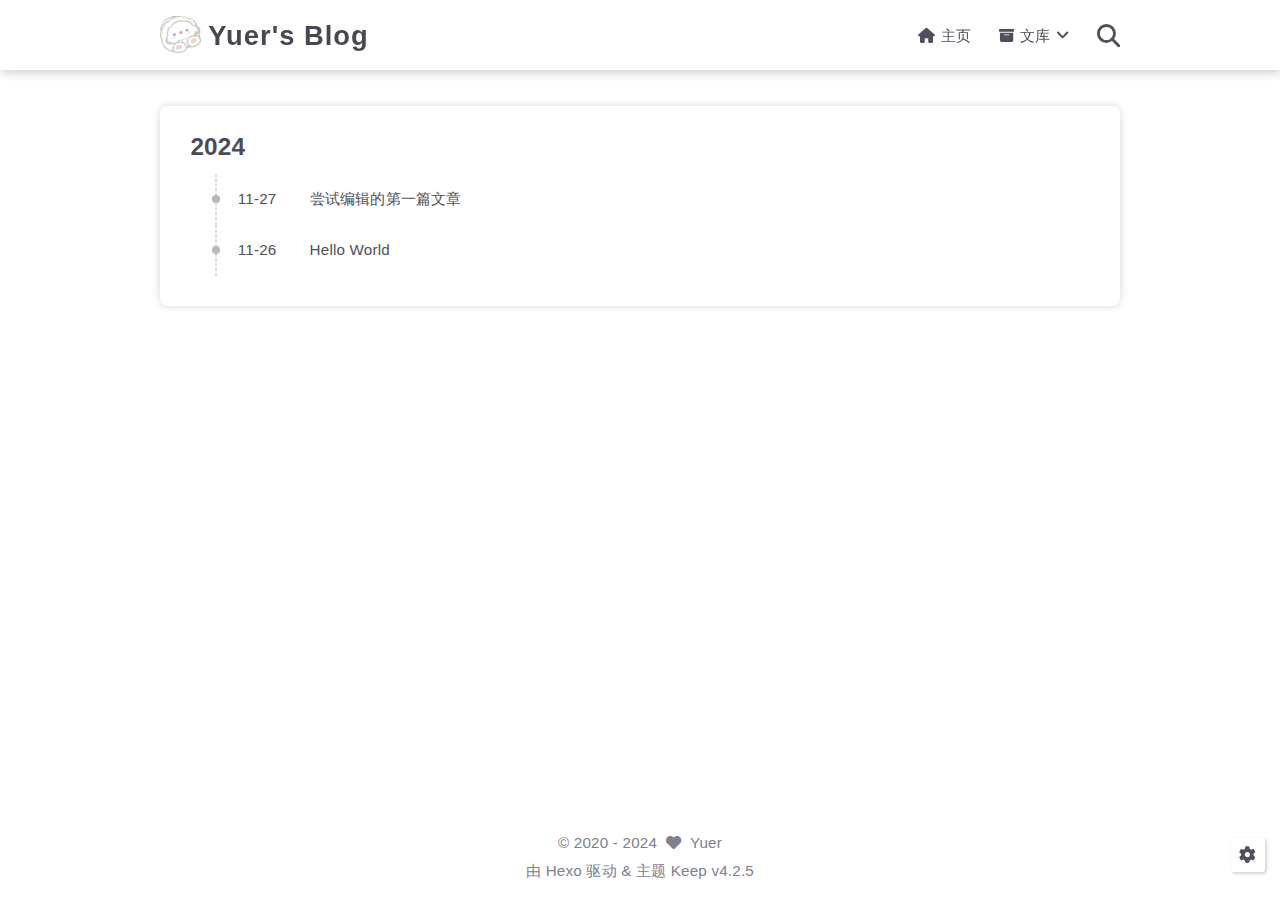
==== commit 46a5a07f: "Site updated: 2024-11-27 22:29:42" ====
--- a/archives/index.html
+++ b/archives/index.html
@@ -233,7 +233,7 @@
                         <span class="post-date border-box">11-27</span>
                         <a class="post-title border-box text-ellipsis"
                            href="/2024/11/27/Text/"
-                        >Text</a>
+                        >尝试编辑的第一篇文章</a>
                     </li>
                 
                     <li class="post-item border-box">
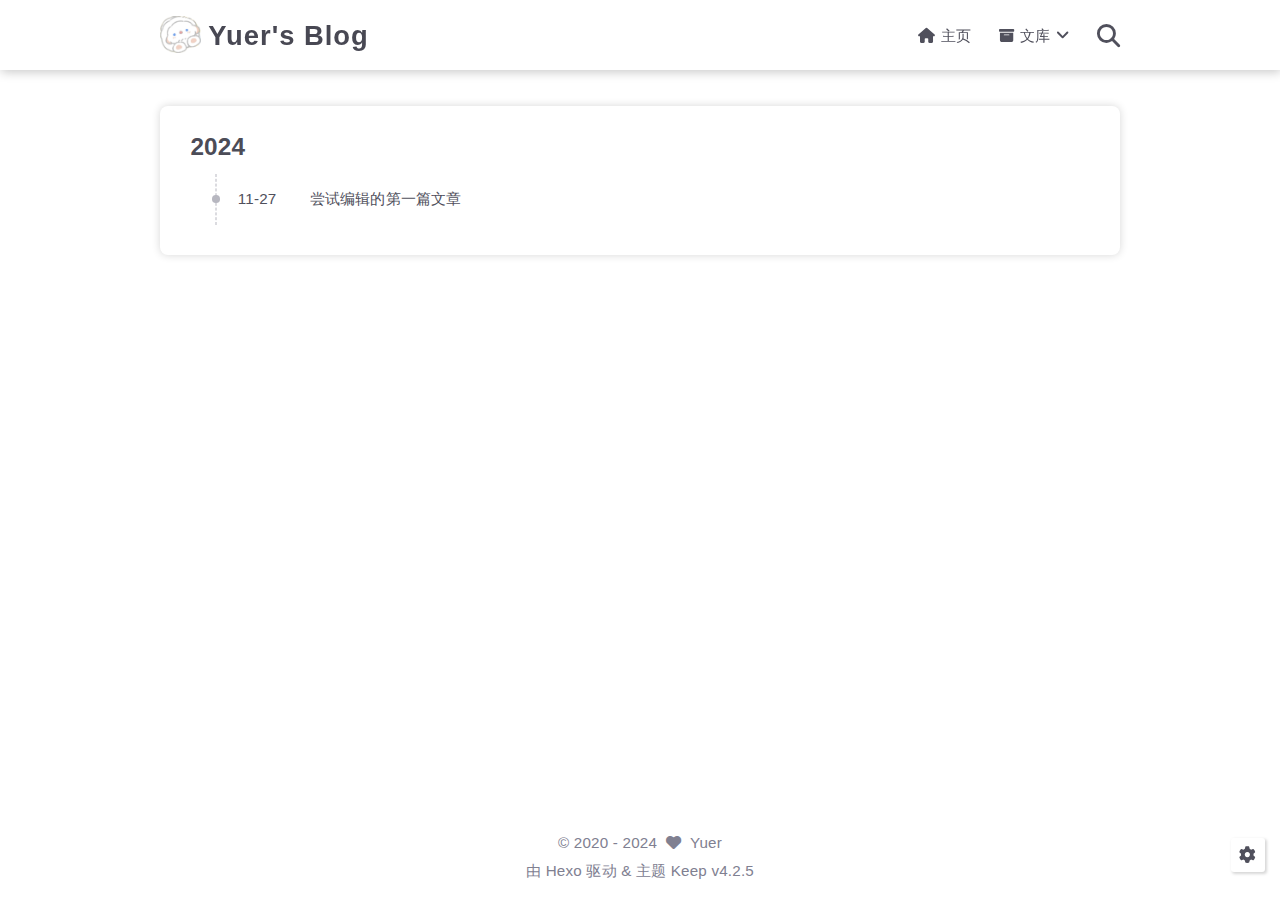
==== commit f7442381: "Site updated: 2024-11-27 22:35:19" ====
--- a/archives/index.html
+++ b/archives/index.html
@@ -236,14 +236,6 @@
                         >尝试编辑的第一篇文章</a>
                     </li>
                 
-                    <li class="post-item border-box">
-                        <span class="starting-point border-box flex-center"></span>
-                        <span class="post-date border-box">11-26</span>
-                        <a class="post-title border-box text-ellipsis"
-                           href="/2024/11/26/hello-world/"
-                        >Hello World</a>
-                    </li>
-                
             </ul>
         </section>
     
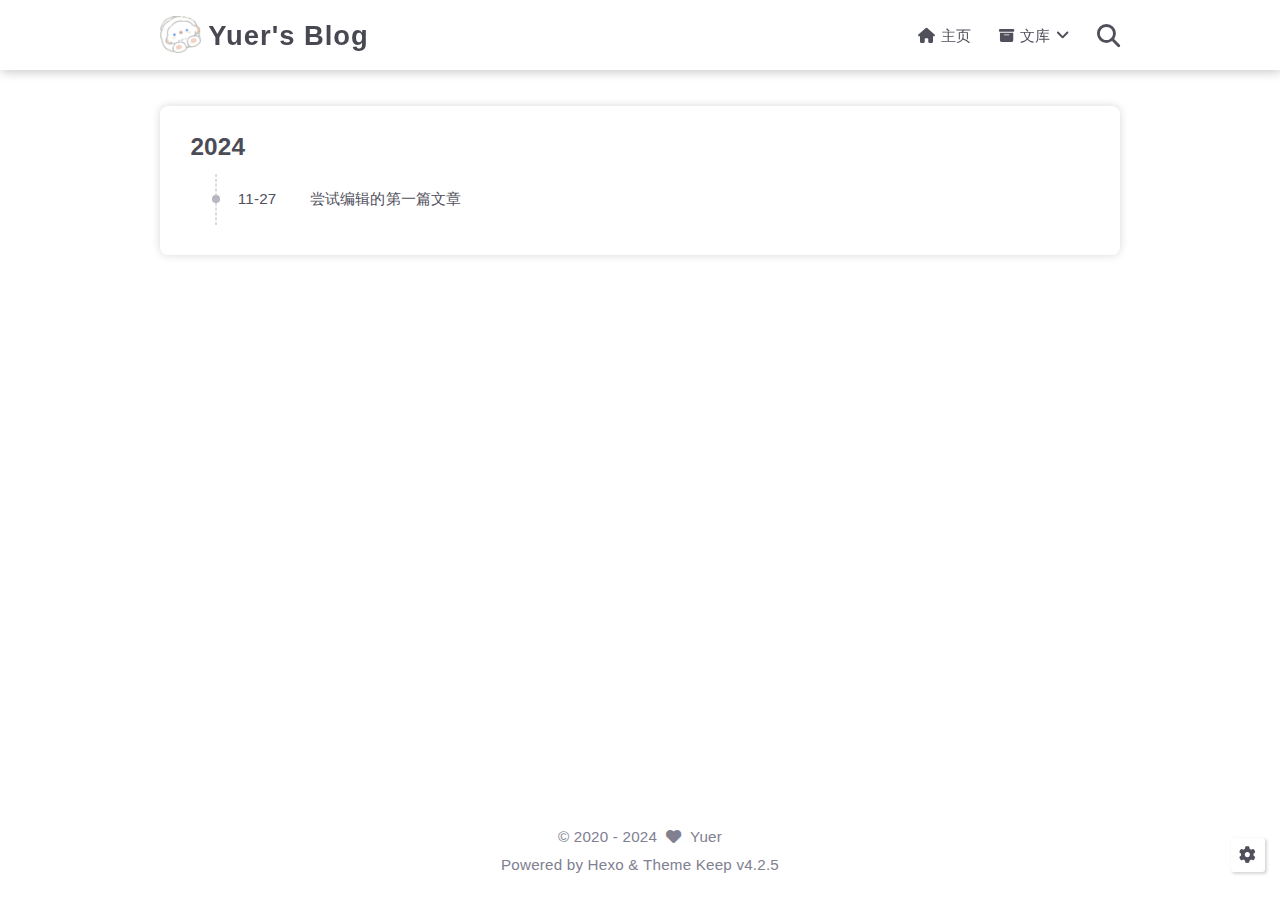
==== commit 8e7cfd51: "Site updated: 2024-11-28 20:44:44" ====
--- a/archives/index.html
+++ b/archives/index.html
@@ -9,7 +9,7 @@
     
     <title>
         
-            归档 |
+            Archive |
         
         Yuer&#39;s Blog
     </title>
@@ -35,7 +35,7 @@
     <script class="keep-theme-configurations">
     const KEEP = window.KEEP || {}
     KEEP.hexo_config = {"hostname":"yuer-chi.github.io","root":"/","language":"zh","path":"search.json"}
-    KEEP.theme_config = {"base_info":{"primary_color":"#0066cc","title":"Yuer's Blog","author":"Yuer","avatar":"/images/avatar.jpg","logo":"/images/logo.jpg","favicon":"/images/faction.jpg"},"menu":{"主页":"/ || fa-solid fa-home","文库":{"icon":"fa-solid fa-box-archive","children":[{"旅行":"/journal"},{"电影":"/movie"}]}},"first_screen":{"enable":true,"background_img":"/images/bj.jpg","background_img_dark":"/images/bj.jpg","description":"敢归云间宿","hitokoto":false},"social_contact":{"enable":true,"links":{"github":"https://github.com/Yuer-Chi","weixin":null,"qq":null,"weibo":null,"zhihu":null,"twitter":null,"x":null,"facebook":null,"email":null}},"scroll":{"progress_bar":true,"percent":false,"hide_header":true},"home":{"announcement":"作者还在不断建设中","category":false,"tag":false,"post_datetime":"updated"},"post":{"author_badge":{"enable":true,"level_badge":true,"custom_badge":["One","Two","Three"]},"word_count":{"wordcount":false,"min2read":false},"datetime_format":"YYYY-MM-DD HH:mm:ss","copyright_info":true,"share":true,"reward":{"enable":false,"img_link":null,"text":null,"icon":null}},"code_block":{"tools":{"enable":false,"style":"default"},"highlight_theme":"default"},"toc":{"enable":true,"number":false,"expand_all":false,"init_open":true,"layout":"right"},"website_count":{"busuanzi_count":{"enable":false,"site_uv":true,"site_pv":false,"page_pv":true}},"local_search":{"enable":true,"preload":false},"comment":{"enable":false,"use":"valine","valine":{"appid":null,"appkey":null,"server_urls":null,"placeholder":null},"gitalk":{"github_id":null,"github_admins":null,"repository":null,"client_id":null,"client_secret":null,"proxy":null},"twikoo":{"env_id":null,"region":null,"version":"1.6.39"},"waline":{"server_url":null,"reaction":false,"version":"3.3.2"},"giscus":{"repo":null,"repo_id":null,"category":"Announcements","category_id":null,"reactions_enabled":false},"artalk":{"server":null},"disqus":{"shortname":null}},"rss":{"enable":false},"lazyload":{"enable":false},"cdn":{"enable":false,"provider":"cdnjs"},"pjax":{"enable":false},"footer":{"since":2020,"word_count":false,"site_deploy":{"enable":false,"provider":"github","url":null},"record":{"enable":false,"list":[{"code":null,"link":null}]}},"inject":{"enable":false,"css":[null],"js":[null]},"root":"","source_data":{},"version":"4.2.5"}
+    KEEP.theme_config = {"base_info":{"primary_color":"#0066cc","title":"Yuer's Blog","author":"Yuer","avatar":"/images/avatar.jpg","logo":"/images/logo.jpg","favicon":"/images/faction.jpg"},"menu":{"主页":"/ || fa-solid fa-home","文库":{"icon":"fa-solid fa-box-archive","children":[{"旅行":"/journal"},{"电影":"/movie"}]}},"first_screen":{"enable":true,"background_img":"/images/bj.jpg","background_img_dark":"/images/bj.jpg","description":"敢归云间宿","hitokoto":false},"social_contact":{"enable":true,"links":{"github":"https://github.com/Yuer-Chi","weixin":null,"qq":null,"weibo":null,"zhihu":null,"twitter":null,"x":null,"facebook":null,"email":null}},"scroll":{"progress_bar":true,"percent":false,"hide_header":true},"home":{"announcement":"作者还在不断建设中","category":false,"tag":false,"post_datetime":"updated"},"post":{"author_badge":{"enable":true,"level_badge":true,"custom_badge":["One","Two","Three"]},"word_count":{"wordcount":false,"min2read":false},"datetime_format":"YYYY-MM-DD HH:mm:ss","copyright_info":true,"share":true,"reward":{"enable":false,"img_link":null,"text":null,"icon":null}},"code_block":{"tools":{"enable":false,"style":"default"},"highlight_theme":"default"},"toc":{"enable":true,"number":false,"expand_all":false,"init_open":true,"layout":"right"},"website_count":{"busuanzi_count":{"enable":true,"site_uv":true,"site_pv":false,"page_pv":true}},"local_search":{"enable":true,"preload":false},"comment":{"enable":false,"use":"valine","valine":{"appid":"55cWwZnMLfbGHdRbXTfZzVCd-gzGzoHsz","appkey":"GT3aJiHgrHGXdlDr4zkLwZKm","server_urls":"https://55cwwznm.lc-cn-n1-shared.com","placeholder":null},"gitalk":{"github_id":null,"github_admins":null,"repository":null,"client_id":null,"client_secret":null,"proxy":null},"twikoo":{"env_id":null,"region":null,"version":"1.6.39"},"waline":{"server_url":null,"reaction":false,"version":"3.3.2"},"giscus":{"repo":null,"repo_id":null,"category":"Announcements","category_id":null,"reactions_enabled":false},"artalk":{"server":null},"disqus":{"shortname":null}},"rss":{"enable":false},"lazyload":{"enable":false},"cdn":{"enable":false,"provider":"cdnjs"},"pjax":{"enable":false},"footer":{"since":2020,"word_count":false,"site_deploy":{"enable":false,"provider":"github","url":null},"record":{"enable":false,"list":[{"code":null,"link":null}]}},"inject":{"enable":false,"css":[null],"js":[null]},"root":"","source_data":{},"version":"4.2.5"}
     KEEP.language_ago = {"second":"%s seconds ago","minute":"%s minutes ago","hour":"%s hours ago","day":"%s days ago","week":"%s weeks ago","month":"%s months ago","year":"%s years ago"}
     KEEP.language_code_block = {"copy":"Copy code","copied":"Copied","fold":"Fold code block","folded":"Folded"}
     KEEP.language_copy_copyright = {"copy":"Copy copyright info","copied":"Copied","title":"Original post title","author":"Original post author","link":"Original post link"}
@@ -265,11 +265,24 @@
     </div>
 
     <div class="theme-info info-item">
-        由&nbsp;<a target="_blank" href="https://hexo.io">Hexo</a>&nbsp;驱动&nbsp;&&nbsp;主题&nbsp;<a class="keep-version" target="_blank" href="https://github.com/XPoet/hexo-theme-keep">Keep</a>
-    </div>
-
-    
-
+        Powered by&nbsp;<a target="_blank" href="https://hexo.io">Hexo</a>&nbsp;&&nbsp;Theme&nbsp;<a class="keep-version" target="_blank" href="https://github.com/XPoet/hexo-theme-keep">Keep</a>
+    </div>
+
+    
+
+    
+        <div class="count-info info-item">
+            
+
+            
+                <span class="count-item border-box uv">
+                    <span class="item-type border-box">Unique Visitor</span>
+                    <span class="item-value border-box uv" id="busuanzi_value_site_uv"></span>
+                </span>
+            
+
+            
+        </div>
     
 
     
@@ -345,7 +358,7 @@
                 <input autocomplete="off"
                        autocorrect="off"
                        autocapitalize="off"
-                       placeholder="搜索..."
+                       placeholder="Search..."
                        spellcheck="false"
                        type="search"
                        class="search-input"
